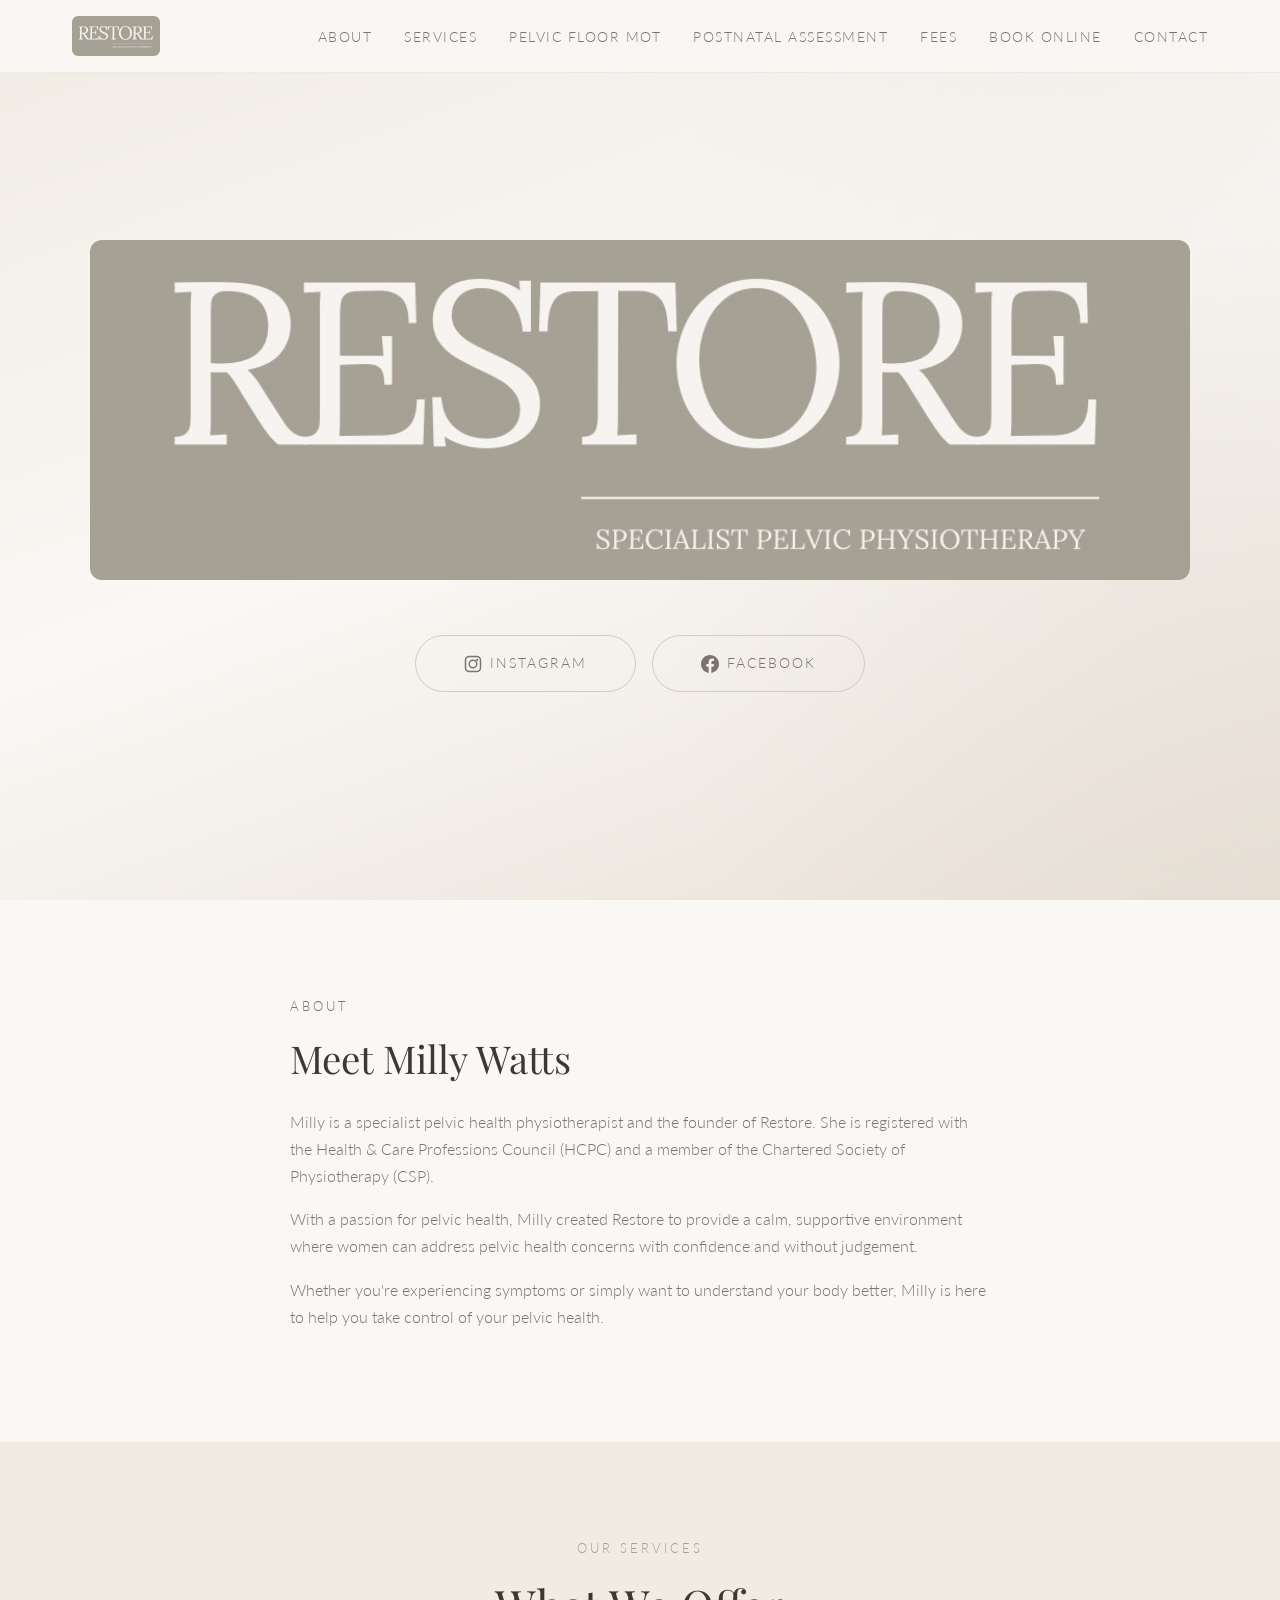
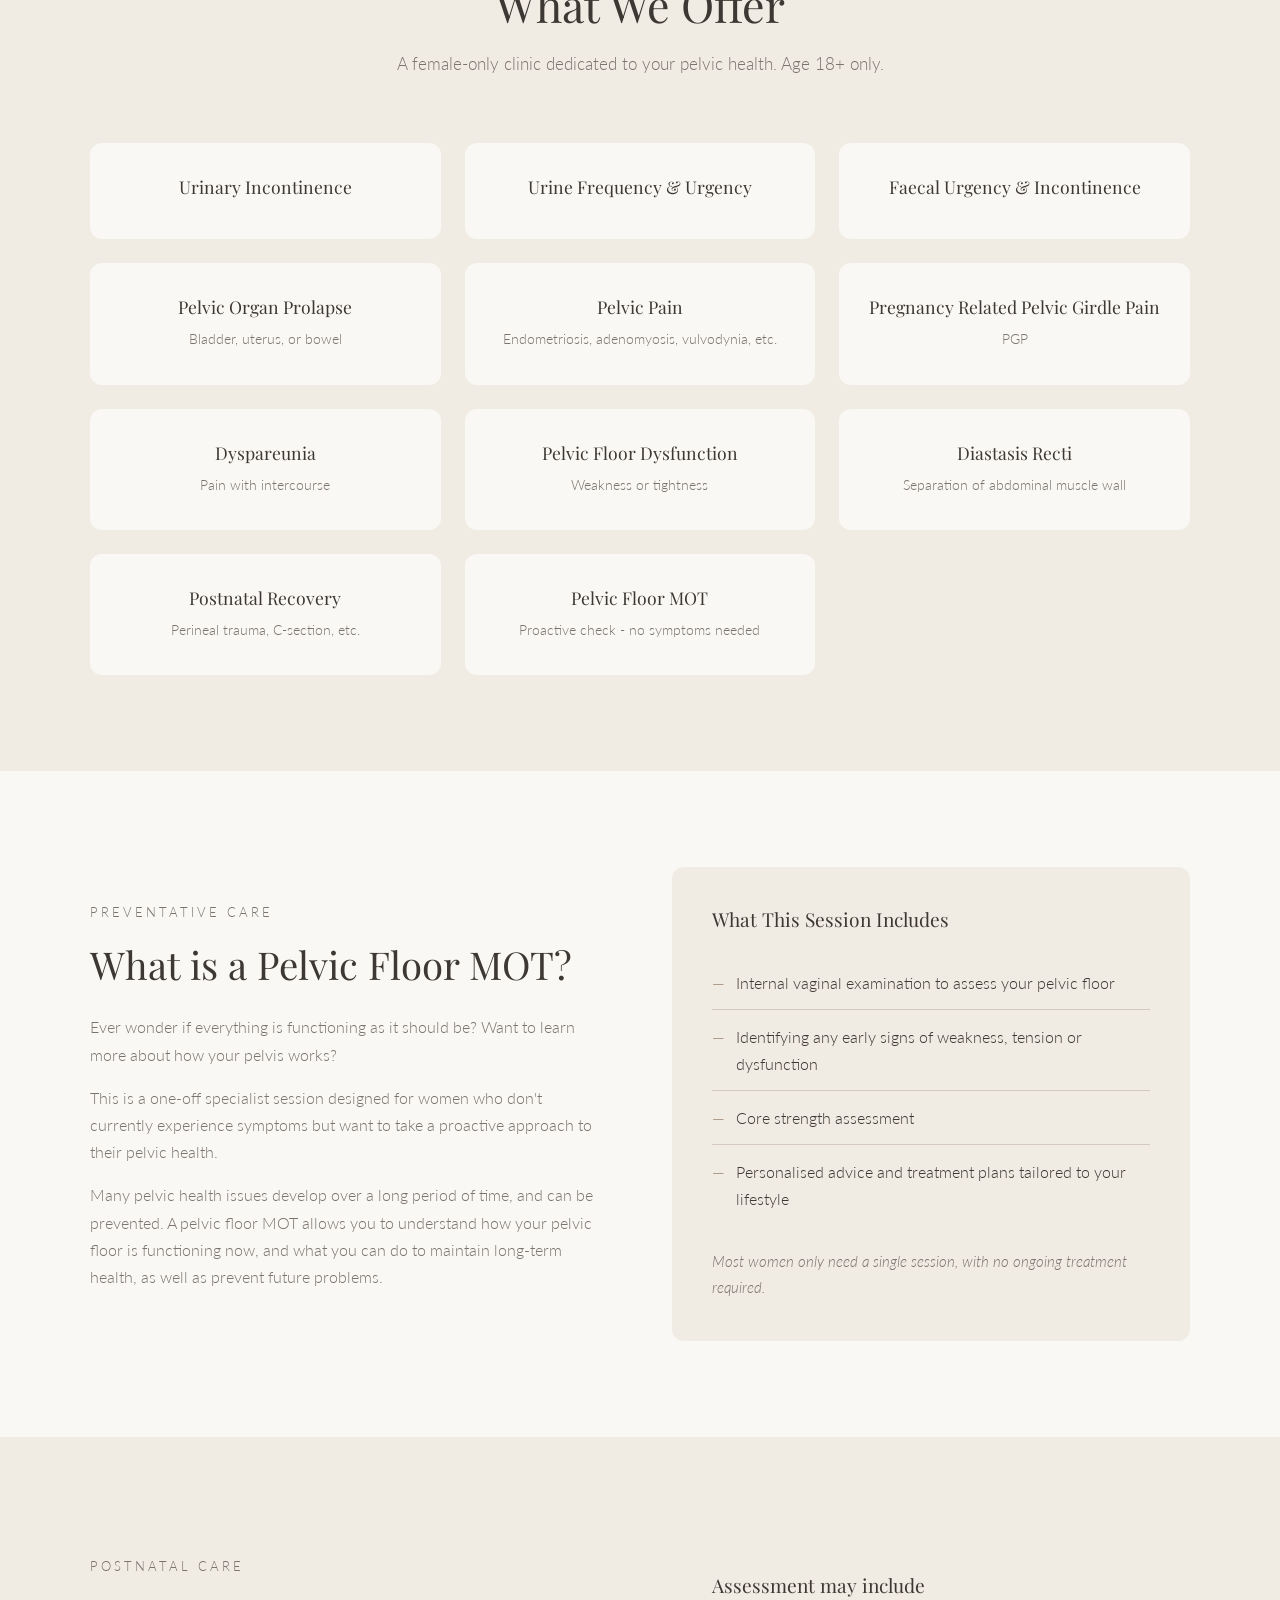
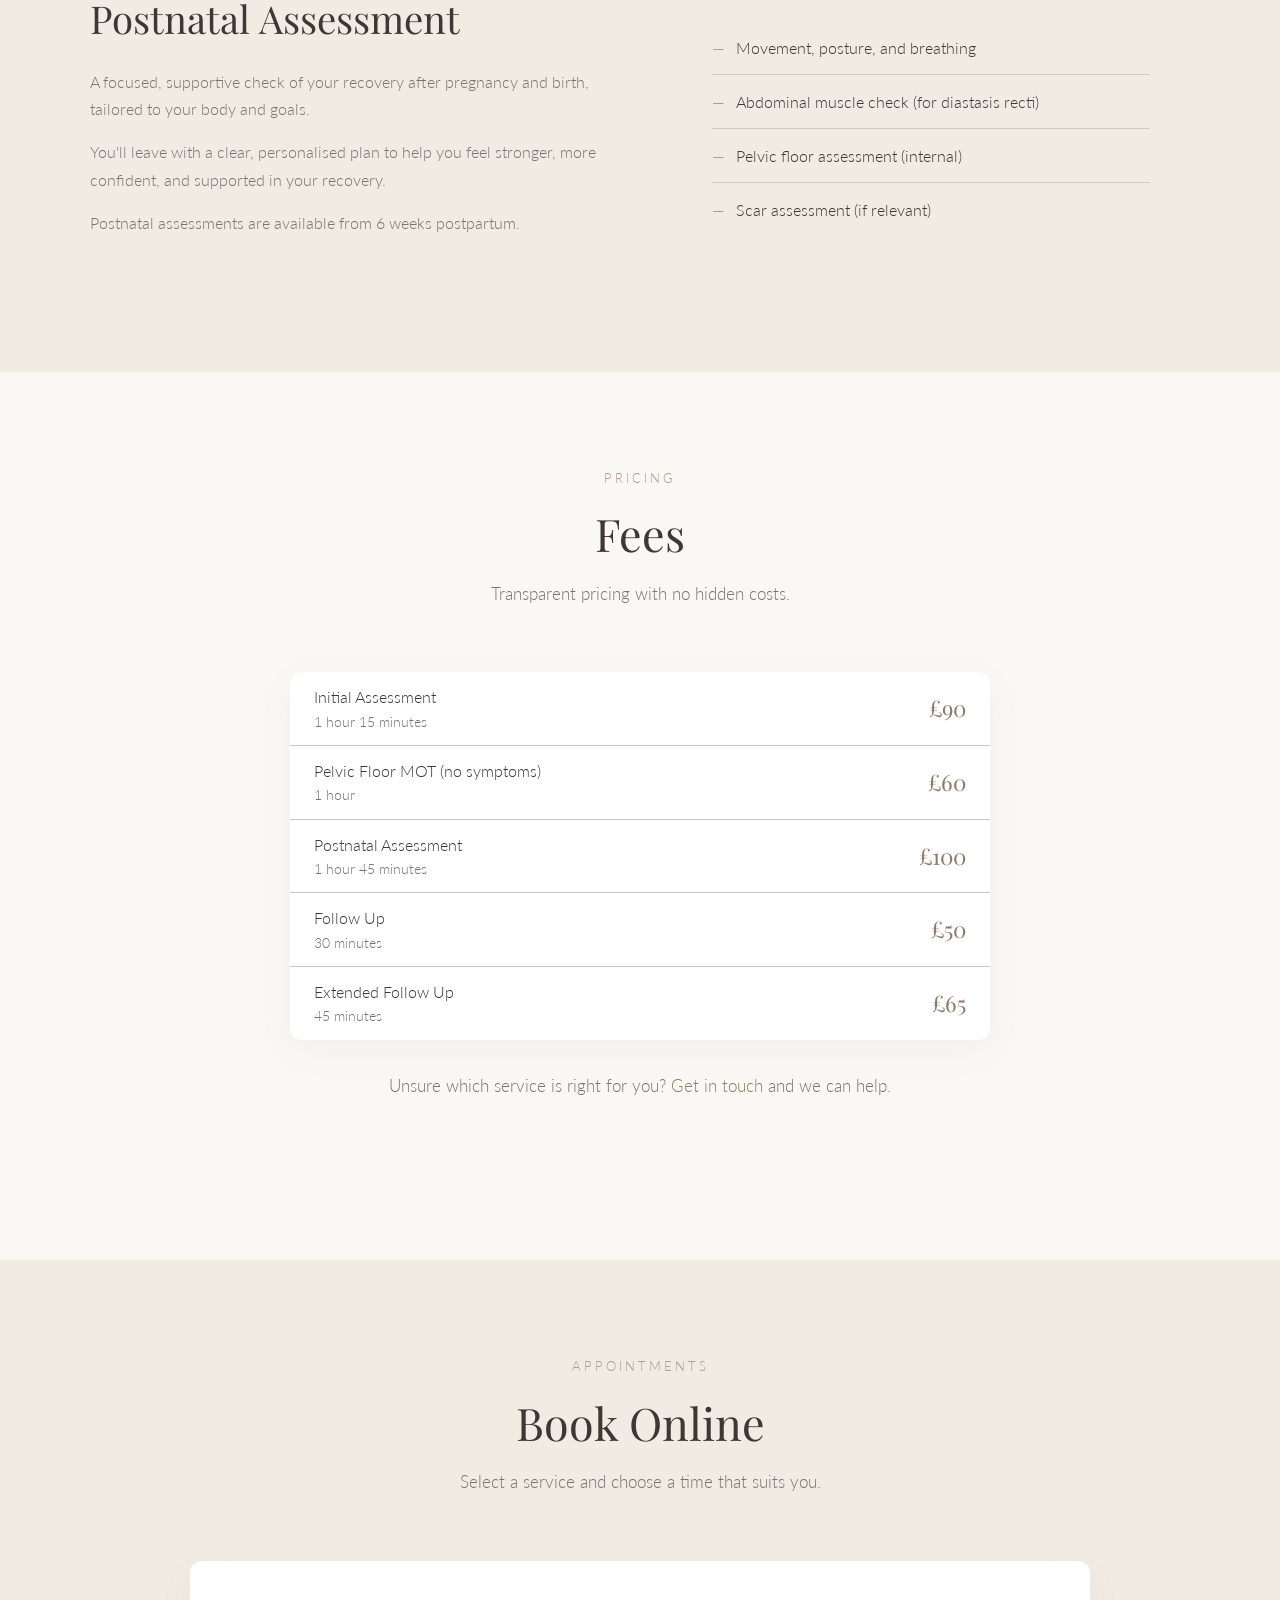
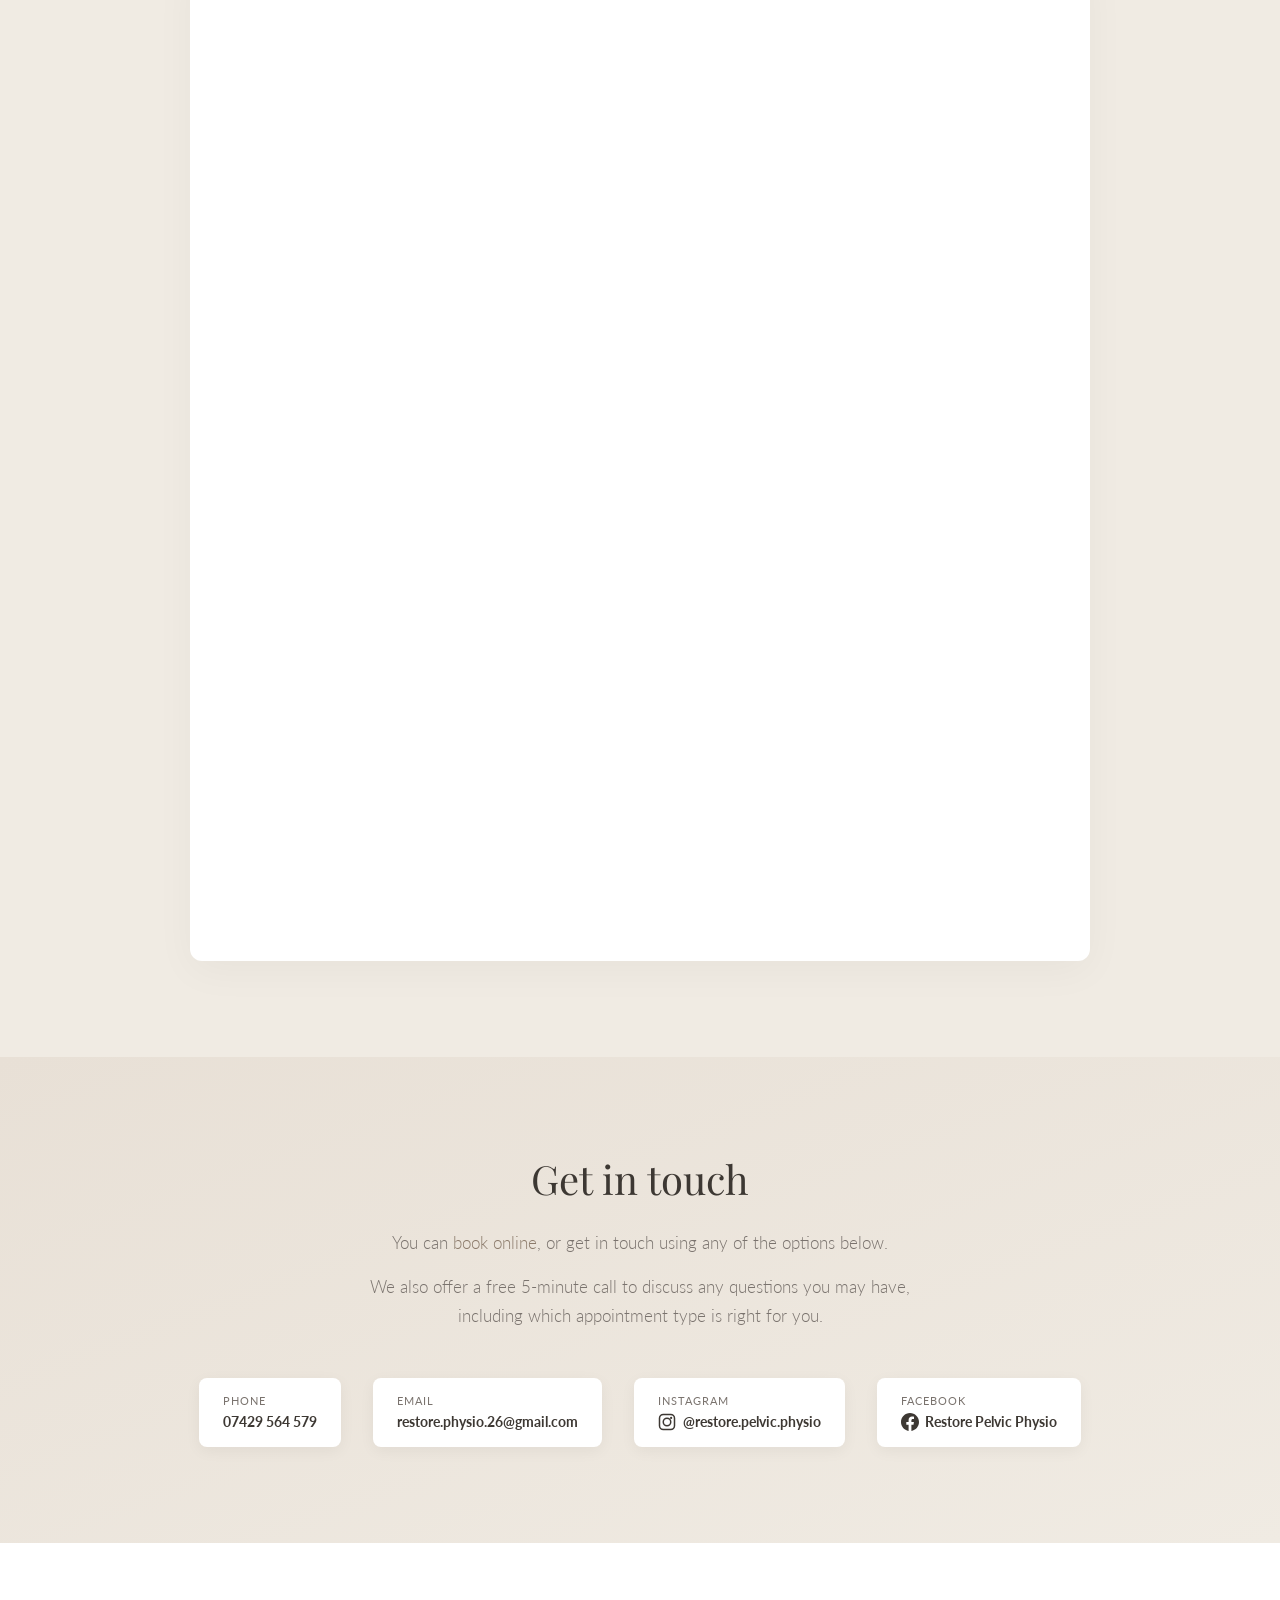
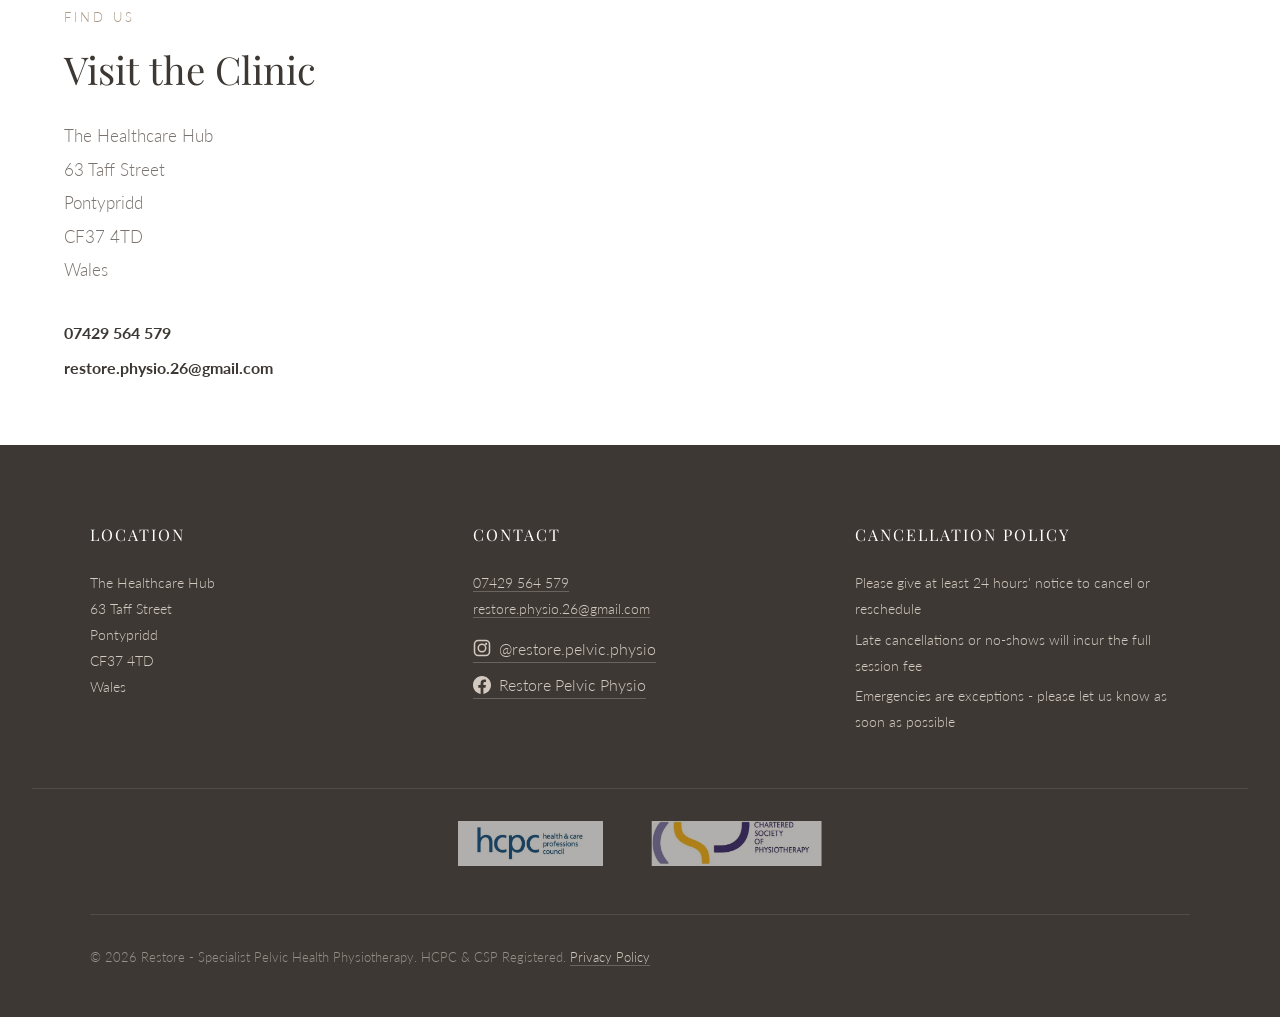
==== index.html @ 41147b46 "Update pricing" ====
<!DOCTYPE html>
<html lang="en">
<head>
    <meta charset="UTF-8">
    <meta name="viewport" content="width=device-width, initial-scale=1.0">
    <title>Restore - Specialist Pelvic Health Physiotherapy</title>
    <link rel="icon" type="image/x-icon" href="favicon.ico">
    <link rel="icon" type="image/png" sizes="48x48" href="images/favicon-48.png">
    <link rel="icon" type="image/png" sizes="32x32" href="images/favicon-32.png">
    <link rel="icon" type="image/png" sizes="16x16" href="images/favicon-16.png">
    <link rel="apple-touch-icon" href="images/apple-touch-icon.png">
    <!-- Google Fonts for Minimalist Vibe -->
    <link rel="preconnect" href="https://fonts.googleapis.com">
    <link rel="preconnect" href="https://fonts.gstatic.com" crossorigin>
    <link href="https://fonts.googleapis.com/css2?family=Playfair+Display:ital,wght@0,400;0,500;0,600;1,400&family=Lato:wght@300;400;700&display=swap" rel="stylesheet">

    <meta name="description" content="Restore is a specialist pelvic health physiotherapy clinic in Pontypridd, Wales. Led by Milly Watts, HCPC registered and CSP member. Treating incontinence, prolapse, pelvic pain, postnatal recovery and more.">
    <meta name="keywords" content="pelvic health physiotherapy, pelvic floor, Pontypridd, Wales, Milly Watts, incontinence, prolapse, postnatal, pelvic pain, women's health">

    <!-- Open Graph -->
    <meta property="og:title" content="Restore - Specialist Pelvic Health Physiotherapy">
    <meta property="og:description" content="Specialist pelvic health physiotherapy in Pontypridd, Wales. Led by Milly Watts, HCPC registered and CSP member.">
    <meta property="og:type" content="website">
    <meta property="og:url" content="https://restorepelvicphysio.co.uk">
    <meta property="og:image" content="https://restorepelvicphysio.co.uk/images/restore-logo.jpg">

    <link rel="stylesheet" href="css/styles.css">
</head>
<body>

    <!-- Navigation -->
    <nav>
        <div class="nav-inner">
            <a href="#" class="nav-logo"><img src="images/restore-logo.jpg" alt="Restore"></a>
            <button class="nav-toggle" aria-label="Menu">
                <span></span>
                <span></span>
                <span></span>
            </button>
            <ul class="nav-links">
                <li><a href="#about">About</a></li>
                <li><a href="#services">Services</a></li>
                <li><a href="#mot">Pelvic Floor MOT</a></li>
                <li><a href="#postnatal">Postnatal Assessment</a></li>
                <li><a href="#fees">Fees</a></li>
                <li><a href="#booking">Book Online</a></li>
                <li><a href="#contact">Contact</a></li>
            </ul>
        </div>
    </nav>

    <!-- Hero -->
    <section class="hero">
        <div class="hero-content">
            <img src="images/restore-logo.jpg" alt="Restore - Specialist Pelvic Physiotherapy" class="hero-logo">
            <div class="hero-buttons">
                <a href="https://www.instagram.com/restore.pelvic.physio/" target="_blank" rel="noopener noreferrer" class="instagram-link">
                    <svg width="18" height="18" viewBox="0 0 24 24" fill="none" stroke="currentColor" stroke-width="2" stroke-linecap="round" stroke-linejoin="round"><rect x="2" y="2" width="20" height="20" rx="5"/><circle cx="12" cy="12" r="5"/><circle cx="17.5" cy="6.5" r="1.5" fill="currentColor" stroke="none"/></svg>
                    Instagram
                </a>
                <a href="https://www.facebook.com/profile.php?id=61589265807035" target="_blank" rel="noopener noreferrer" class="instagram-link">
                    <svg width="18" height="18" viewBox="0 0 24 24" fill="currentColor"><path d="M24 12.073c0-6.627-5.373-12-12-12s-12 5.373-12 12c0 5.99 4.388 10.954 10.125 11.854v-8.385H7.078v-3.47h3.047V9.43c0-3.007 1.792-4.669 4.533-4.669 1.312 0 2.686.235 2.686.235v2.953H15.83c-1.491 0-1.956.925-1.956 1.874v2.25h3.328l-.532 3.47h-2.796v8.385C19.612 23.027 24 18.062 24 12.073z"/></svg>
                    Facebook
                </a>
            </div>
        </div>
    </section>

    <!-- About -->
    <section id="about">
        <div class="section-inner about-container">
            <div class="about-text fade-up">
                <p class="section-label" style="text-align:left">About</p>
                <h2>Meet Milly Watts</h2>
                <p>Milly is a specialist pelvic health physiotherapist and the founder of Restore. She is registered with the Health &amp; Care Professions Council (HCPC) and a member of the Chartered Society of Physiotherapy (CSP).</p>
                <p>With a passion for pelvic health, Milly created Restore to provide a calm, supportive environment where women can address pelvic health concerns with confidence and without judgement.</p>
                <p>Whether you're experiencing symptoms or simply want to understand your body better, Milly is here to help you take control of your pelvic health.</p>
            </div>
        </div>
    </section>

    <!-- Services -->
    <section id="services" class="bg-warm">
        <div class="section-inner">
            <p class="section-label fade-up">Our Services</p>
            <h2 class="section-title fade-up">What We Offer</h2>
            <p class="section-subtitle fade-up">A female-only clinic dedicated to your pelvic health. Age 18+ only.</p>

            <div class="services-grid">
                <div class="service-card fade-up">
                    <h3>Urinary Incontinence</h3>
                </div>
                <div class="service-card fade-up">
                    <h3>Urine Frequency & Urgency</h3>
                </div>
                <div class="service-card fade-up">
                    <h3>Faecal Urgency &amp; Incontinence</h3>
                </div>
                <div class="service-card fade-up">
                    <h3>Pelvic Organ Prolapse</h3>
                    <p>Bladder, uterus, or bowel</p>
                </div>
                <div class="service-card fade-up">
                    <h3>Pelvic Pain</h3>
                    <p>Endometriosis, adenomyosis, vulvodynia, etc.</p>
                </div>
                <div class="service-card fade-up">
                    <h3>Pregnancy Related Pelvic Girdle Pain</h3>
                    <p>PGP</p>
                </div>
                <div class="service-card fade-up">
                    <h3>Dyspareunia</h3>
                    <p>Pain with intercourse</p>
                </div>
                <div class="service-card fade-up">
                    <h3>Pelvic Floor Dysfunction</h3>
                    <p>Weakness or tightness</p>
                </div>
                <div class="service-card fade-up">
                    <h3>Diastasis Recti</h3>
                    <p>Separation of abdominal muscle wall</p>
                </div>
                <div class="service-card fade-up">
                    <h3>Postnatal Recovery</h3>
                    <p>Perineal trauma, C-section, etc.</p>
                </div>
                <div class="service-card fade-up">
                    <h3>Pelvic Floor MOT</h3>
                    <p>Proactive check - no symptoms needed</p>
                </div>
            </div>
        </div>
    </section>

    <!-- MOT Section -->
    <section id="mot">
        <div class="section-inner">
            <div class="mot-container">
                <div class="mot-text fade-up">
                    <p class="section-label" style="text-align:left">Preventative Care</p>
                    <h2>What is a Pelvic Floor MOT?</h2>
                    <p>Ever wonder if everything is functioning as it should be? Want to learn more about how your pelvis works?</p>
                    <p>This is a one-off specialist session designed for women who don't currently experience symptoms but want to take a proactive approach to their pelvic health.</p>
                    <p>Many pelvic health issues develop over a long period of time, and can be prevented. A pelvic floor MOT allows you to understand how your pelvic floor is functioning now, and what you can do to maintain long-term health, as well as prevent future problems.</p>
                </div>
                <div class="mot-includes fade-up">
                    <h4>What This Session Includes</h4>
                    <ul>
                        <li>Internal vaginal examination to assess your pelvic floor</li>
                        <li>Identifying any early signs of weakness, tension or dysfunction</li>
                        <li>Core strength assessment</li>
                        <li>Personalised advice and treatment plans tailored to your lifestyle</li>
                    </ul>
                    <p class="mot-note">Most women only need a single session, with no ongoing treatment required.</p>
                </div>
            </div>
        </div>
    </section>

    <!-- Postnatal Assessment Section -->
    <section id="postnatal" class="bg-warm">
        <div class="section-inner">
            <div class="mot-container">
                <div class="mot-text fade-up">
                    <p class="section-label" style="text-align:left">Postnatal Care</p>
                    <h2>Postnatal Assessment</h2>
                    <p>A focused, supportive check of your recovery after pregnancy and birth, tailored to your body and goals.</p>
                    <p>You'll leave with a clear, personalised plan to help you feel stronger, more confident, and supported in your recovery.</p>
                    <p>Postnatal assessments are available from 6 weeks postpartum.</p>
                </div>
                <div class="mot-includes fade-up">
                    <h4>Assessment may include</h4>
                    <ul>
                        <li>Movement, posture, and breathing</li>
                        <li>Abdominal muscle check (for diastasis recti)</li>
                        <li>Pelvic floor assessment (internal)</li>
                        <li>Scar assessment (if relevant)</li>
                    </ul>
                </div>
            </div>
        </div>
    </section>

    <!-- Fees -->
    <section id="fees">
        <div class="section-inner">
            <p class="section-label fade-up">Pricing</p>
            <h2 class="section-title fade-up">Fees</h2>
            <p class="section-subtitle fade-up">Transparent pricing with no hidden costs.</p>

            <div class="fees-container fade-up">
                <div class="fee-row">
                    <div>
                        <div class="fee-name">Initial Assessment</div>
                        <div class="fee-duration">1 hour 15 minutes</div>
                    </div>
                    <div class="fee-price">&pound;90</div>
                </div>
                <div class="fee-row">
                    <div>
                        <div class="fee-name">Pelvic Floor MOT (no symptoms)</div>
                        <div class="fee-duration">1 hour</div>
                    </div>
                    <div class="fee-price">&pound;60</div>
                </div>
                <div class="fee-row">
                    <div>
                        <div class="fee-name">Postnatal Assessment</div>
                        <div class="fee-duration">1 hour 45 minutes</div>
                    </div>
                    <div class="fee-price">&pound;100</div>
                </div>
                <div class="fee-row">
                    <div>
                        <div class="fee-name">Follow Up</div>
                        <div class="fee-duration">30 minutes</div>
                    </div>
                    <div class="fee-price">&pound;50</div>
                </div>
                <div class="fee-row">
                    <div>
                        <div class="fee-name">Extended Follow Up</div>
                        <div class="fee-duration">45 minutes</div>
                    </div>
                    <div class="fee-price">&pound;65</div>
                </div>
            </div>
            <p class="section-subtitle fade-up" style="margin-top:2rem;">Unsure which service is right for you? <a href="#contact">Get in touch</a> and we can help.</p>
        </div>
    </section>

    <!-- Book Online -->
    <section id="booking" class="bg-warm">
        <div class="section-inner">
            <p class="section-label fade-up">Appointments</p>
            <h2 class="section-title fade-up">Book Online</h2>
            <p class="section-subtitle fade-up">Select a service and choose a time that suits you.</p>
            <div class="booking-embed fade-up">
                <iframe id="cliniko-1921426" src="https://restore.uk3.cliniko.com/bookings?embedded=true" frameborder="0" scrolling="auto" width="100%" height="1000" style="pointer-events: auto;"></iframe>
            </div>
        </div>
    </section>

    <!-- Contact -->
    <section class="cta-section" id="contact">
        <div class="fade-up">
            <h2>Get in touch</h2>
            <p>You can <a href="#booking">book online</a>, or get in touch using any of the options below.</p>
            <p>We also offer a free 5-minute call to discuss any questions you may have, including which appointment type is right for you.</p>
            <div class="cta-contact">
                <a href="tel:07429564579">
                    <span class="contact-text">
                        <span class="contact-label">Phone</span>
                        <span class="contact-value">07429 564 579</span>
                    </span>
                </a>
                <a href="mailto:restore.physio.26@gmail.com">
                    <span class="contact-text">
                        <span class="contact-label">Email</span>
                        <span class="contact-value">restore.physio.26@gmail.com</span>
                    </span>
                </a>
                <a href="https://www.instagram.com/restore.pelvic.physio/" target="_blank" rel="noopener noreferrer">
                    <span class="contact-text">
                        <span class="contact-label">Instagram</span>
                        <span class="contact-value" style="display:flex;align-items:center;gap:0.4rem;">
                            <svg width="18" height="18" viewBox="0 0 24 24" fill="none" stroke="currentColor" stroke-width="2" stroke-linecap="round" stroke-linejoin="round"><rect x="2" y="2" width="20" height="20" rx="5"/><circle cx="12" cy="12" r="5"/><circle cx="17.5" cy="6.5" r="1.5" fill="currentColor" stroke="none"/></svg>
                            @restore.pelvic.physio
                        </span>
                    </span>
                </a>
                <a href="https://www.facebook.com/profile.php?id=61589265807035" target="_blank" rel="noopener noreferrer">
                    <span class="contact-text">
                        <span class="contact-label">Facebook</span>
                        <span class="contact-value" style="display:flex;align-items:center;gap:0.4rem;">
                            <svg width="18" height="18" viewBox="0 0 24 24" fill="currentColor"><path d="M24 12.073c0-6.627-5.373-12-12-12s-12 5.373-12 12c0 5.99 4.388 10.954 10.125 11.854v-8.385H7.078v-3.47h3.047V9.43c0-3.007 1.792-4.669 4.533-4.669 1.312 0 2.686.235 2.686.235v2.953H15.83c-1.491 0-1.956.925-1.956 1.874v2.25h3.328l-.532 3.47h-2.796v8.385C19.612 23.027 24 18.062 24 12.073z"/></svg>
                            Restore Pelvic Physio
                        </span>
                    </span>
                </a>
            </div>
        </div>
    </section>

    <!-- Location -->
    <section class="location-section">
        <div class="location-grid">
            <div class="location-info fade-up">
                <p class="section-label">Find Us</p>
                <h2>Visit the Clinic</h2>
                <address>
                    The Healthcare Hub<br>
                    63 Taff Street<br>
                    Pontypridd<br>
                    CF37 4TD<br>
                    Wales
                </address>
                <div class="location-contact">
                    <a href="tel:07429564579">07429 564 579</a>
                    <a href="mailto:restore.physio.26@gmail.com">restore.physio.26@gmail.com</a>
                </div>
            </div>
            <div class="location-map">
                <iframe
                    src="https://www.google.com/maps?q=63+Taff+Street,+Pontypridd+CF37+4TD,+UK&output=embed"
                    allowfullscreen=""
                    loading="lazy"
                    referrerpolicy="no-referrer-when-downgrade"
                    title="Restore clinic location - The Healthcare Hub, 63 Taff Street, Pontypridd">
                </iframe>
            </div>
        </div>
    </section>

    <!-- Footer -->
    <footer>
        <div class="footer-grid">
            <div>
                <h4>Location</h4>
                <p>The Healthcare Hub<br>
                63 Taff Street<br>
                Pontypridd<br>
                CF37 4TD<br>
                Wales</p>
            </div>
            <div>
                <h4>Contact</h4>
                <p>
                    <a href="tel:07429564579">07429 564 579</a><br>
                    <a href="mailto:restore.physio.26@gmail.com">restore.physio.26@gmail.com</a>
                </p>
                <a href="https://www.instagram.com/restore.pelvic.physio/" target="_blank" rel="noopener noreferrer" style="display:inline-flex;align-items:center;gap:0.5rem;margin-top:0.8rem;">
                    <svg width="18" height="18" viewBox="0 0 24 24" fill="none" stroke="currentColor" stroke-width="2" stroke-linecap="round" stroke-linejoin="round"><rect x="2" y="2" width="20" height="20" rx="5"/><circle cx="12" cy="12" r="5"/><circle cx="17.5" cy="6.5" r="1.5" fill="currentColor" stroke="none"/></svg>
                    @restore.pelvic.physio
                </a>
                <a href="https://www.facebook.com/profile.php?id=61589265807035" target="_blank" rel="noopener noreferrer" style="display:inline-flex;align-items:center;gap:0.5rem;margin-top:0.4rem;">
                    <svg width="18" height="18" viewBox="0 0 24 24" fill="currentColor"><path d="M24 12.073c0-6.627-5.373-12-12-12s-12 5.373-12 12c0 5.99 4.388 10.954 10.125 11.854v-8.385H7.078v-3.47h3.047V9.43c0-3.007 1.792-4.669 4.533-4.669 1.312 0 2.686.235 2.686.235v2.953H15.83c-1.491 0-1.956.925-1.956 1.874v2.25h3.328l-.532 3.47h-2.796v8.385C19.612 23.027 24 18.062 24 12.073z"/></svg>
                    Restore Pelvic Physio
                </a>
            </div>
            <div class="footer-policy">
                <h4>Cancellation Policy</h4>
                <ul>
                    <li>Please give at least 24 hours' notice to cancel or reschedule</li>
                    <li>Late cancellations or no-shows will incur the full session fee</li>
                    <li>Emergencies are exceptions - please let us know as soon as possible</li>
                </ul>
            </div>
        </div>
        <div class="footer-accreditations hero-accreditations">
            <img src="images/hcpc-logo.jpg" alt="HCPC - Health & Care Professions Council Registered">
            <img src="images/csp-logo.png" alt="CSP - Chartered Society of Physiotherapy Member">
        </div>
        <div class="footer-bottom">
            <div class="footer-copy">
                &copy; 2026 Restore - Specialist Pelvic Health Physiotherapy. HCPC &amp; CSP Registered. <a href="privacy.html">Privacy Policy</a>
            </div>
        </div>
    </footer>

    <!-- Cliniko Booking Widget -->
    <script type="text/javascript">
      window.addEventListener('message', function handleIFrameMessage (e) {
        var clinikoBookings = document.getElementById('cliniko-1921426');
        if (typeof e.data !== 'string') return;
        if (e.data.search('cliniko-bookings-resize') > -1) {
          var height = Number(e.data.split(':')[1]);
          clinikoBookings.style.height = height + 'px';
        }
        e.data.search('cliniko-bookings-page') > -1 && clinikoBookings.scrollIntoView();
      });
    </script>

    <script src="js/main.js"></script>
</body>
</html>
---- css/styles.css ----
/* Color Palette & Base Styles */
:root {
    --bg-primary: #FAF8F5;
    --bg-secondary: #F0EBE3;
    --bg-dark: #E8E0D6;
    --text-main: #3D3833;
    --text-light: #7A736E;
    --accent: #B09C8B;
    --accent-dark: #8C7B6B;
    --border-color: #D3C9C1;
    --white: #FFFFFF;
}

* {
    margin: 0;
    padding: 0;
    box-sizing: border-box;
}

html {
    scroll-behavior: smooth;
}

body {
    font-family: 'Lato', sans-serif;
    background-color: var(--bg-primary);
    color: var(--text-main);
    line-height: 1.7;
    font-weight: 300;
}

h1, h2, h3, h4 {
    font-family: 'Playfair Display', serif;
    font-weight: 400;
    line-height: 1.3;
}

a {
    color: var(--accent-dark);
    text-decoration: none;
    transition: color 0.3s ease;
}

a:hover {
    color: var(--text-main);
}

img {
    max-width: 100%;
    height: auto;
}

/* Navigation */
nav {
    position: fixed;
    top: 0;
    left: 0;
    right: 0;
    z-index: 100;
    background: rgba(250, 248, 245, 0.9);
    backdrop-filter: blur(20px);
    -webkit-backdrop-filter: blur(20px);
    border-bottom: 1px solid rgba(211, 201, 193, 0.3);
    transition: all 0.3s ease;
}

nav.scrolled {
    box-shadow: 0 2px 30px rgba(0,0,0,0.06);
}

.nav-inner {
    max-width: 1200px;
    margin: 0 auto;
    padding: 1rem 2rem;
    display: flex;
    justify-content: space-between;
    align-items: center;
}

.nav-logo {
    display: flex;
    align-items: center;
}

.nav-logo img {
    height: 40px;
    width: auto;
    border-radius: 6px;
}

.nav-links {
    display: flex;
    gap: 2rem;
    list-style: none;
}

.nav-links a {
    font-size: 0.85rem;
    letter-spacing: 1.5px;
    text-transform: uppercase;
    color: var(--text-light);
    position: relative;
    padding-bottom: 2px;
}

.nav-links a::after {
    content: '';
    position: absolute;
    bottom: 0;
    left: 0;
    width: 0;
    height: 1px;
    background: var(--accent);
    transition: width 0.3s ease;
}

.nav-links a:hover {
    color: var(--text-main);
}

.nav-links a:hover::after,
.nav-links a.active::after {
    width: 100%;
}

.nav-links a.active {
    color: var(--text-main);
}

.nav-toggle {
    display: none;
    background: none;
    border: none;
    cursor: pointer;
    padding: 0.5rem;
}

.nav-toggle span {
    display: block;
    width: 24px;
    height: 2px;
    background: var(--text-main);
    margin: 5px 0;
    transition: all 0.3s ease;
}

/* Hero Section */
.hero {
    min-height: 100vh;
    display: flex;
    align-items: center;
    justify-content: center;
    text-align: center;
    padding: 8rem 2rem 6rem;
    background: linear-gradient(160deg, var(--bg-secondary) 0%, var(--bg-primary) 50%, var(--bg-dark) 100%);
    position: relative;
    overflow: hidden;
}

.hero::before {
    content: '';
    position: absolute;
    top: -50%;
    right: -30%;
    width: 80%;
    height: 200%;
    background: radial-gradient(ellipse, rgba(176, 156, 139, 0.08) 0%, transparent 70%);
    pointer-events: none;
}

.hero-content {
    max-width: 1200px;
    position: relative;
}

.hero-logo {
    width: clamp(360px, 90vw, 1100px);
    height: clamp(150px, 32vw, 340px);
    object-fit: cover;
    object-position: center 55%;
    margin-bottom: 3rem;
    border-radius: 12px;
}

.hero-buttons {
    display: flex;
    justify-content: center;
    align-items: stretch;
    gap: 1rem;
    flex-wrap: wrap;
}

.instagram-link {
    display: inline-flex;
    align-items: center;
    gap: 0.5rem;
    padding: 1rem 3rem;
    font-size: 0.85rem;
    letter-spacing: 2px;
    text-transform: uppercase;
    color: var(--text-light);
    border: 1px solid var(--border-color);
    border-radius: 50px;
    transition: all 0.3s ease;
}

.instagram-link:hover {
    color: var(--text-main);
    border-color: var(--accent-dark);
    background: var(--white);
    transform: translateY(-2px);
    box-shadow: 0 6px 20px rgba(0,0,0,0.06);
}

.hero-accreditations {
    display: flex;
    justify-content: center;
    align-items: center;
    gap: 3rem;
    margin-top: 3rem;
    padding-top: 3rem;
    border-top: 1px solid var(--border-color);
}

.hero-accreditations img {
    height: 45px;
    width: auto;
    opacity: 0.6;
    transition: opacity 0.3s ease;
}

.hero-accreditations img:hover {
    opacity: 1;
}

.hero-cta {
    display: inline-block;
    padding: 1rem 3rem;
    background: var(--text-main);
    color: var(--white);
    font-size: 0.85rem;
    letter-spacing: 2px;
    text-transform: uppercase;
    border: 1px solid var(--text-main);
    border-radius: 50px;
    cursor: pointer;
    transition: all 0.4s ease;
}

.hero-cta:hover {
    background: var(--accent-dark);
    color: var(--white);
    transform: translateY(-2px);
    box-shadow: 0 10px 30px rgba(0,0,0,0.1);
}

/* Section Styles */
section {
    padding: 6rem 2rem;
}

.section-inner {
    max-width: 1100px;
    margin: 0 auto;
}

.section-label {
    font-size: 0.8rem;
    letter-spacing: 3px;
    text-transform: uppercase;
    color: var(--accent);
    text-align: center;
    margin-bottom: 1rem;
}

.section-title {
    font-family: 'Playfair Display', serif;
    font-size: clamp(2rem, 4vw, 2.8rem);
    text-align: center;
    margin-bottom: 1rem;
}

.section-subtitle {
    text-align: center;
    color: var(--text-light);
    max-width: 600px;
    margin: 0 auto 4rem;
    font-size: 1.05rem;
}

/* Alternating section backgrounds */
.bg-warm {
    background: var(--bg-secondary);
}

.bg-white {
    background: var(--white);
}

/* About Section */
.about-container {
    max-width: 700px;
}

.about-text h2 {
    font-size: clamp(1.8rem, 3vw, 2.4rem);
    margin-bottom: 1.5rem;
}

.about-text p {
    margin-bottom: 1rem;
    color: var(--text-light);
}

/* Services Section */
.services-grid {
    display: grid;
    grid-template-columns: repeat(auto-fit, minmax(280px, 1fr));
    gap: 1.5rem;
}

.service-card {
    background: var(--white);
    padding: 2rem 1.5rem;
    border-radius: 12px;
    text-align: center;
    transition: all 0.4s ease;
    border: 1px solid transparent;
    position: relative;
    overflow: hidden;
}

.bg-warm .service-card {
    background: var(--bg-primary);
}

.service-card::before {
    content: '';
    position: absolute;
    top: 0;
    left: 0;
    right: 0;
    height: 3px;
    background: linear-gradient(90deg, var(--accent), var(--border-color));
    opacity: 0;
    transition: opacity 0.4s ease;
}

.service-card:hover {
    transform: translateY(-4px);
    box-shadow: 0 20px 40px rgba(0,0,0,0.06);
    border-color: var(--border-color);
}

.service-card:hover::before {
    opacity: 1;
}

.service-card h3 {
    font-size: 1.1rem;
    margin-bottom: 0.5rem;
}

.service-card p {
    font-size: 0.9rem;
    color: var(--text-light);
}

/* MOT Section */
.mot-container {
    display: grid;
    grid-template-columns: 1fr 1fr;
    gap: 4rem;
    align-items: center;
}

.mot-text h2 {
    font-size: clamp(1.8rem, 3vw, 2.4rem);
    margin-bottom: 1.5rem;
}

.mot-text p {
    margin-bottom: 1rem;
    color: var(--text-light);
}

.mot-includes {
    background: var(--bg-secondary);
    padding: 2.5rem;
    border-radius: 12px;
}

.mot-includes h4 {
    margin-bottom: 1.5rem;
    font-size: 1.2rem;
}

.mot-includes ul {
    list-style: none;
    padding: 0;
}

.mot-includes li {
    padding: 0.8rem 0;
    padding-left: 1.5rem;
    position: relative;
    border-bottom: 1px solid var(--border-color);
}

.mot-includes li:last-child {
    border-bottom: none;
}

.mot-includes li::before {
    content: '—';
    position: absolute;
    left: 0;
    color: var(--accent);
}

.mot-note {
    margin-top: 1.5rem;
    font-style: italic;
    color: var(--text-light);
    font-size: 0.95rem;
}

/* Fees Section */
.fees-container {
    max-width: 700px;
    margin: 0 auto;
    background: var(--white);
    border-radius: 12px;
    overflow: hidden;
    box-shadow: 0 10px 40px rgba(0,0,0,0.04);
}

.bg-white .fees-container {
    background: var(--bg-primary);
}

.fee-row {
    display: flex;
    justify-content: space-between;
    align-items: center;
    padding: 0.7rem 1.5rem;
    border-bottom: 1px solid var(--border-color);
    transition: background 0.3s ease;
}

.fee-row:last-child {
    border-bottom: none;
}

.fee-row:hover {
    background: var(--bg-secondary);
}

.fee-name {
    font-size: 1rem;
}

.fee-duration {
    font-size: 0.85rem;
    color: var(--text-light);
}

.fee-price {
    font-family: 'Playfair Display', serif;
    font-size: 1.4rem;
    color: var(--accent-dark);
    white-space: nowrap;
}

/* Booking Embed */
.booking-embed {
    max-width: 900px;
    margin: 0 auto;
    border-radius: 12px;
    overflow: hidden;
    background: var(--white);
    box-shadow: 0 10px 40px rgba(0,0,0,0.04);
}

.booking-embed iframe {
    display: block;
    border: 0;
}

/* Booking Section */
.booking-form {
    max-width: 700px;
    margin: 0 auto;
    background: var(--white);
    padding: 3rem;
    border-radius: 12px;
    box-shadow: 0 10px 40px rgba(0,0,0,0.04);
}

.form-row {
    display: grid;
    grid-template-columns: 1fr 1fr;
    gap: 1.5rem;
}

.form-group {
    margin-bottom: 1.5rem;
}

label {
    display: block;
    margin-bottom: 0.5rem;
    font-size: 0.8rem;
    font-weight: 700;
    letter-spacing: 1px;
    text-transform: uppercase;
    color: var(--text-light);
}

input[type="text"],
input[type="email"],
input[type="date"],
select,
textarea {
    width: 100%;
    padding: 0.9rem 1rem;
    border: 1px solid var(--border-color);
    border-radius: 8px;
    font-family: inherit;
    font-size: 1rem;
    background-color: var(--bg-primary);
    transition: all 0.3s ease;
    color: var(--text-main);
}

input:focus,
select:focus,
textarea:focus {
    outline: none;
    border-color: var(--accent);
    box-shadow: 0 0 0 3px rgba(176, 156, 139, 0.15);
}

.consent-box {
    background-color: var(--bg-secondary);
    padding: 2rem;
    border-radius: 8px;
    font-size: 0.9rem;
    margin-top: 2rem;
    margin-bottom: 1.5rem;
    line-height: 1.8;
}

.consent-box h4 {
    margin-top: 0;
    margin-bottom: 1rem;
    font-size: 1.2rem;
}

.consent-box strong {
    display: block;
    margin-top: 1rem;
    margin-bottom: 0.3rem;
}

.consent-box ul {
    padding-left: 1.2rem;
    margin-bottom: 0.5rem;
}

.consent-box li {
    margin-bottom: 0.3rem;
}

.checkbox-group {
    display: flex;
    align-items: flex-start;
    gap: 0.75rem;
    margin-top: 1.5rem;
    padding-top: 1.5rem;
    border-top: 1px solid var(--border-color);
}

.checkbox-group input[type="checkbox"] {
    margin-top: 0.3rem;
    accent-color: var(--accent-dark);
    width: 18px;
    height: 18px;
}

.checkbox-group label {
    text-transform: none;
    font-weight: 400;
    font-size: 0.9rem;
    letter-spacing: 0;
    color: var(--text-main);
}

.btn-submit {
    display: block;
    width: 100%;
    background-color: var(--text-main);
    color: var(--white);
    border: none;
    padding: 1.1rem 2rem;
    font-size: 0.9rem;
    font-family: 'Lato', sans-serif;
    text-transform: uppercase;
    letter-spacing: 2px;
    cursor: pointer;
    border-radius: 8px;
    transition: all 0.4s ease;
}

.btn-submit:hover {
    background-color: var(--accent-dark);
    transform: translateY(-2px);
    box-shadow: 0 10px 30px rgba(0,0,0,0.1);
}

/* CTA Section */
.cta-section {
    text-align: center;
    padding: 6rem 2rem;
    background: linear-gradient(160deg, var(--bg-dark) 0%, var(--bg-secondary) 100%);
    position: relative;
}

.cta-section h2 {
    font-size: clamp(1.8rem, 3.5vw, 2.5rem);
    margin-bottom: 1.5rem;
    max-width: 600px;
    margin-left: auto;
    margin-right: auto;
}

.cta-section p {
    max-width: 550px;
    margin: 0 auto 1rem;
    color: var(--text-light);
    font-size: 1.05rem;
}

.cta-contact {
    display: inline-flex;
    gap: 2rem;
    margin-top: 2rem;
    flex-wrap: wrap;
    justify-content: center;
}

.cta-contact a {
    display: inline-flex;
    align-items: center;
    gap: 0.5rem;
    padding: 0.8rem 1.5rem;
    background: var(--white);
    border-radius: 8px;
    font-size: 0.9rem;
    font-weight: 700;
    color: var(--text-main);
    box-shadow: 0 4px 15px rgba(0,0,0,0.05);
    transition: all 0.3s ease;
}

.cta-contact a:hover {
    transform: translateY(-2px);
    box-shadow: 0 8px 25px rgba(0,0,0,0.1);
}

.cta-contact .contact-label {
    font-size: 0.7rem;
    text-transform: uppercase;
    letter-spacing: 1px;
    color: var(--text-light);
    font-weight: 400;
}

.cta-contact .contact-value {
    font-weight: 700;
}

.cta-contact a .contact-text {
    display: flex;
    flex-direction: column;
    text-align: left;
}

/* Location Section */
.location-section {
    padding: 0;
    background: var(--white);
}

.location-grid {
    display: grid;
    grid-template-columns: 1fr 1fr;
    min-height: 450px;
}

.location-info {
    display: flex;
    flex-direction: column;
    justify-content: center;
    padding: 4rem;
}

.location-info .section-label {
    text-align: left;
}

.location-info h2 {
    font-size: clamp(1.8rem, 3vw, 2.4rem);
    margin-bottom: 1.5rem;
}

.location-info address {
    font-style: normal;
    font-size: 1.05rem;
    line-height: 2;
    color: var(--text-light);
    margin-bottom: 2rem;
}

.location-info .location-contact {
    display: flex;
    flex-direction: column;
    gap: 0.5rem;
}

.location-info .location-contact a {
    color: var(--text-main);
    font-weight: 700;
    border-bottom: none;
}

.location-info .location-contact a:hover {
    color: var(--accent-dark);
}

.location-map {
    min-height: 450px;
}

.location-map iframe {
    width: 100%;
    height: 100%;
    border: 0;
    display: block;
    filter: saturate(0.3) contrast(1.1) brightness(1.05);
    transition: filter 0.5s ease;
}

.location-map iframe:hover {
    filter: saturate(0.7) contrast(1.05) brightness(1.02);
}

/* Footer */
footer {
    background-color: var(--text-main);
    color: var(--bg-secondary);
    padding: 5rem 2rem 3rem;
}

.footer-grid {
    display: grid;
    grid-template-columns: repeat(auto-fit, minmax(250px, 1fr));
    gap: 3rem;
    max-width: 1100px;
    margin: 0 auto;
}

footer h4 {
    font-size: 1rem;
    letter-spacing: 2px;
    text-transform: uppercase;
    margin-bottom: 1.5rem;
    color: var(--white);
}

footer p, footer li {
    font-size: 0.9rem;
    line-height: 1.8;
    color: var(--border-color);
}

footer a {
    color: var(--border-color);
    border-bottom: 1px solid rgba(211, 201, 193, 0.3);
}

footer a:hover {
    color: var(--white);
}

.footer-policy ul {
    list-style: none;
    padding: 0;
}

.footer-policy li {
    margin-bottom: 0.3rem;
}

.footer-accreditations {
    margin-top: 3rem;
    padding-top: 2rem;
    border-top: 1px solid rgba(255,255,255,0.1);
}

.footer-bottom {
    max-width: 1100px;
    margin: 3rem auto 0;
    padding-top: 2rem;
    border-top: 1px solid rgba(255,255,255,0.1);
    display: flex;
    justify-content: space-between;
    align-items: center;
    flex-wrap: wrap;
    gap: 1.5rem;
}

.footer-logos {
    display: flex;
    gap: 1.5rem;
    align-items: center;
}

.footer-logos img {
    height: 30px;
    width: auto;
    filter: brightness(0) invert(1);
    opacity: 0.5;
}

.footer-copy {
    font-size: 0.8rem;
    color: rgba(211, 201, 193, 0.6);
}

/* Scroll Animations */
.fade-up {
    opacity: 0;
    transform: translateY(30px);
    transition: opacity 0.8s ease, transform 0.8s ease;
}

.fade-up.visible {
    opacity: 1;
    transform: translateY(0);
}

/* Responsive */
@media (max-width: 768px) {
    .nav-links {
        display: none;
        position: absolute;
        top: 100%;
        left: 0;
        right: 0;
        background: rgba(250, 248, 245, 0.98);
        backdrop-filter: blur(20px);
        flex-direction: column;
        padding: 1.5rem 2rem;
        gap: 1rem;
        border-bottom: 1px solid var(--border-color);
    }

    .nav-links.open {
        display: flex;
    }

    .nav-toggle {
        display: block;
    }

    .hero {
        min-height: 85vh;
        padding: 7rem 1.5rem 4rem;
    }

    .hero-accreditations {
        gap: 2rem;
    }

    .hero-accreditations img {
        height: 35px;
    }

    section {
        padding: 4rem 1.5rem;
    }

    .mot-container {
        grid-template-columns: 1fr;
        gap: 2rem;
    }

    .form-row {
        grid-template-columns: 1fr;
        gap: 0;
    }

    .location-grid {
        grid-template-columns: 1fr;
    }

    .location-info {
        padding: 3rem 1.5rem;
    }

    .location-map {
        min-height: 300px;
    }

    .booking-form {
        padding: 2rem 1.5rem;
    }

    .fee-row {
        padding: 1.2rem 1.5rem;
    }

    .footer-bottom {
        justify-content: center;
        text-align: center;
    }
}
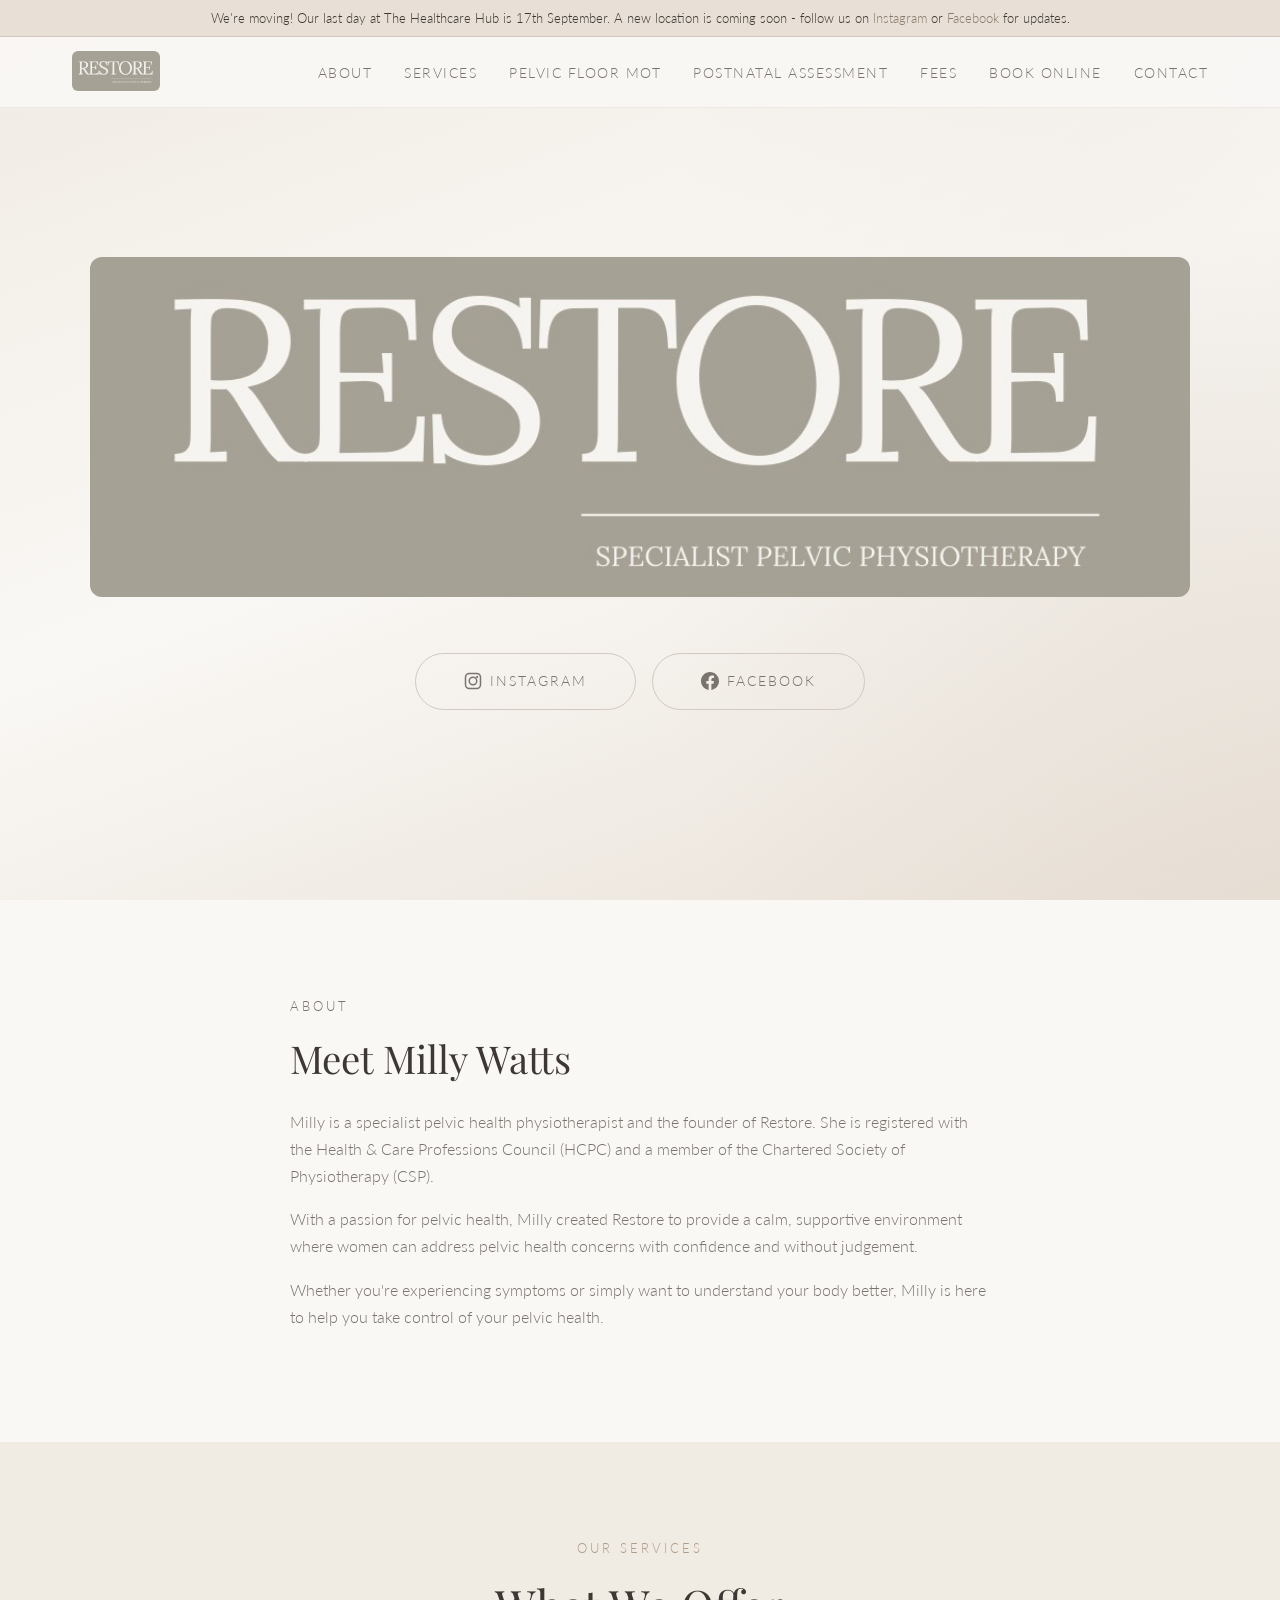
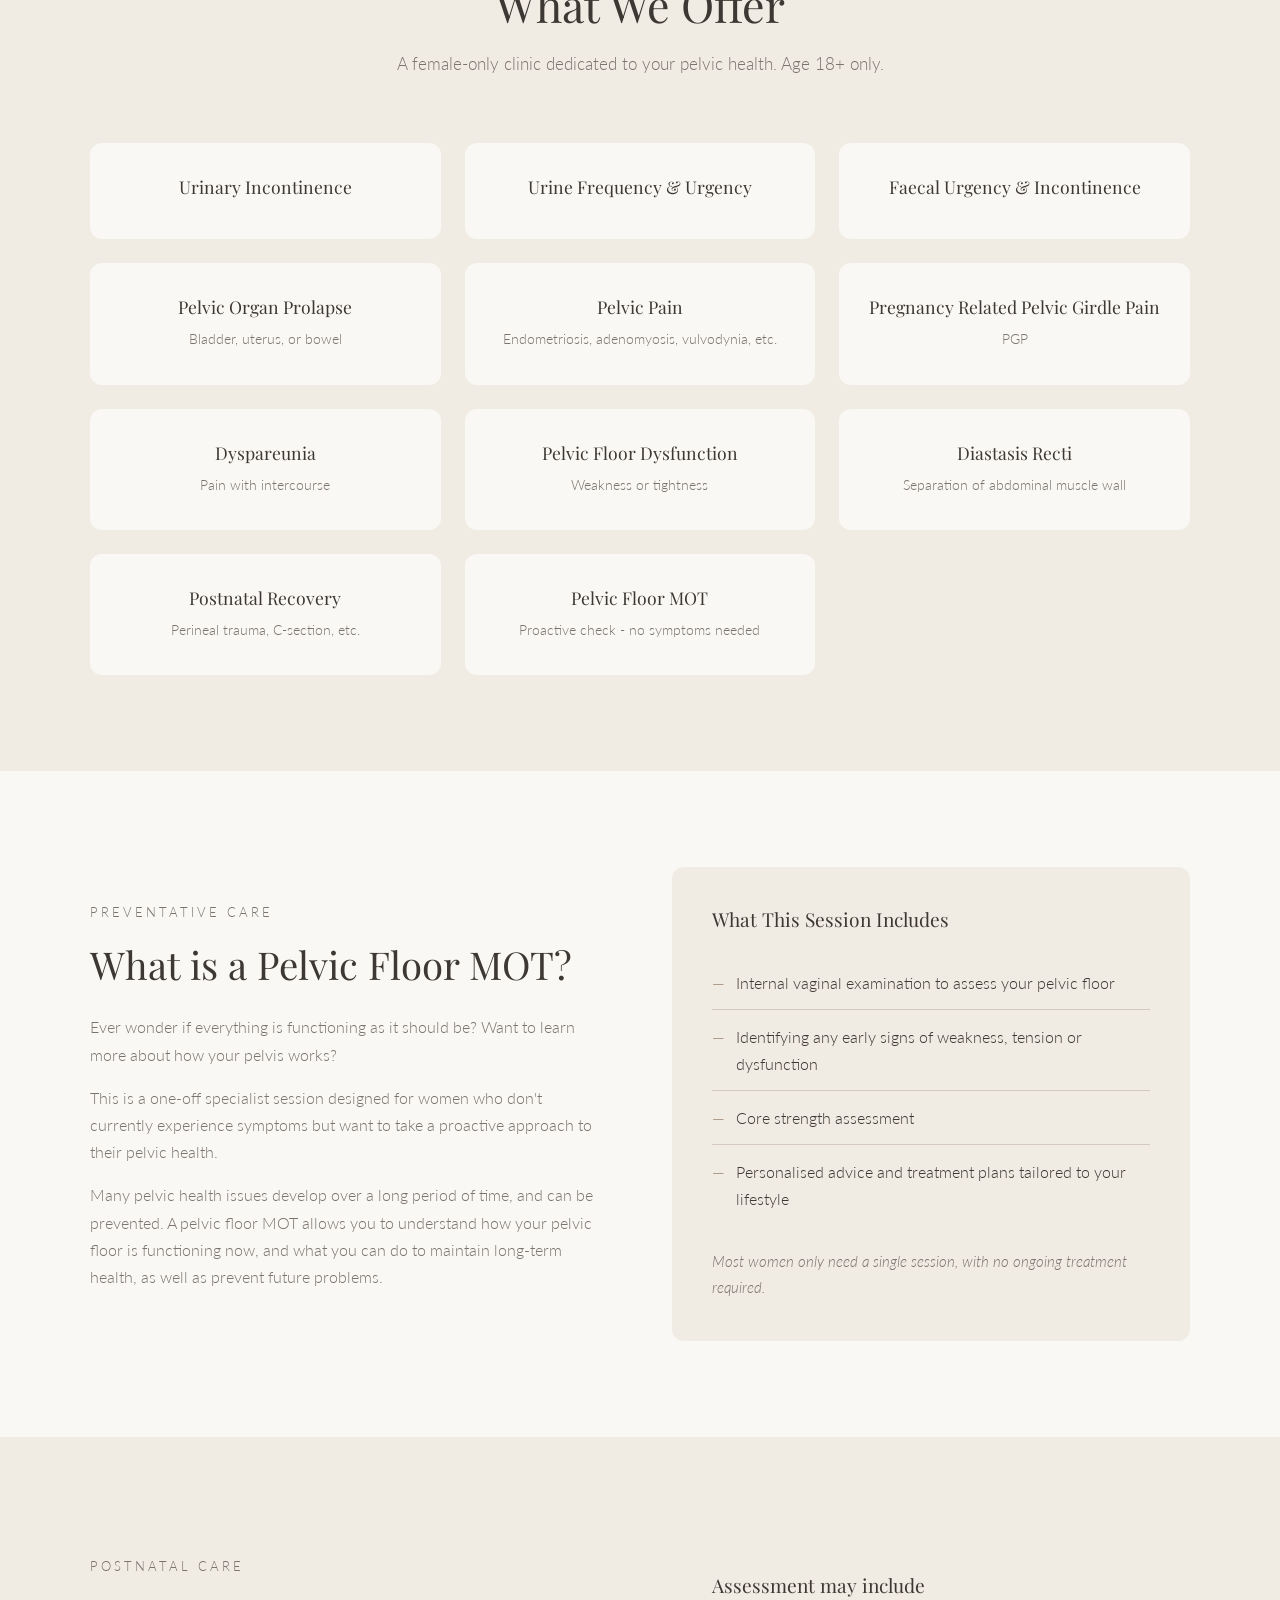
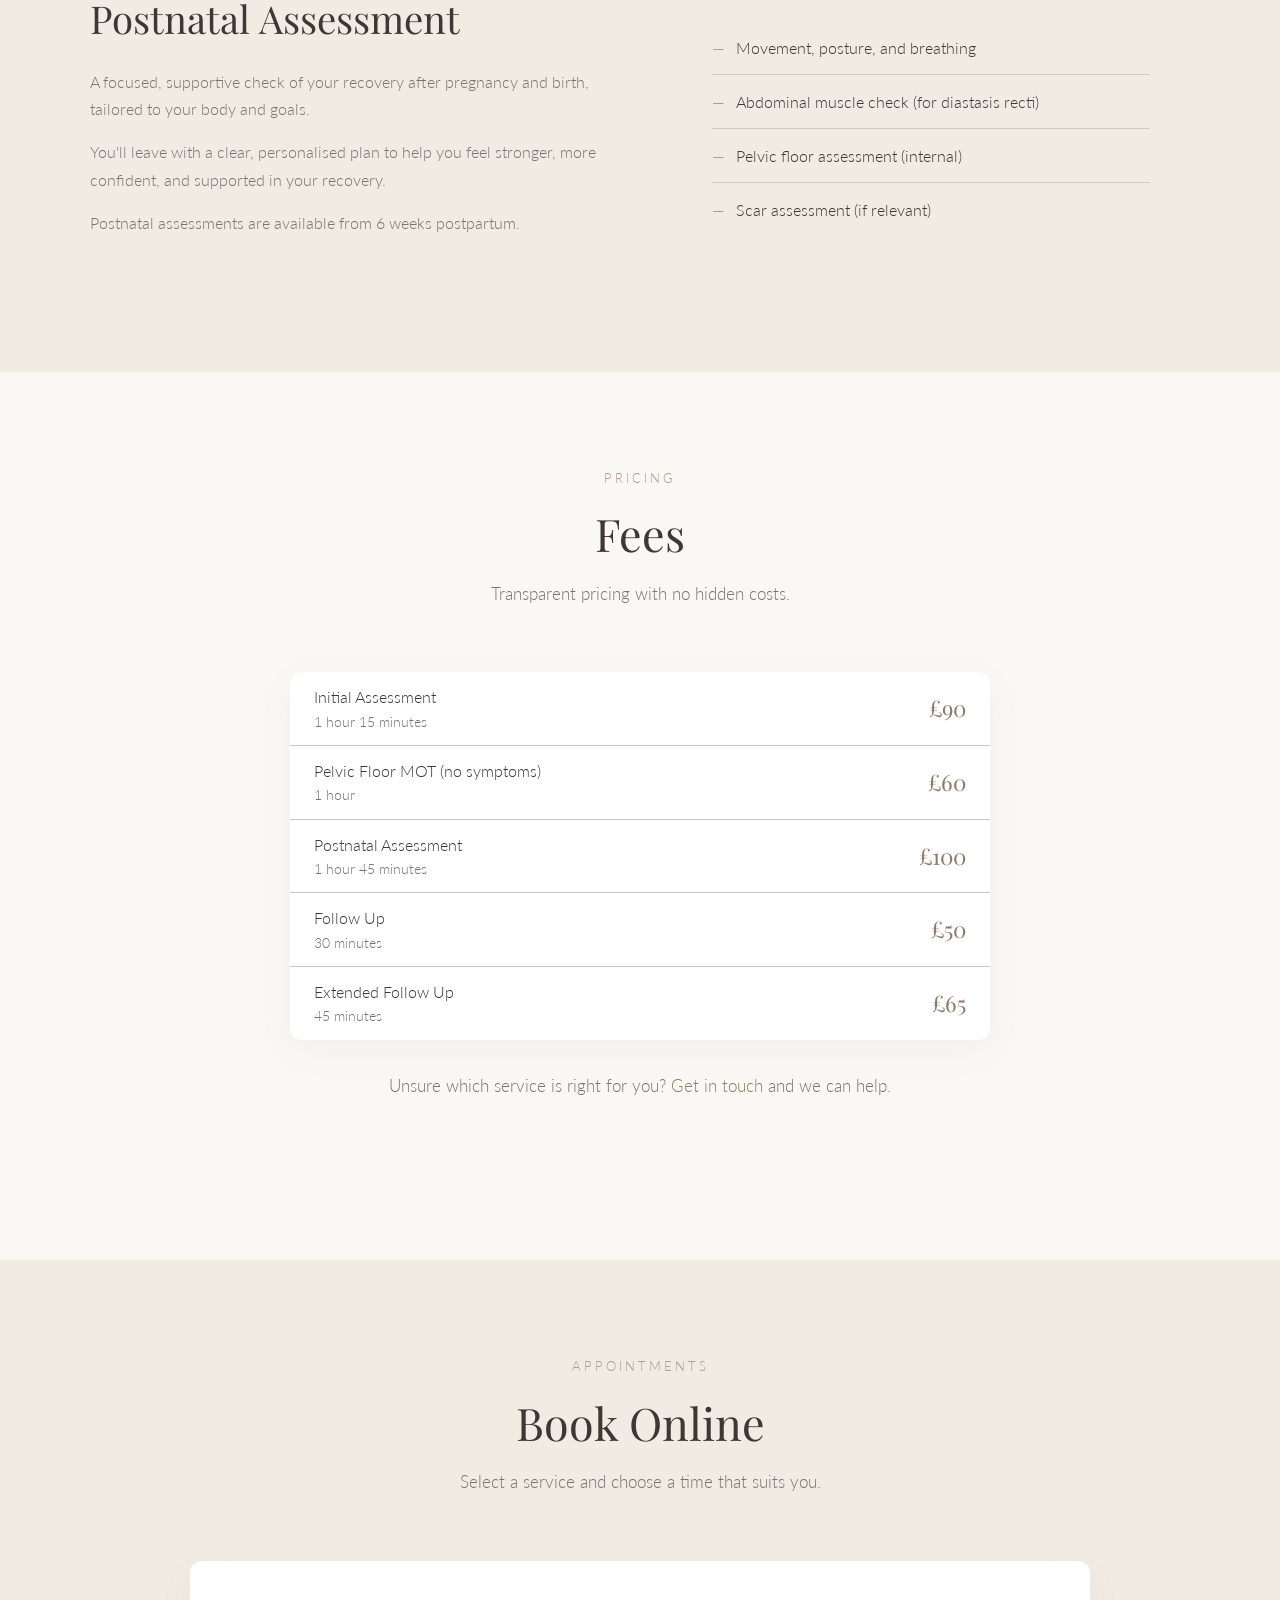
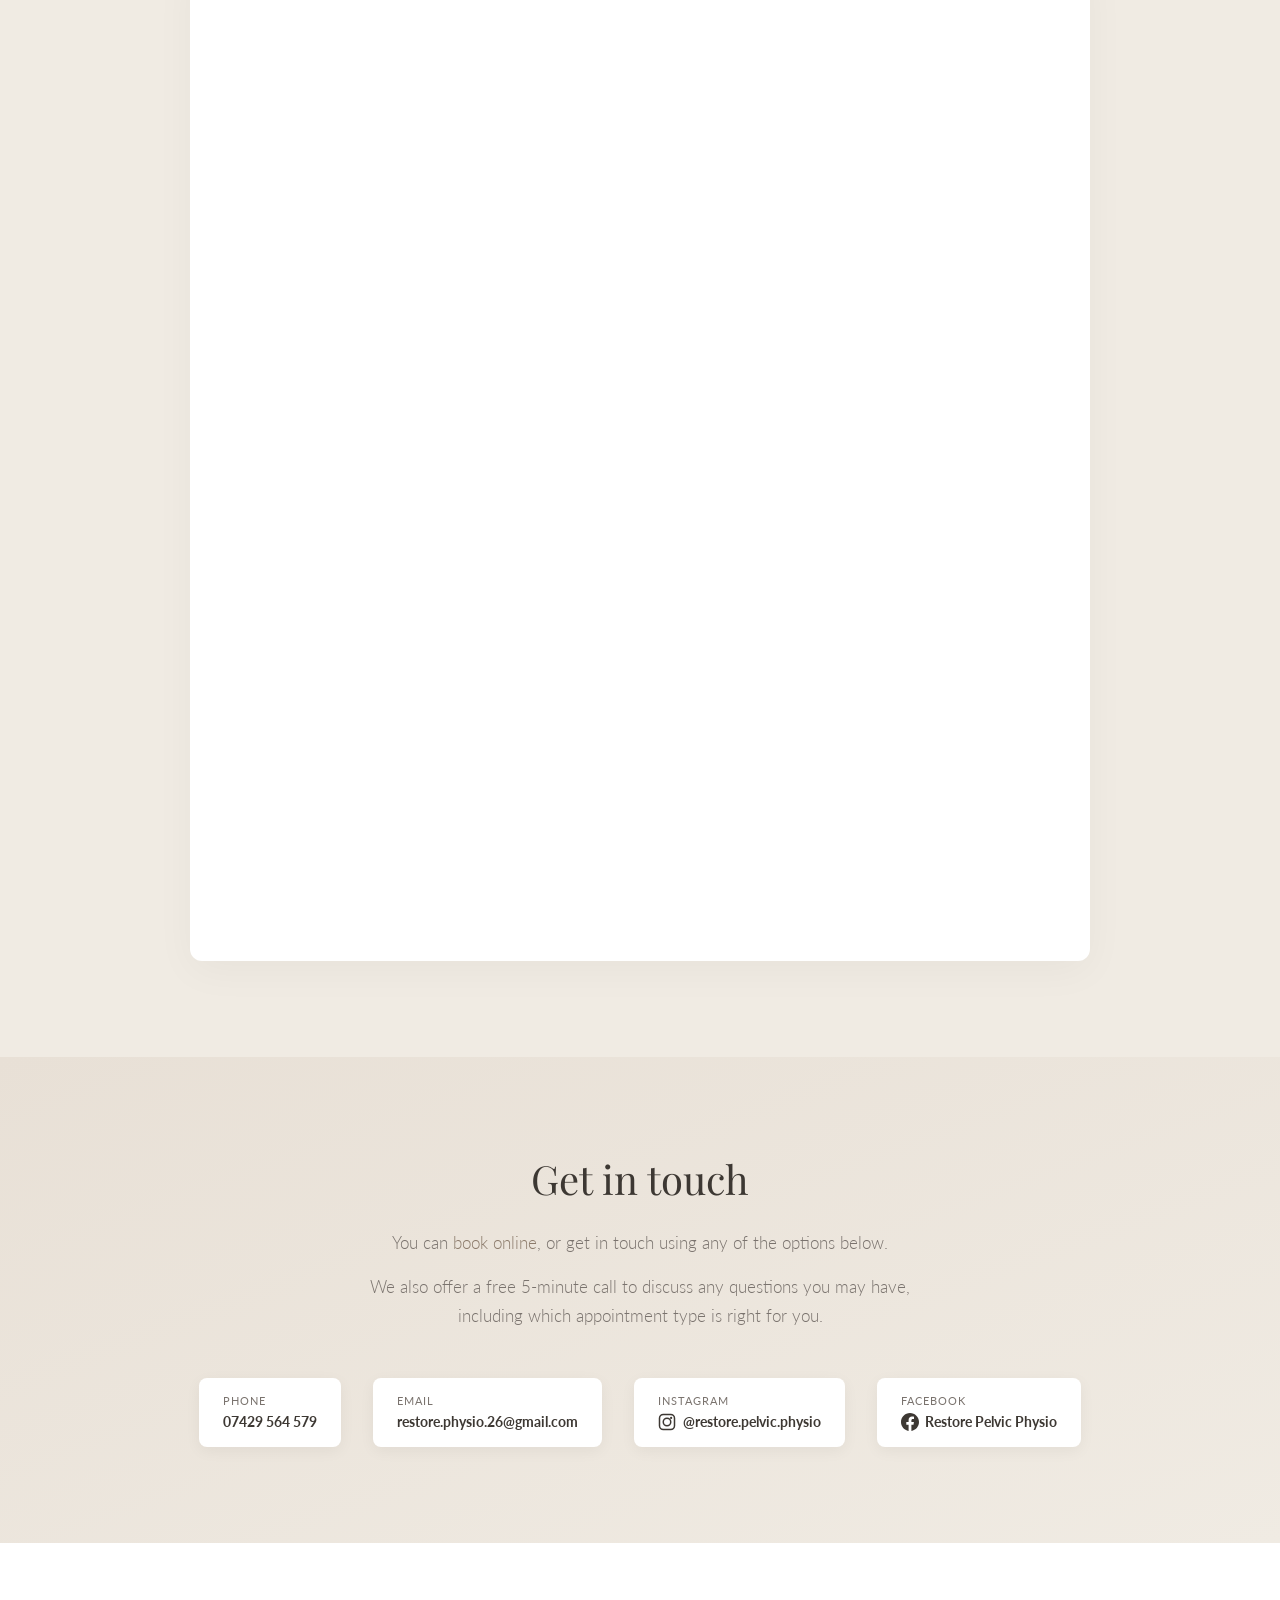
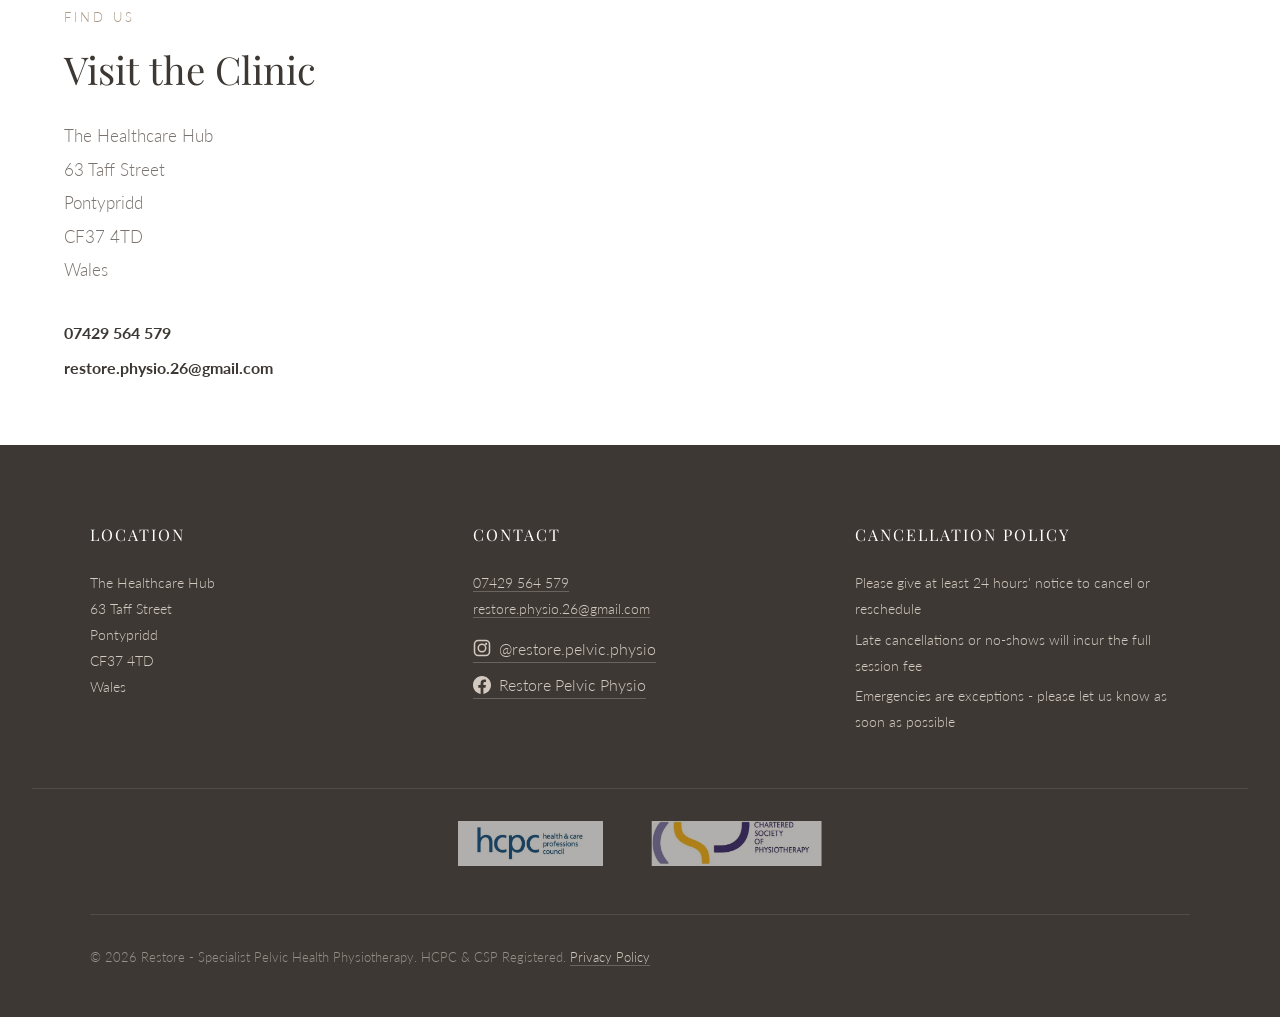
==== commit 0766f695: "Add moving banner" ====
--- a/index.html
+++ b/index.html
@@ -49,6 +49,11 @@
         </div>
     </nav>
 
+    <!-- Moving location notice -->
+    <div class="moving-banner">
+        We're moving! Our last day at The Healthcare Hub is 17th September. A new location is coming soon - follow us on <a href="https://www.instagram.com/restore.pelvic.physio/" target="_blank" rel="noopener noreferrer">Instagram</a> or <a href="https://www.facebook.com/profile.php?id=61589265807035" target="_blank" rel="noopener noreferrer">Facebook</a> for updates.
+    </div>
+
     <!-- Hero -->
     <section class="hero">
         <div class="hero-content">
--- a/css/styles.css
+++ b/css/styles.css
@@ -50,10 +50,26 @@
     height: auto;
 }
 
+/* Moving location banner */
+.moving-banner {
+    position: fixed;
+    top: 0;
+    left: 0;
+    right: 0;
+    z-index: 200;
+    background: var(--bg-dark);
+    border-bottom: 1px solid var(--border-color);
+    text-align: center;
+    padding: 0.55rem 2rem;
+    font-size: 0.82rem;
+    color: var(--text-main);
+    line-height: 1.4;
+}
+
 /* Navigation */
 nav {
     position: fixed;
-    top: 0;
+    top: 2.2rem;
     left: 0;
     right: 0;
     z-index: 100;
@@ -151,7 +167,7 @@
     align-items: center;
     justify-content: center;
     text-align: center;
-    padding: 8rem 2rem 6rem;
+    padding: 10.2rem 2rem 6rem;
     background: linear-gradient(160deg, var(--bg-secondary) 0%, var(--bg-primary) 50%, var(--bg-dark) 100%);
     position: relative;
     overflow: hidden;
@@ -876,7 +892,11 @@
 
     .hero {
         min-height: 85vh;
-        padding: 7rem 1.5rem 4rem;
+        padding: 9.2rem 1.5rem 4rem;
+    }
+
+    .moving-banner {
+        font-size: 0.78rem;
     }
 
     .hero-accreditations {
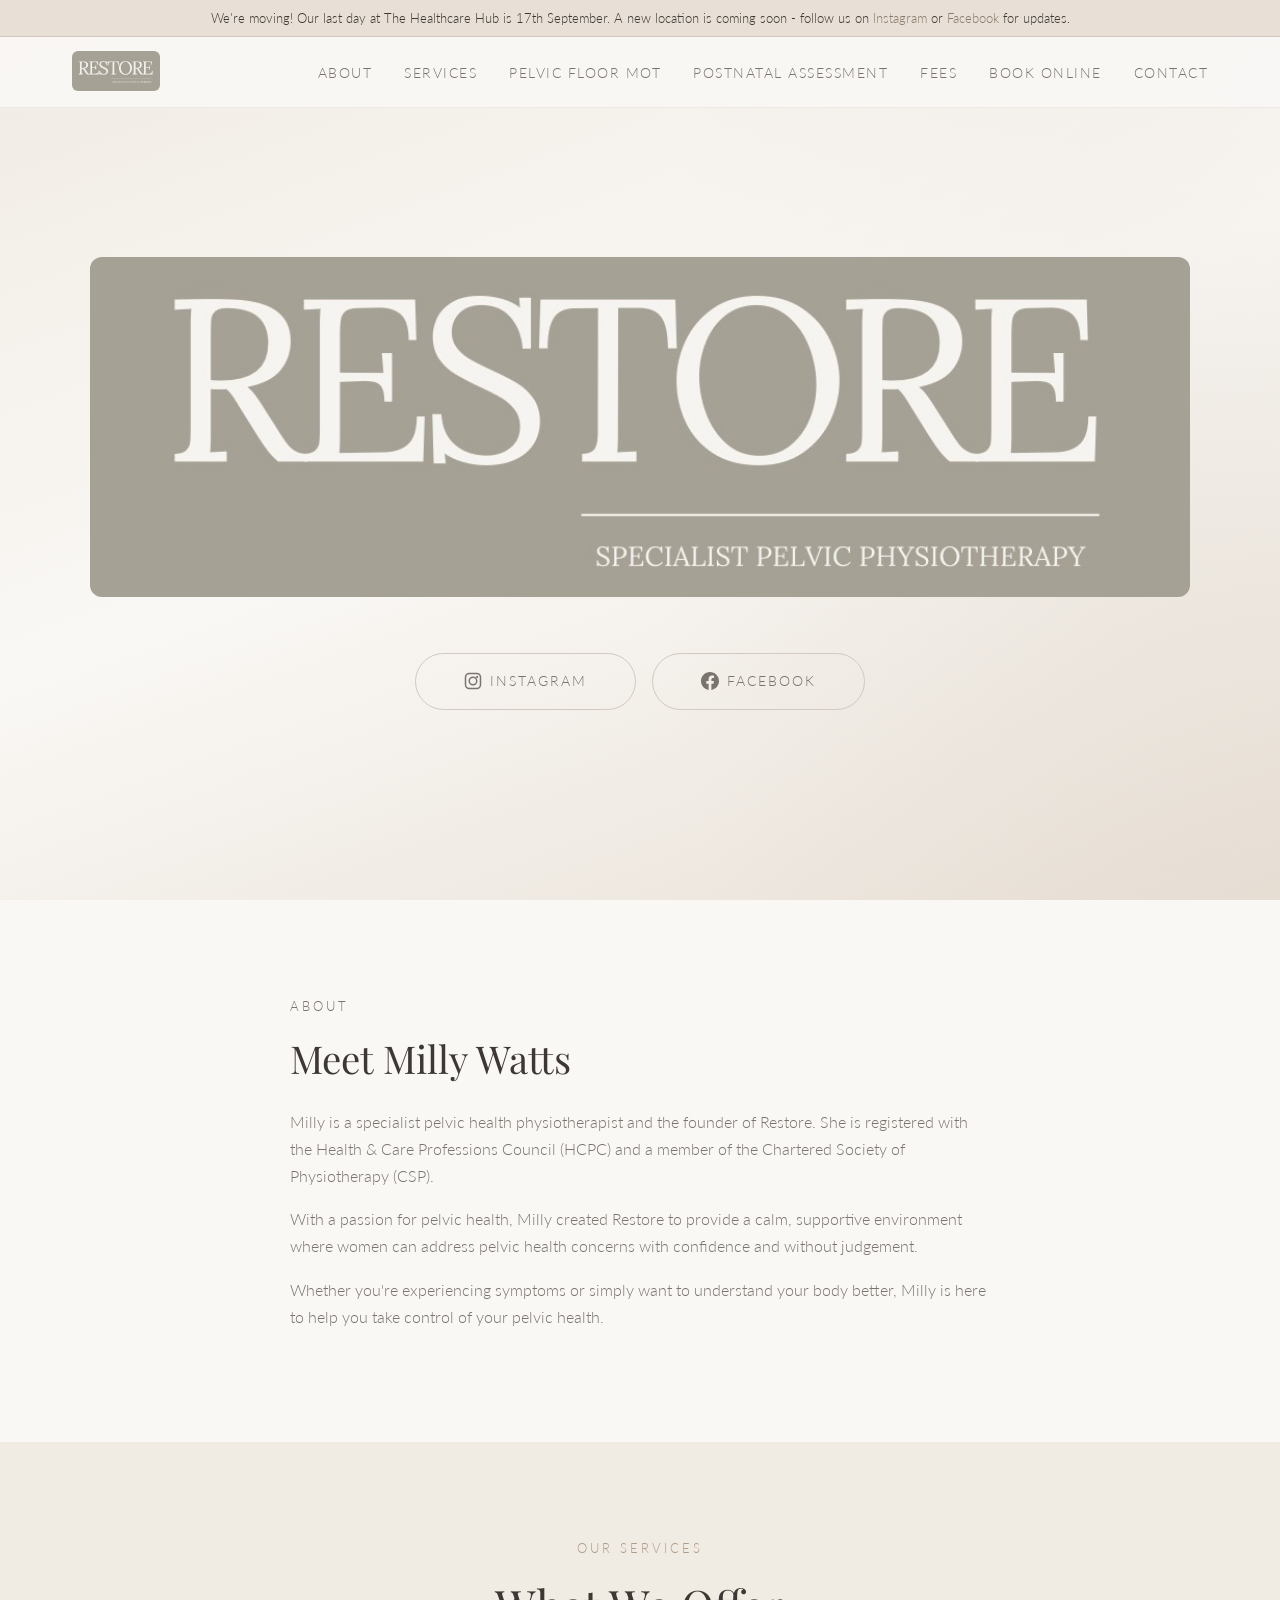
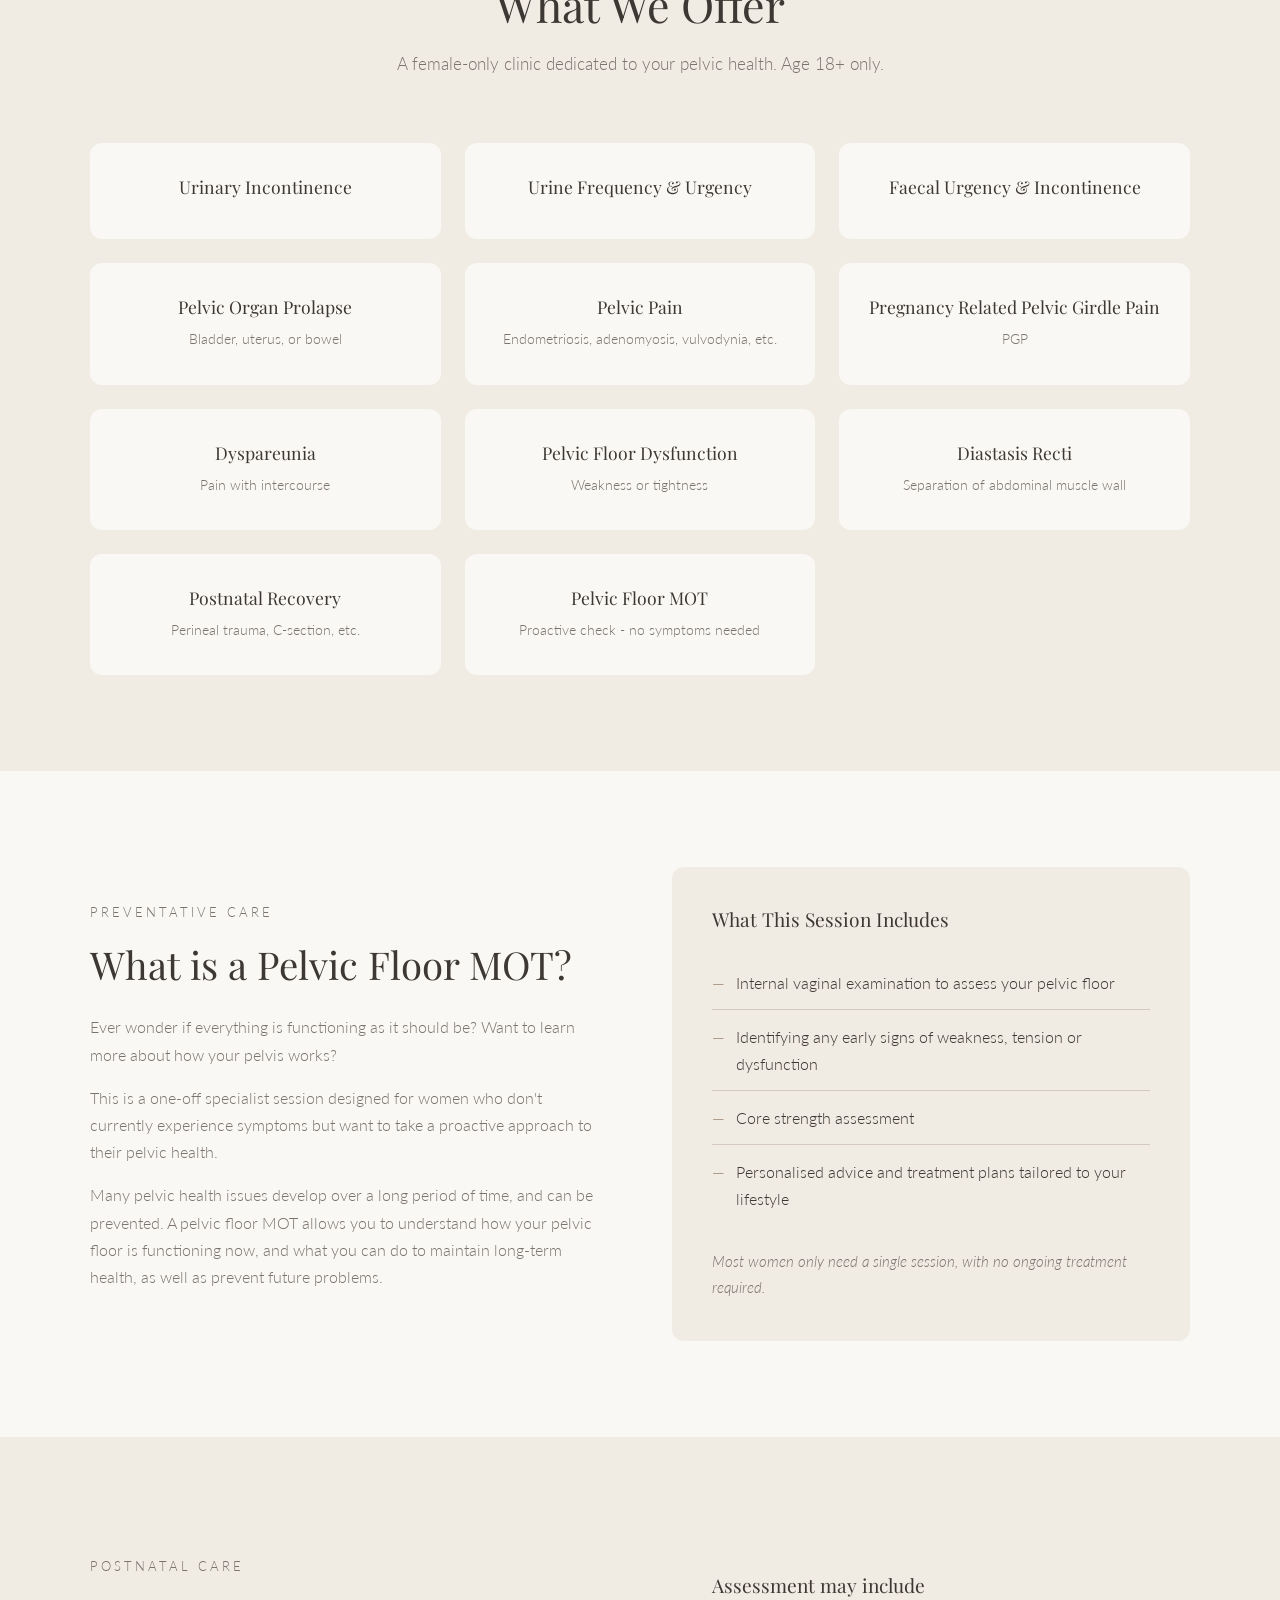
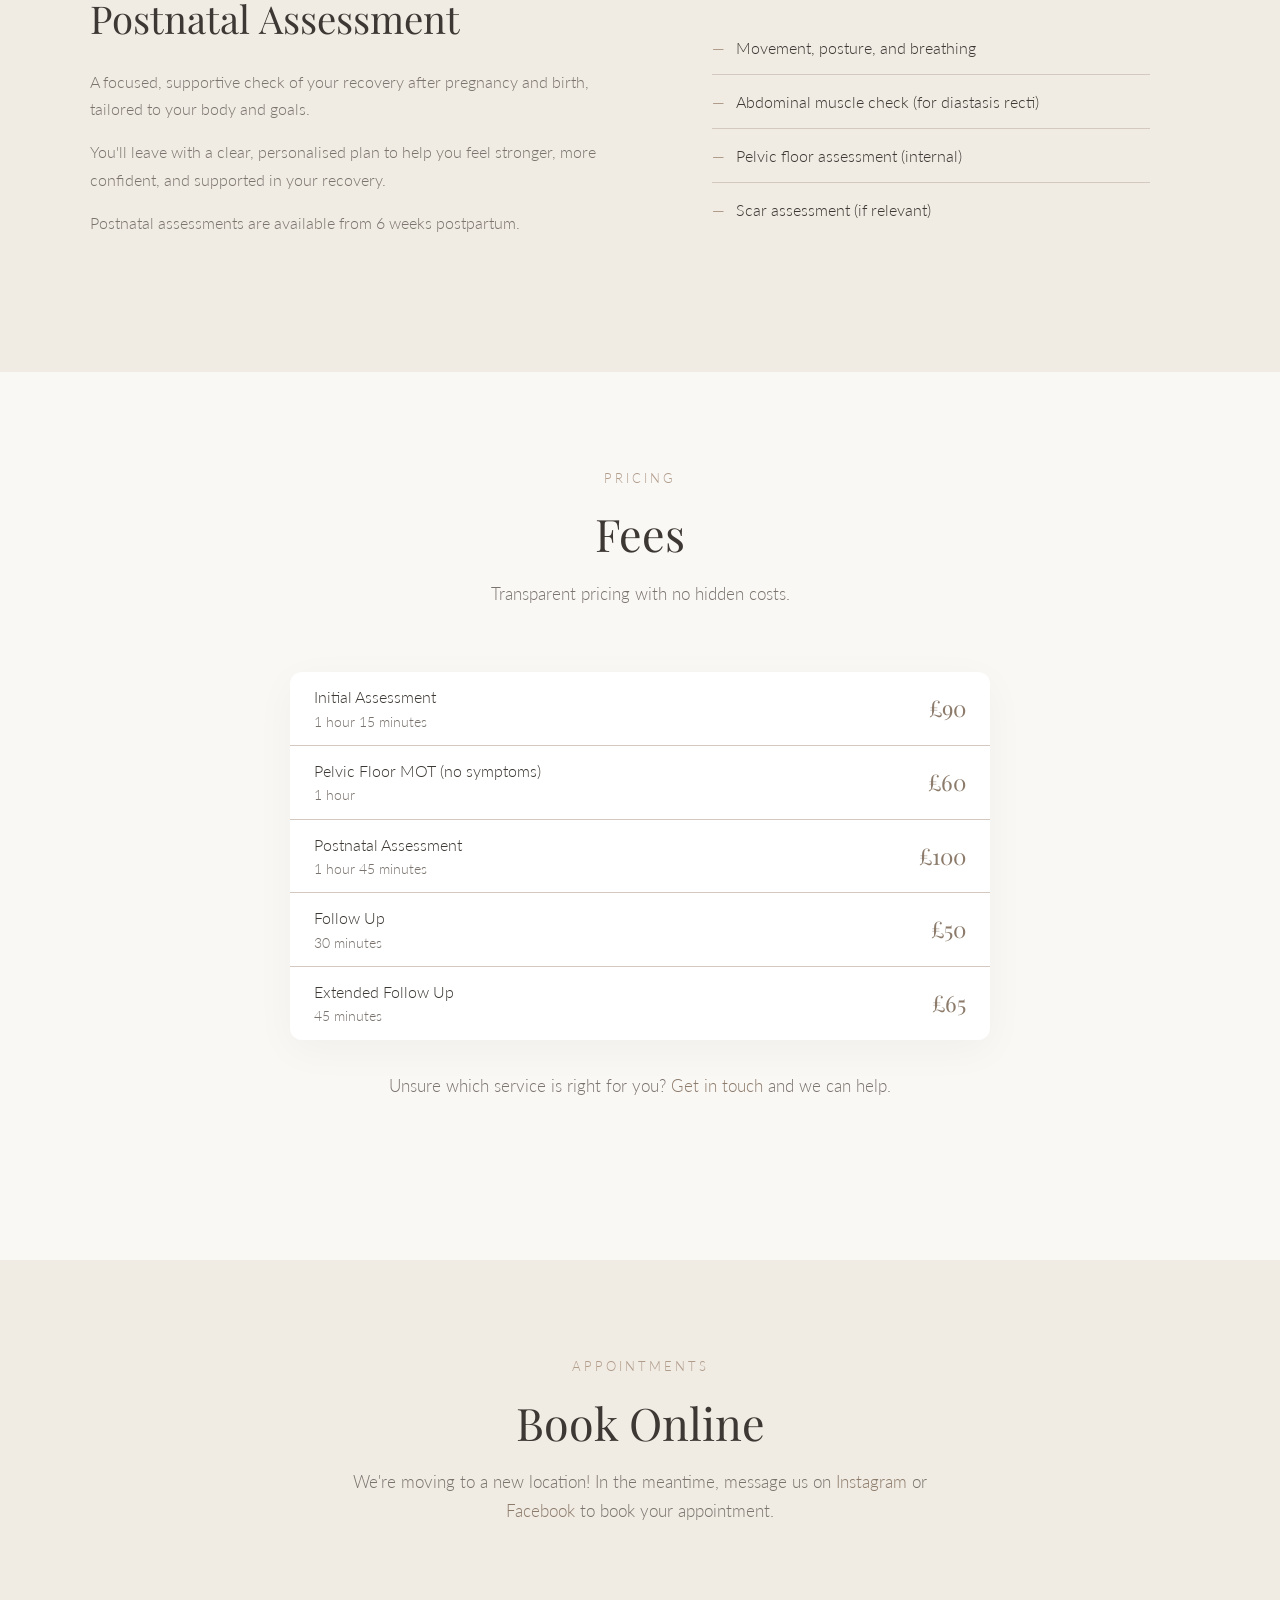
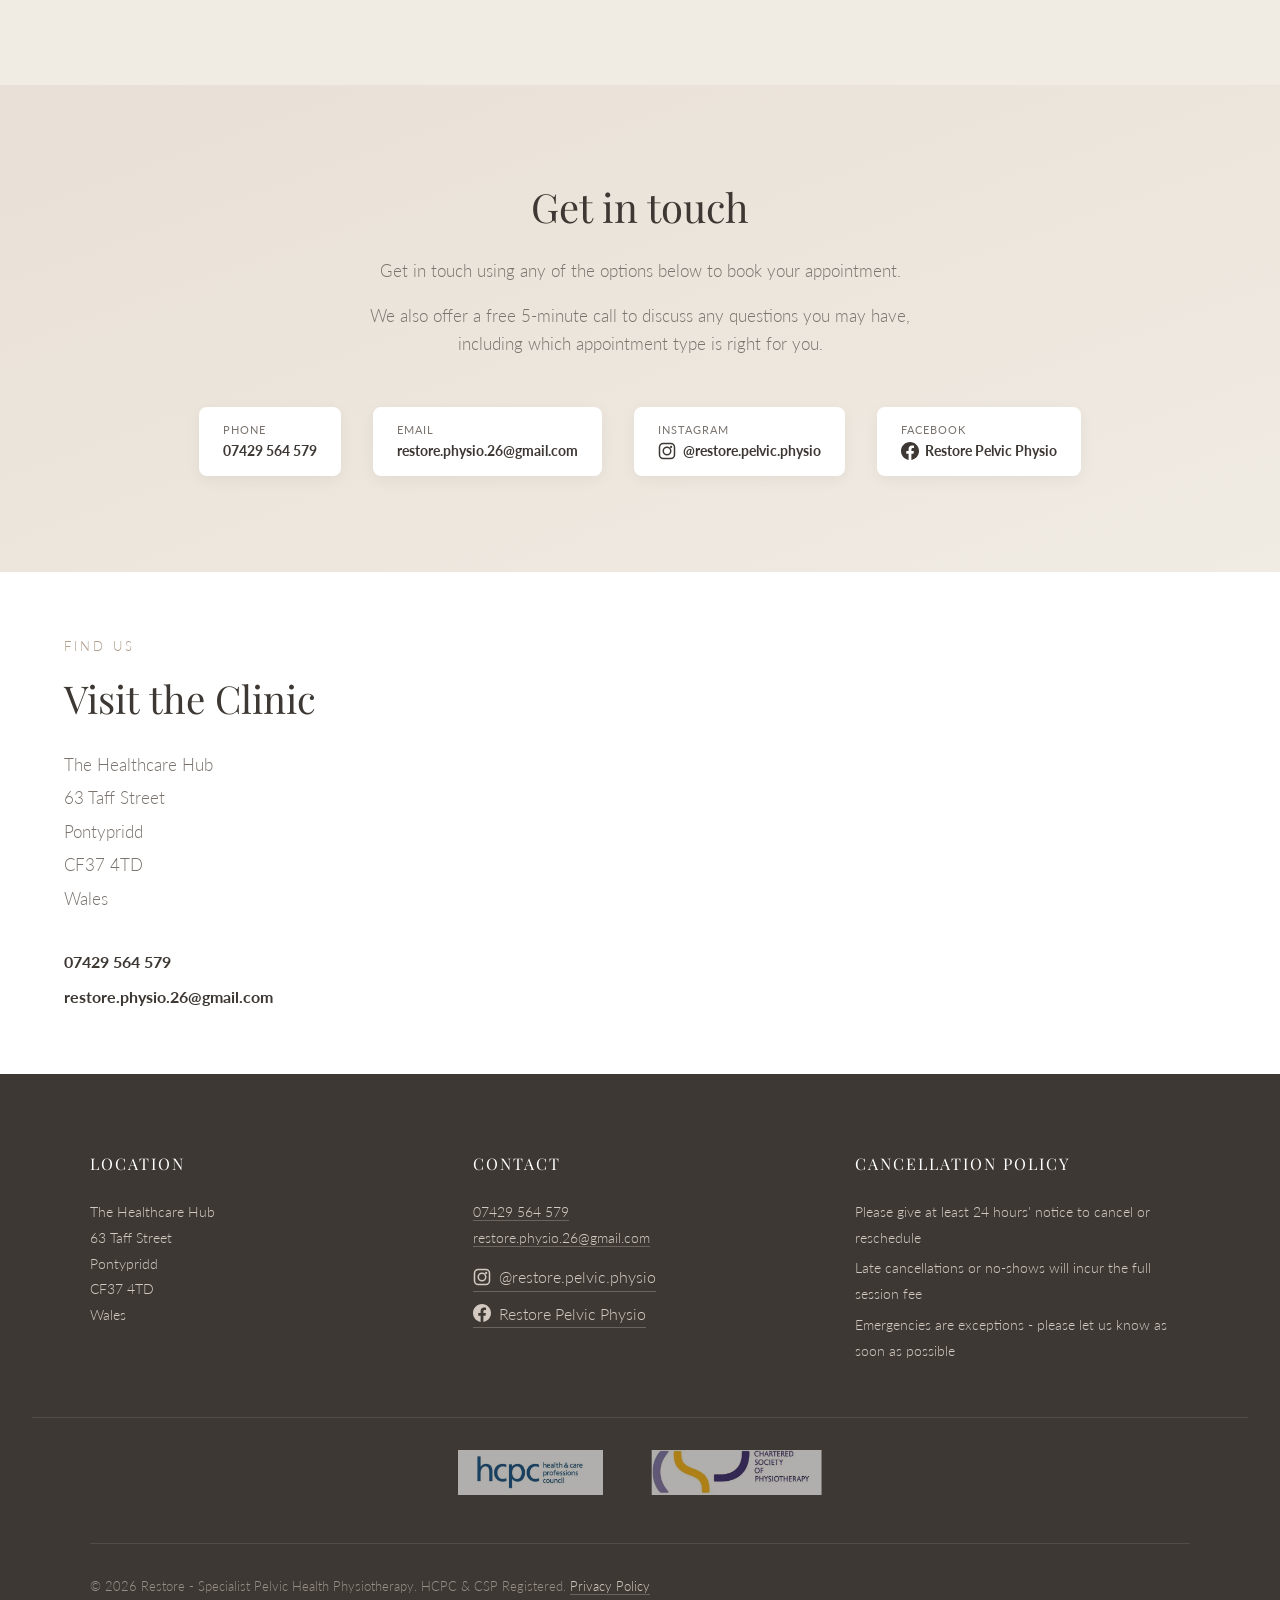
==== commit becbd9a3: "Remove Booking from" ====
--- a/index.html
+++ b/index.html
@@ -239,10 +239,7 @@
         <div class="section-inner">
             <p class="section-label fade-up">Appointments</p>
             <h2 class="section-title fade-up">Book Online</h2>
-            <p class="section-subtitle fade-up">Select a service and choose a time that suits you.</p>
-            <div class="booking-embed fade-up">
-                <iframe id="cliniko-1921426" src="https://restore.uk3.cliniko.com/bookings?embedded=true" frameborder="0" scrolling="auto" width="100%" height="1000" style="pointer-events: auto;"></iframe>
-            </div>
+            <p class="section-subtitle fade-up">We're moving to a new location! In the meantime, message us on <a href="https://www.instagram.com/restore.pelvic.physio/" target="_blank" rel="noopener noreferrer">Instagram</a> or <a href="https://www.facebook.com/profile.php?id=61589265807035" target="_blank" rel="noopener noreferrer">Facebook</a> to book your appointment.</p>
         </div>
     </section>
 
@@ -250,7 +247,7 @@
     <section class="cta-section" id="contact">
         <div class="fade-up">
             <h2>Get in touch</h2>
-            <p>You can <a href="#booking">book online</a>, or get in touch using any of the options below.</p>
+            <p>Get in touch using any of the options below to book your appointment.</p>
             <p>We also offer a free 5-minute call to discuss any questions you may have, including which appointment type is right for you.</p>
             <div class="cta-contact">
                 <a href="tel:07429564579">
@@ -363,19 +360,6 @@
         </div>
     </footer>
 
-    <!-- Cliniko Booking Widget -->
-    <script type="text/javascript">
-      window.addEventListener('message', function handleIFrameMessage (e) {
-        var clinikoBookings = document.getElementById('cliniko-1921426');
-        if (typeof e.data !== 'string') return;
-        if (e.data.search('cliniko-bookings-resize') > -1) {
-          var height = Number(e.data.split(':')[1]);
-          clinikoBookings.style.height = height + 'px';
-        }
-        e.data.search('cliniko-bookings-page') > -1 && clinikoBookings.scrollIntoView();
-      });
-    </script>
-
     <script src="js/main.js"></script>
 </body>
 </html>
--- a/css/styles.css
+++ b/css/styles.css
@@ -488,20 +488,7 @@
     white-space: nowrap;
 }
 
-/* Booking Embed */
-.booking-embed {
-    max-width: 900px;
-    margin: 0 auto;
-    border-radius: 12px;
-    overflow: hidden;
-    background: var(--white);
-    box-shadow: 0 10px 40px rgba(0,0,0,0.04);
-}
-
-.booking-embed iframe {
-    display: block;
-    border: 0;
-}
+
 
 /* Booking Section */
 .booking-form {
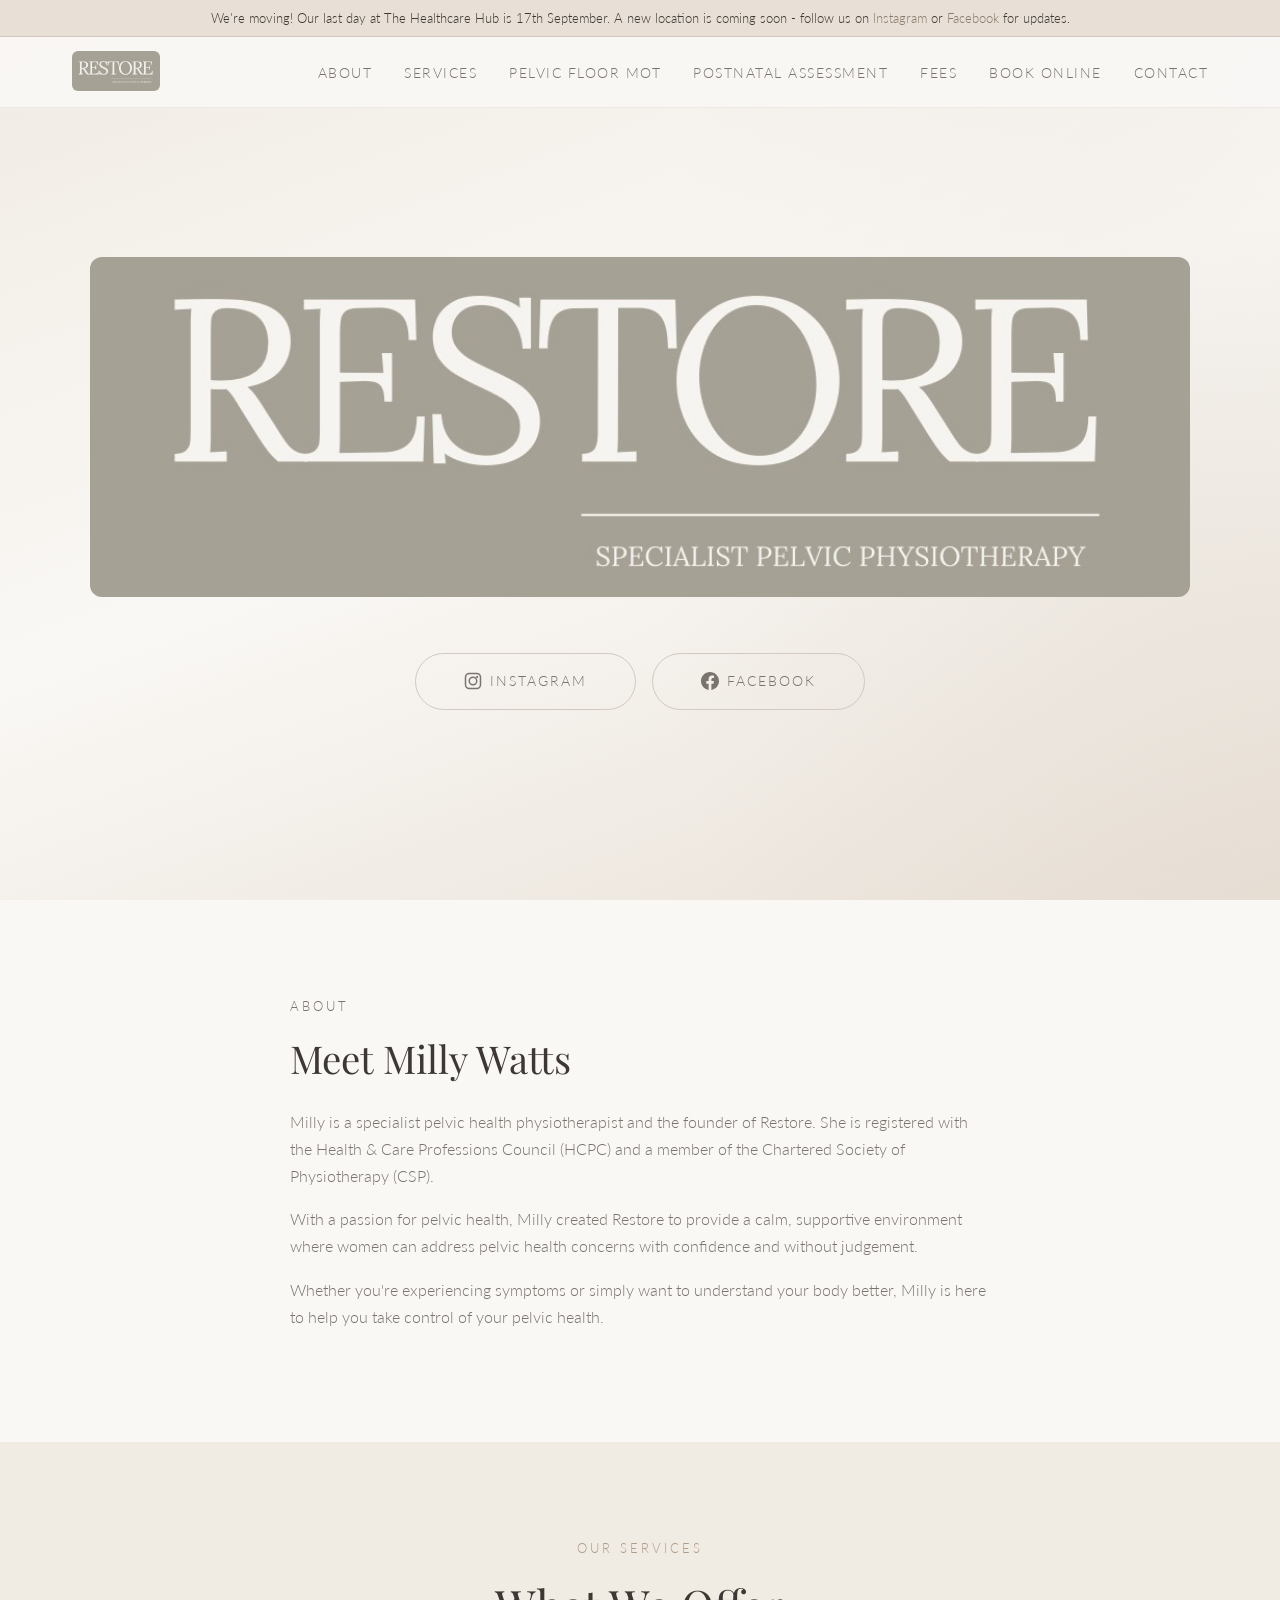
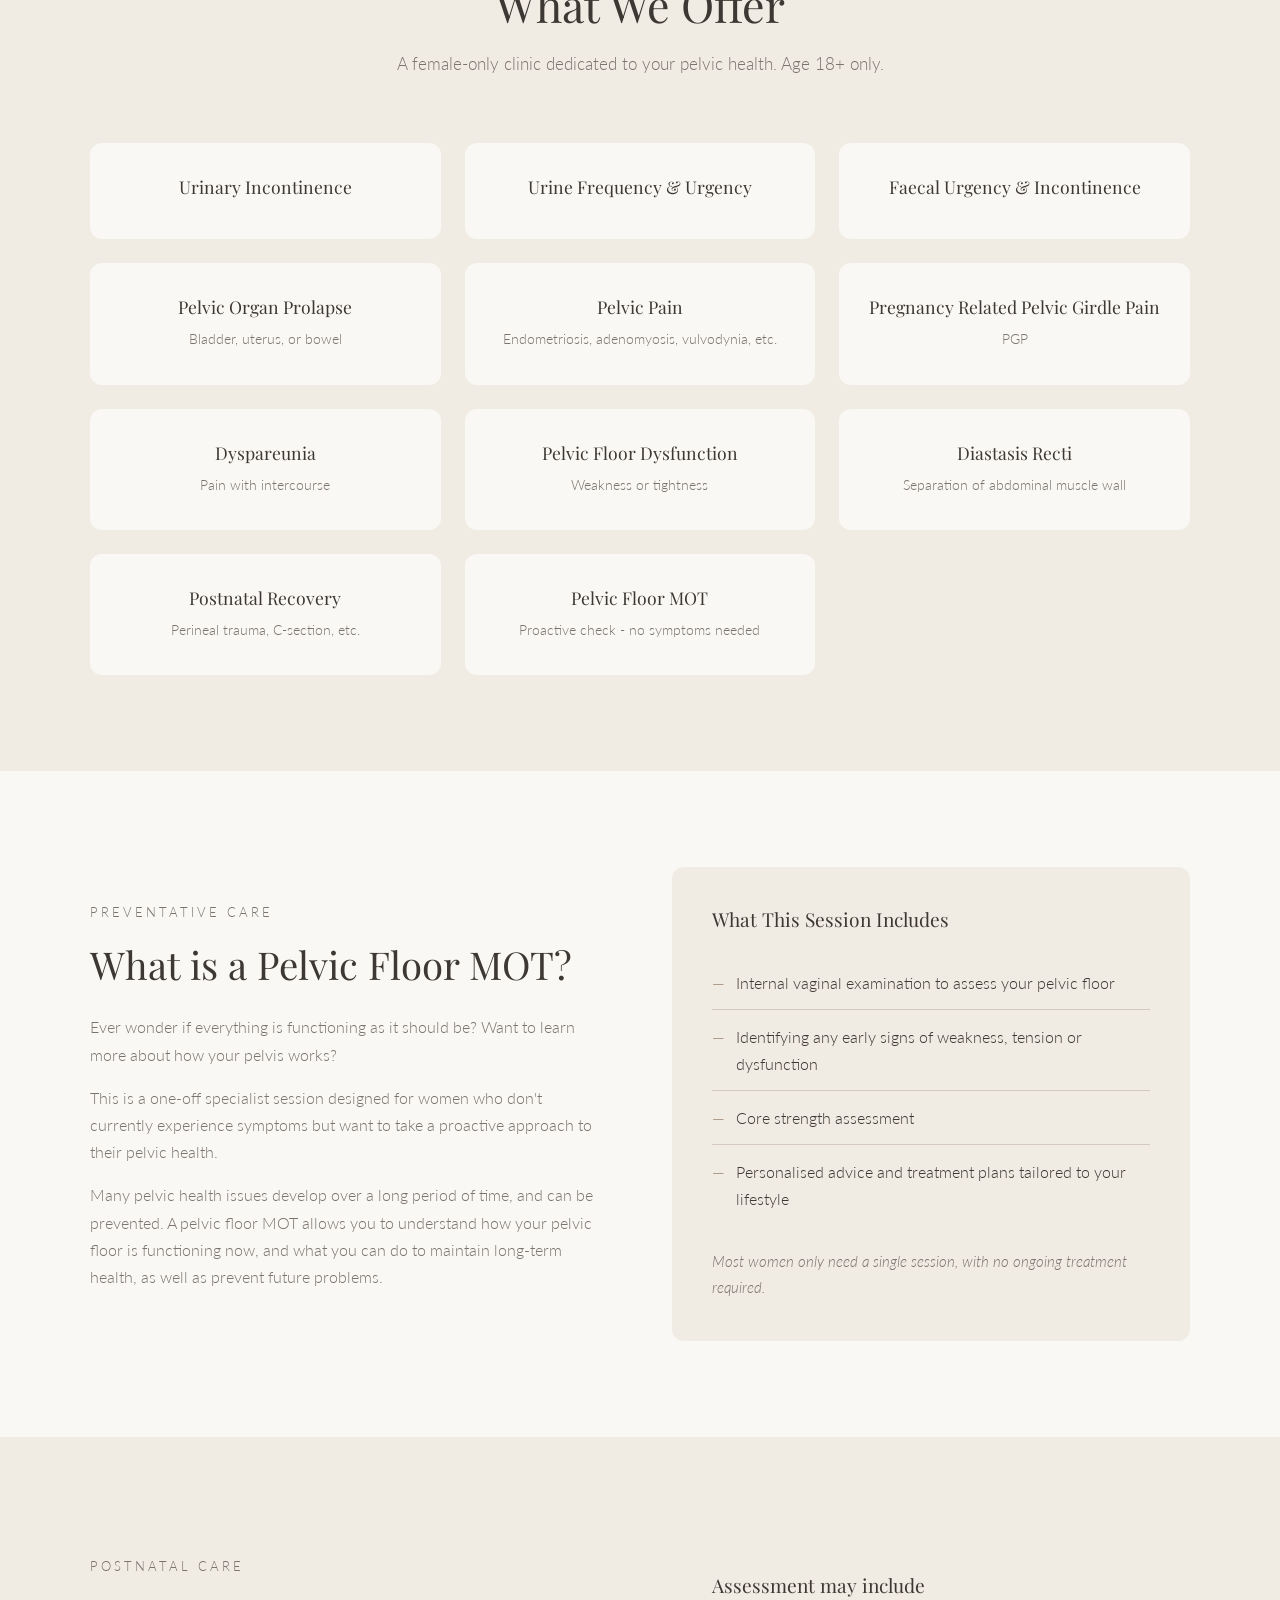
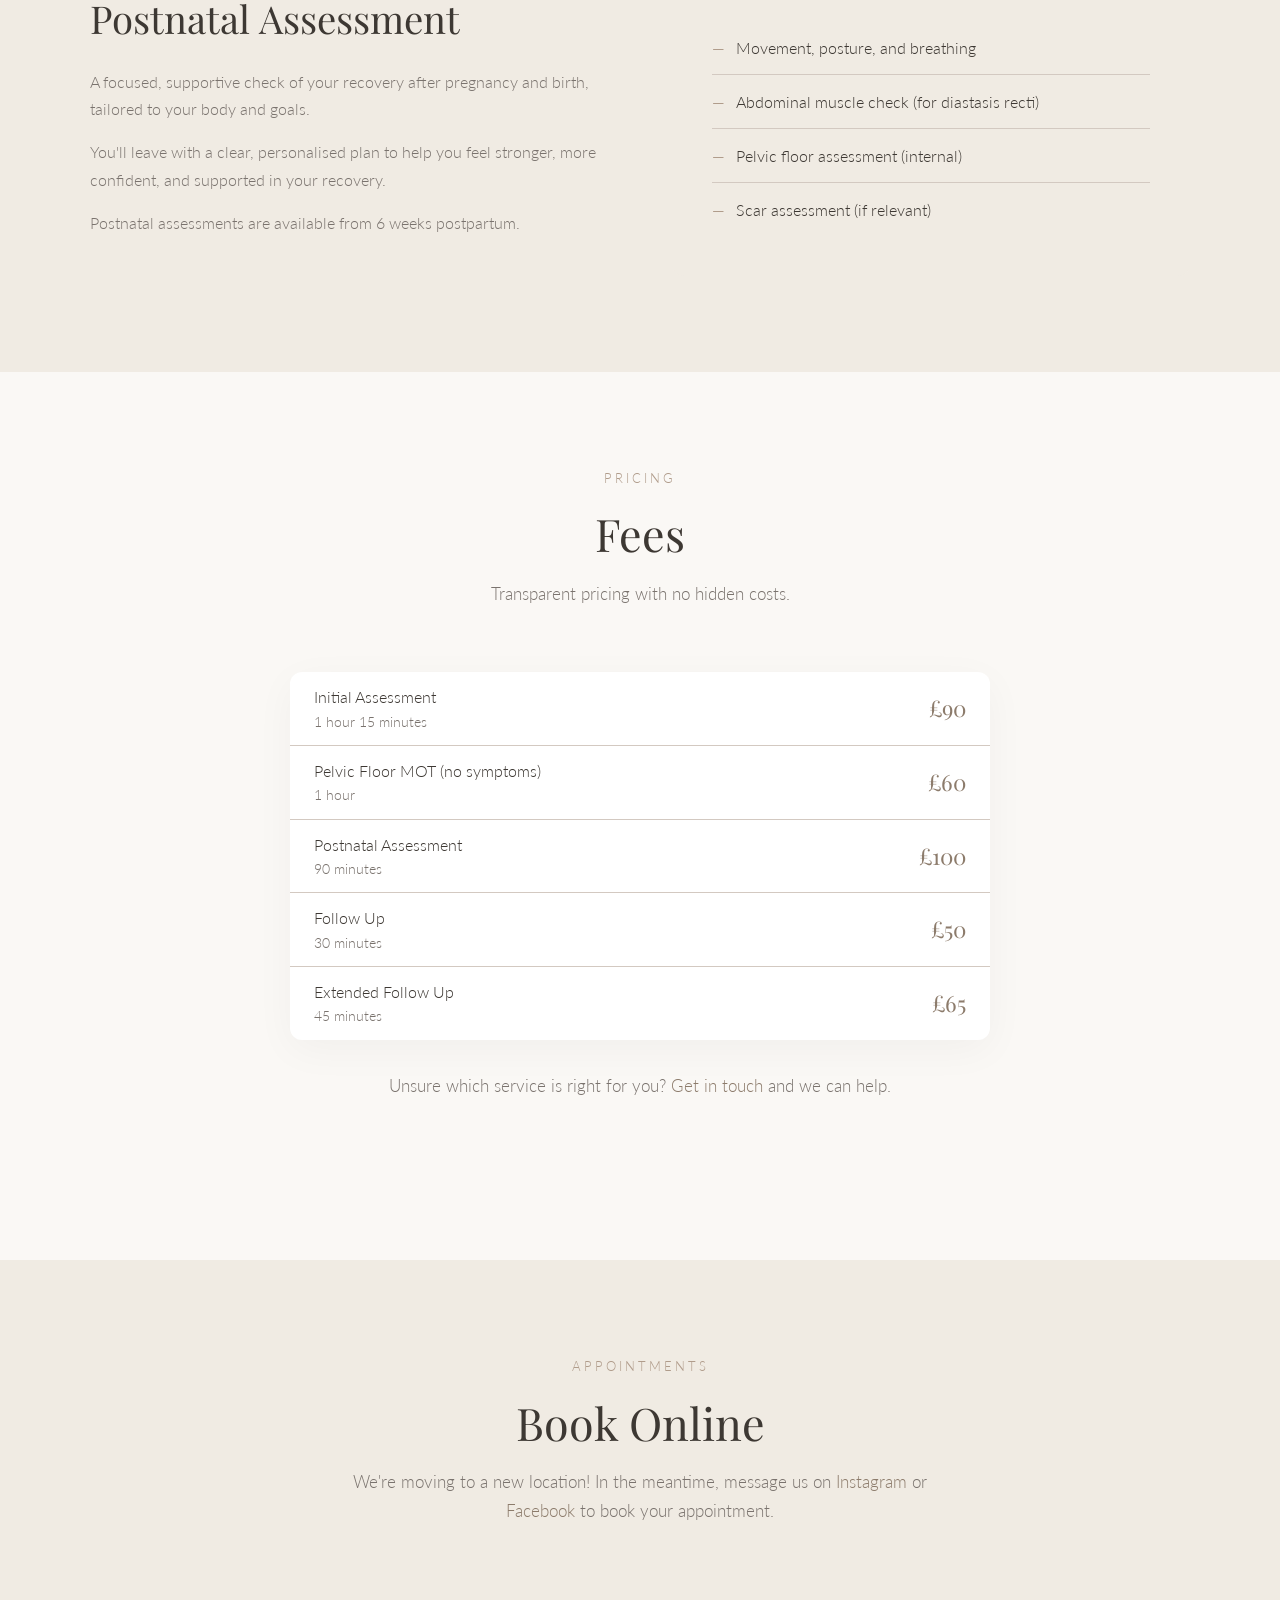
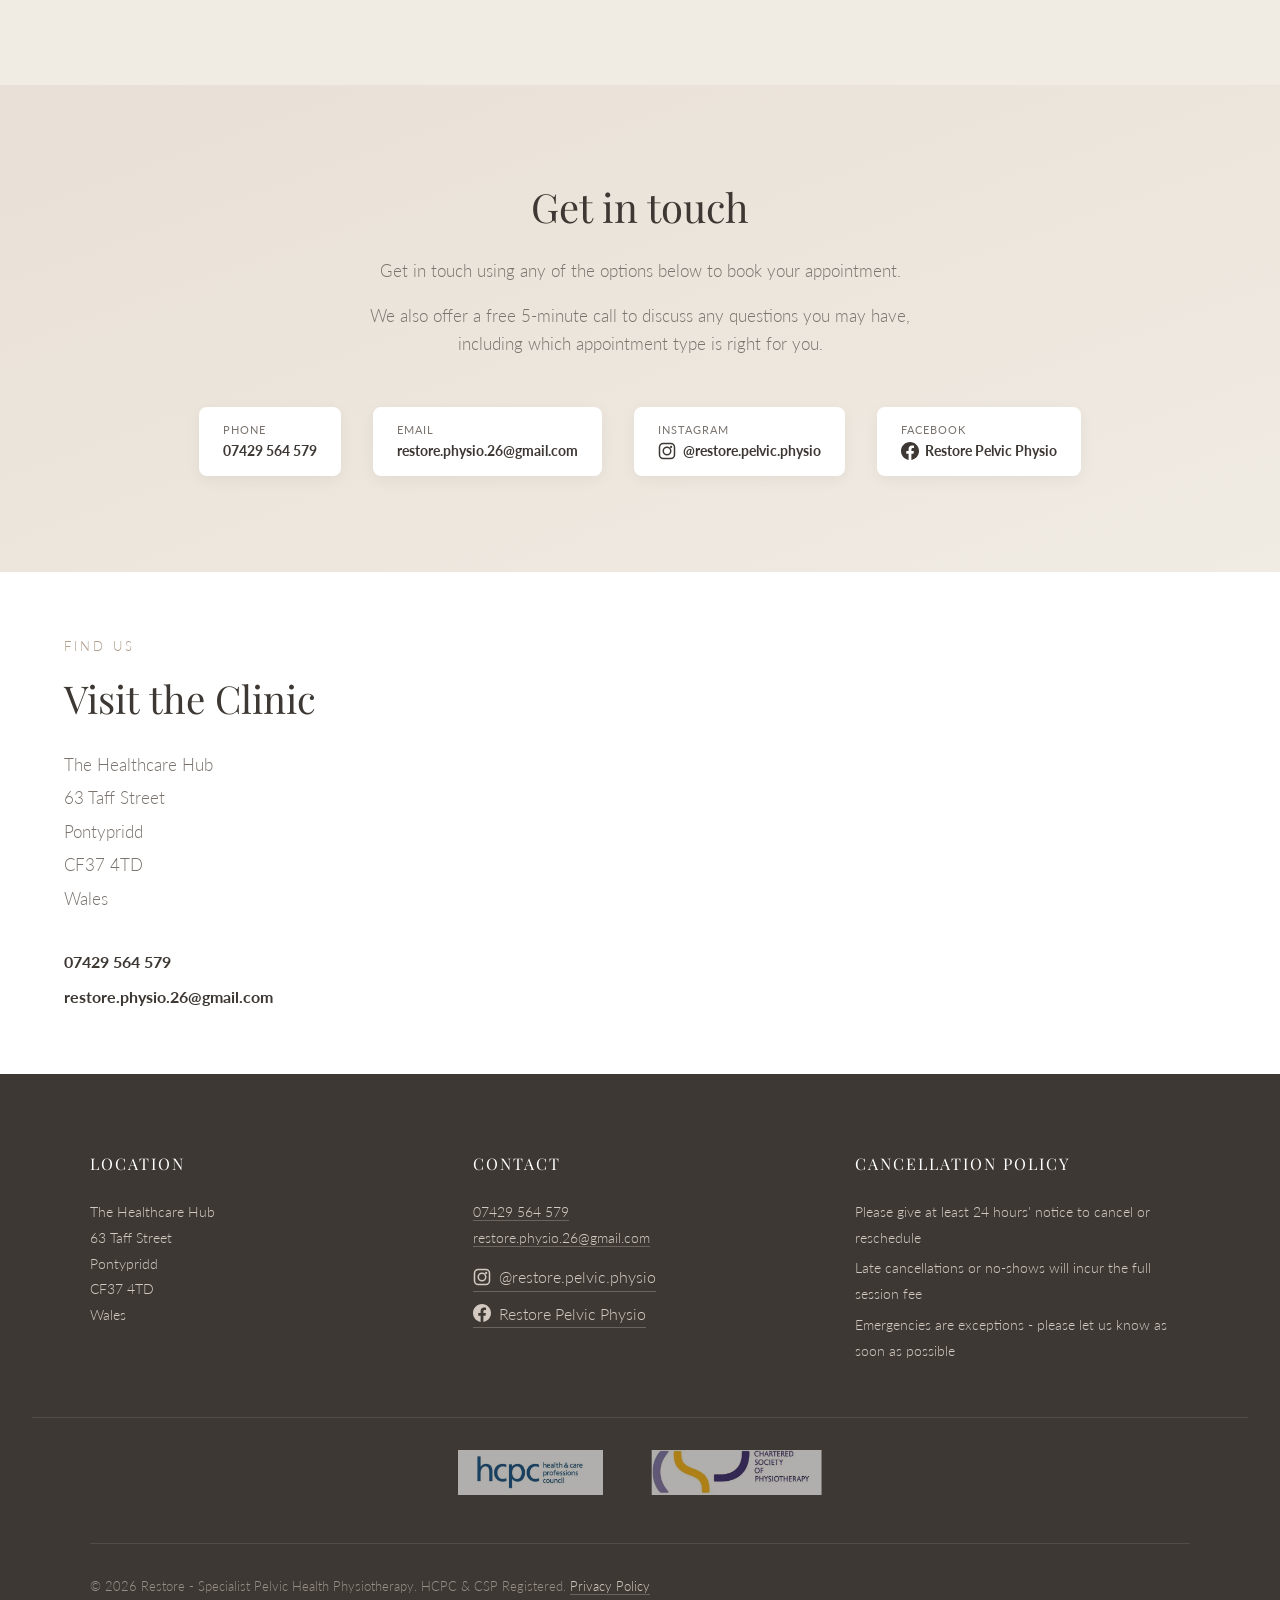
==== commit b0b94c62: "Update postnatal assessment duration to 90 minutes Co-Authored-By: Claude Opus 4.6 <noreply@anthropi" ====
--- a/index.html
+++ b/index.html
@@ -211,7 +211,7 @@
                 <div class="fee-row">
                     <div>
                         <div class="fee-name">Postnatal Assessment</div>
-                        <div class="fee-duration">1 hour 45 minutes</div>
+                        <div class="fee-duration">90 minutes</div>
                     </div>
                     <div class="fee-price">&pound;100</div>
                 </div>
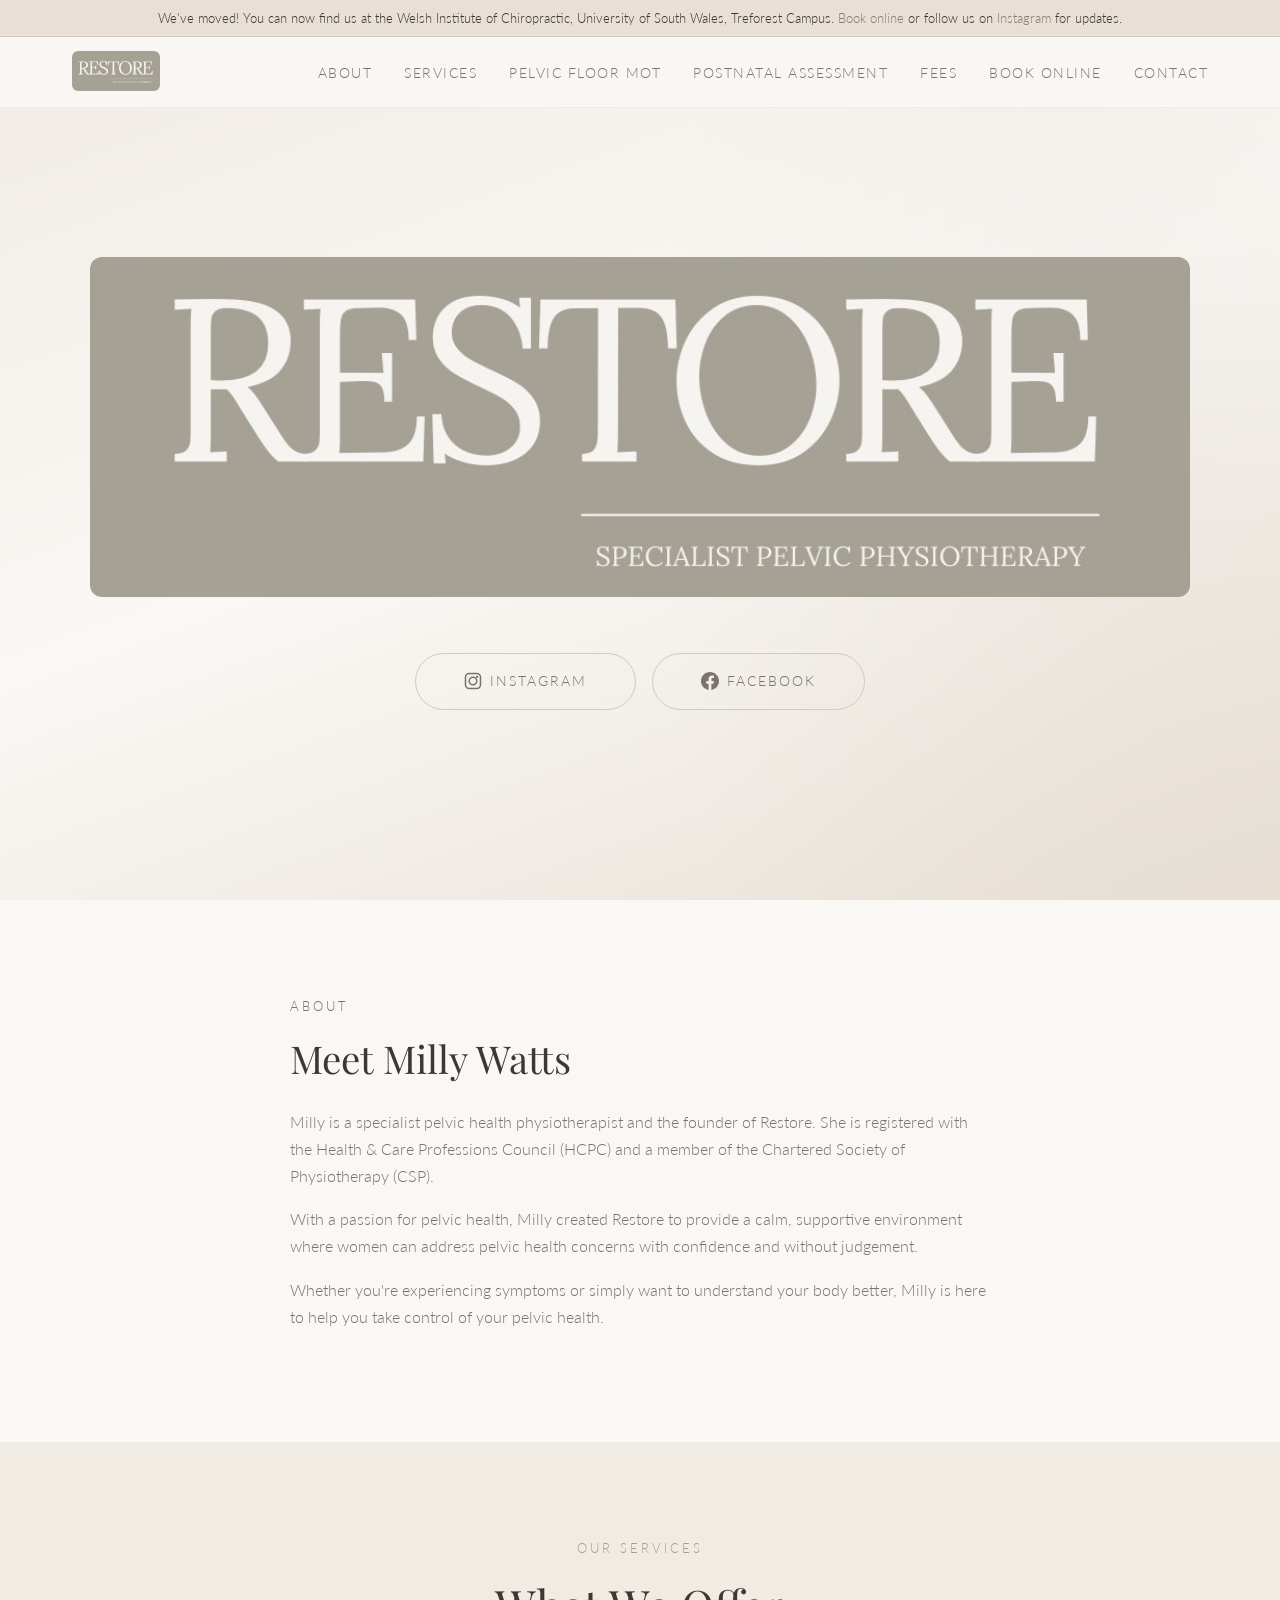
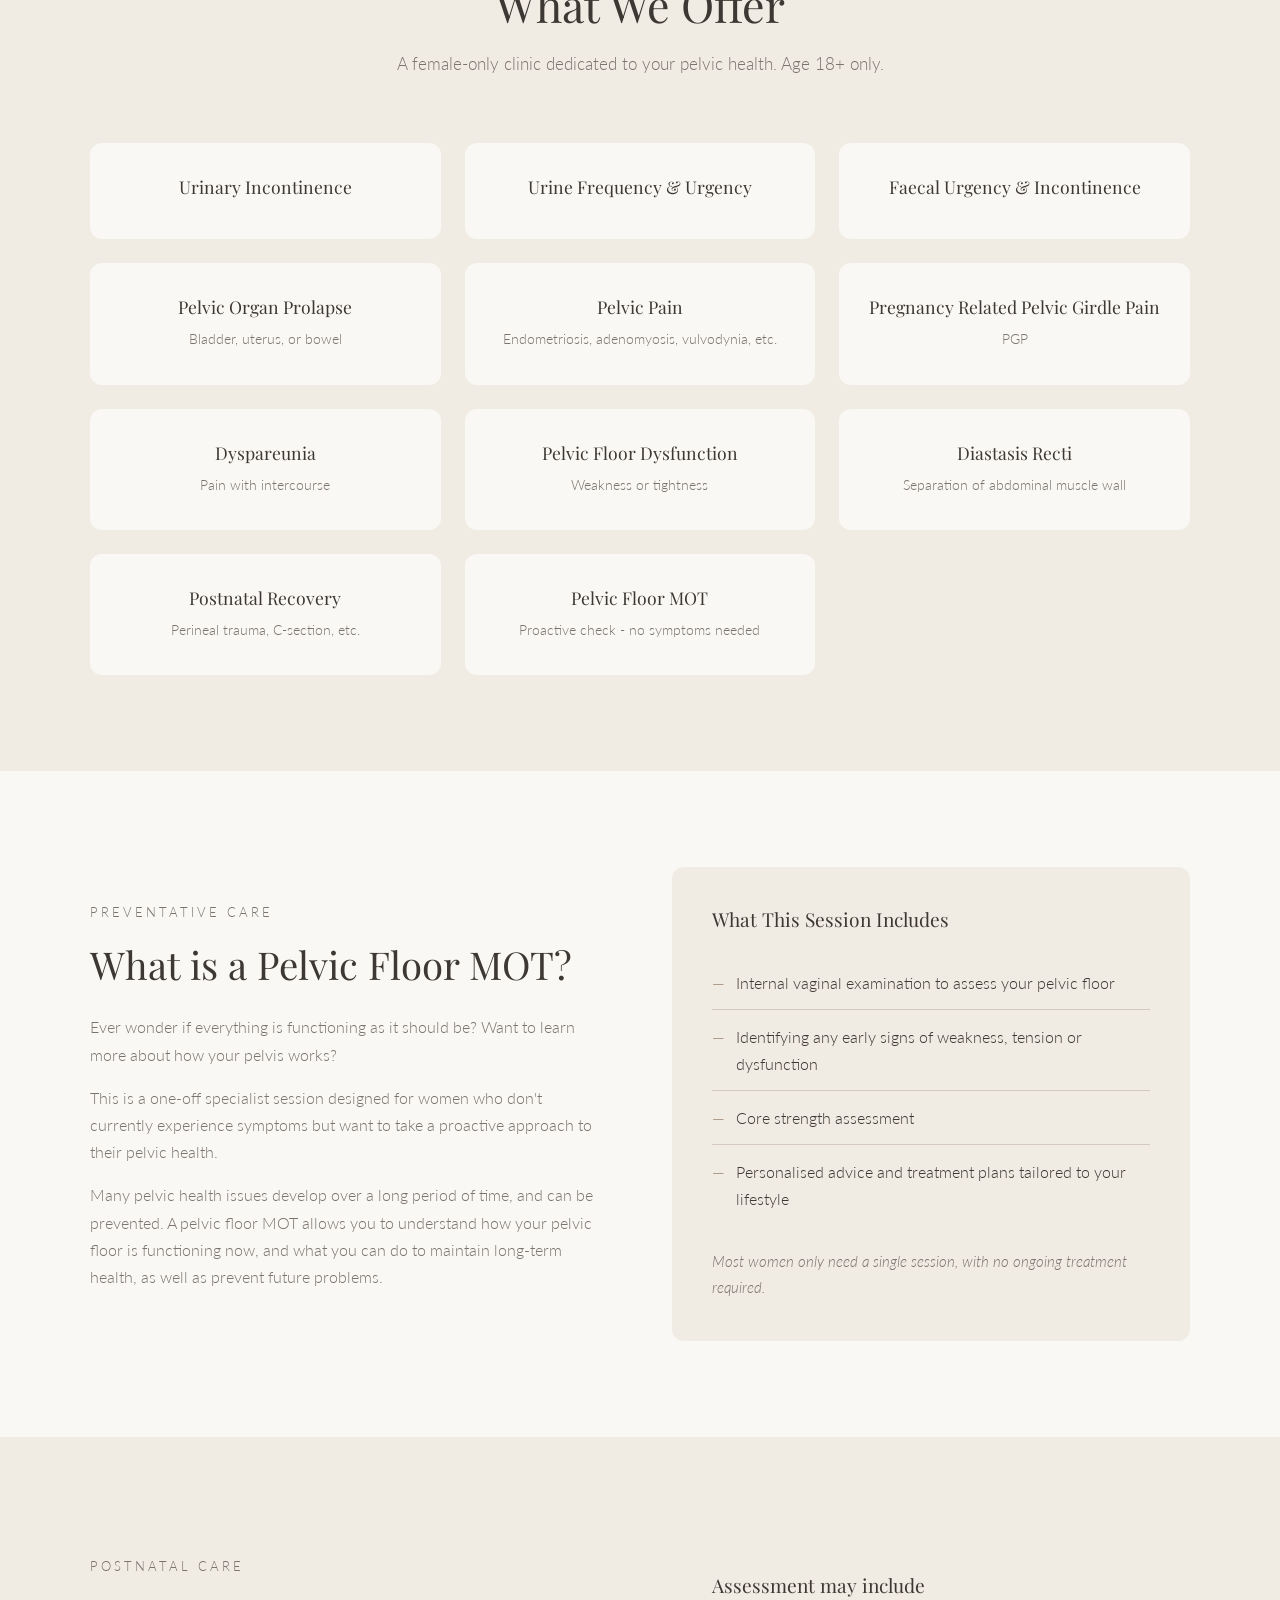
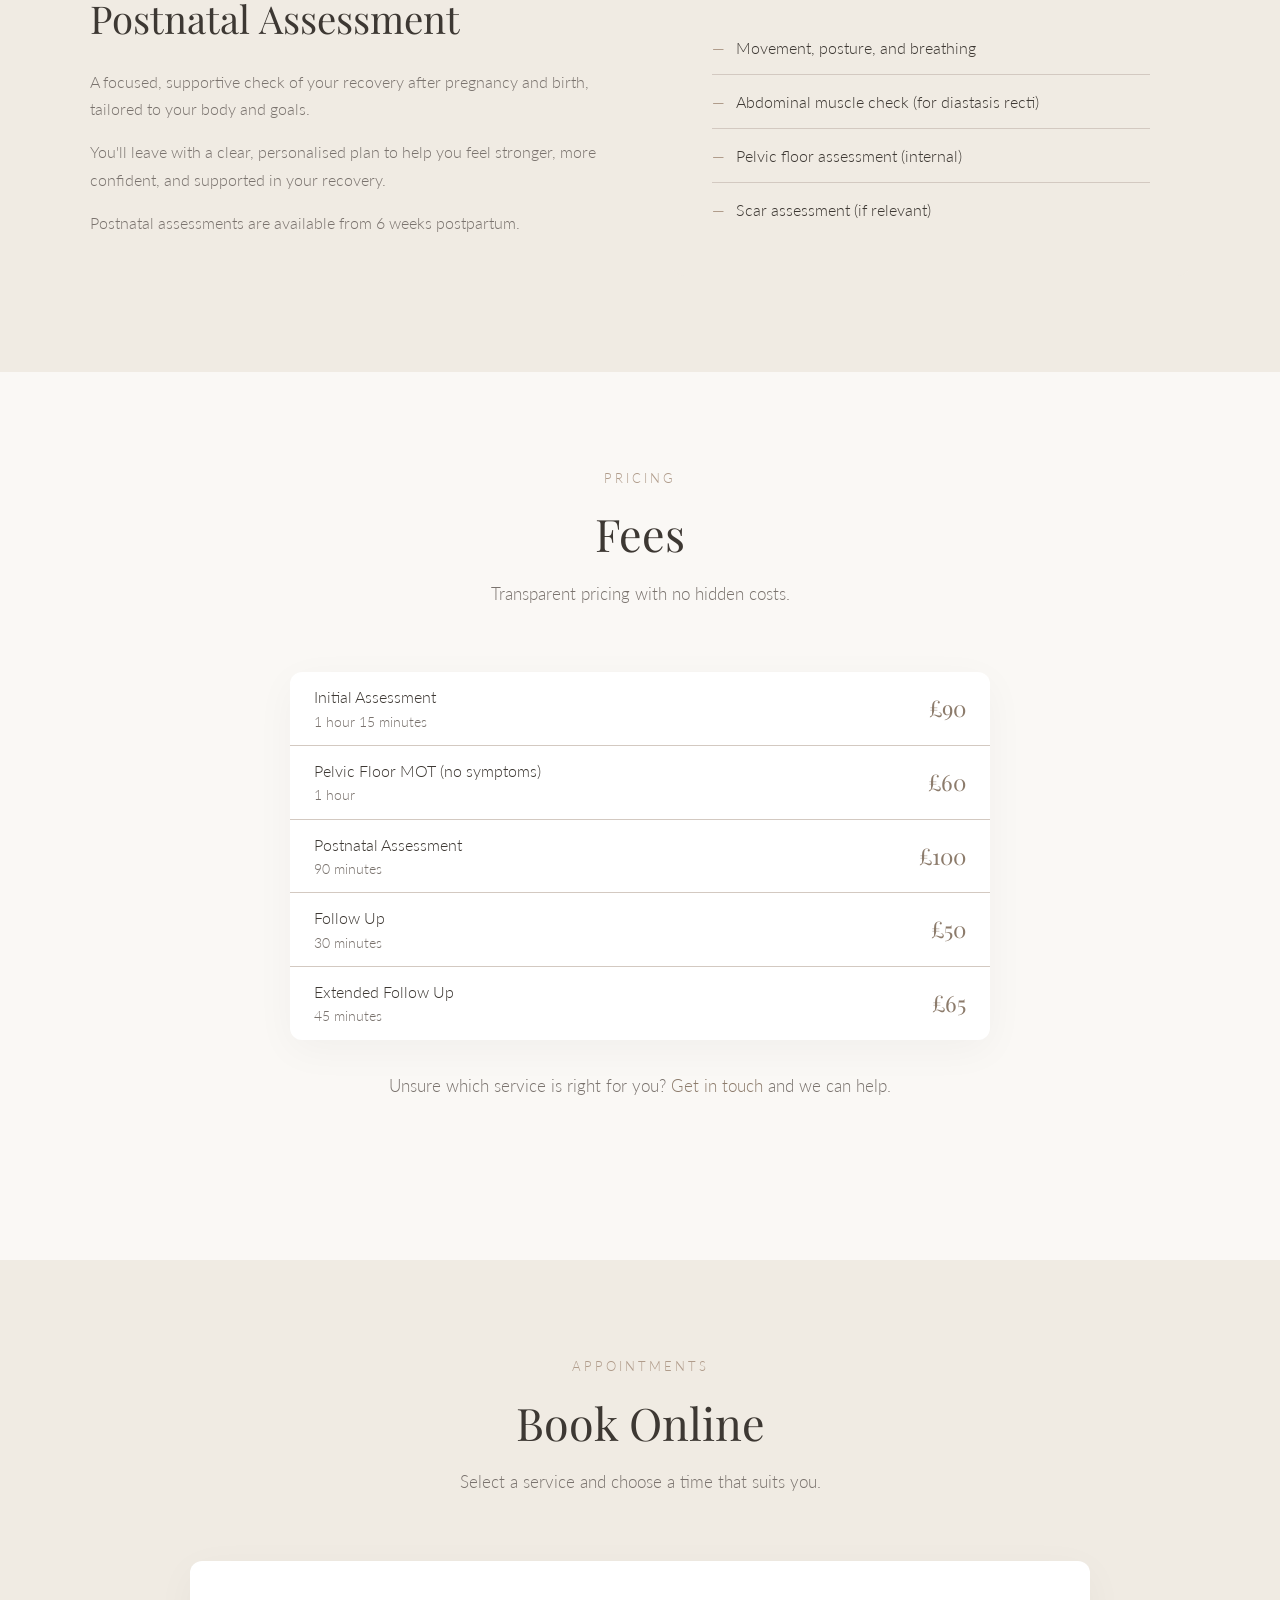
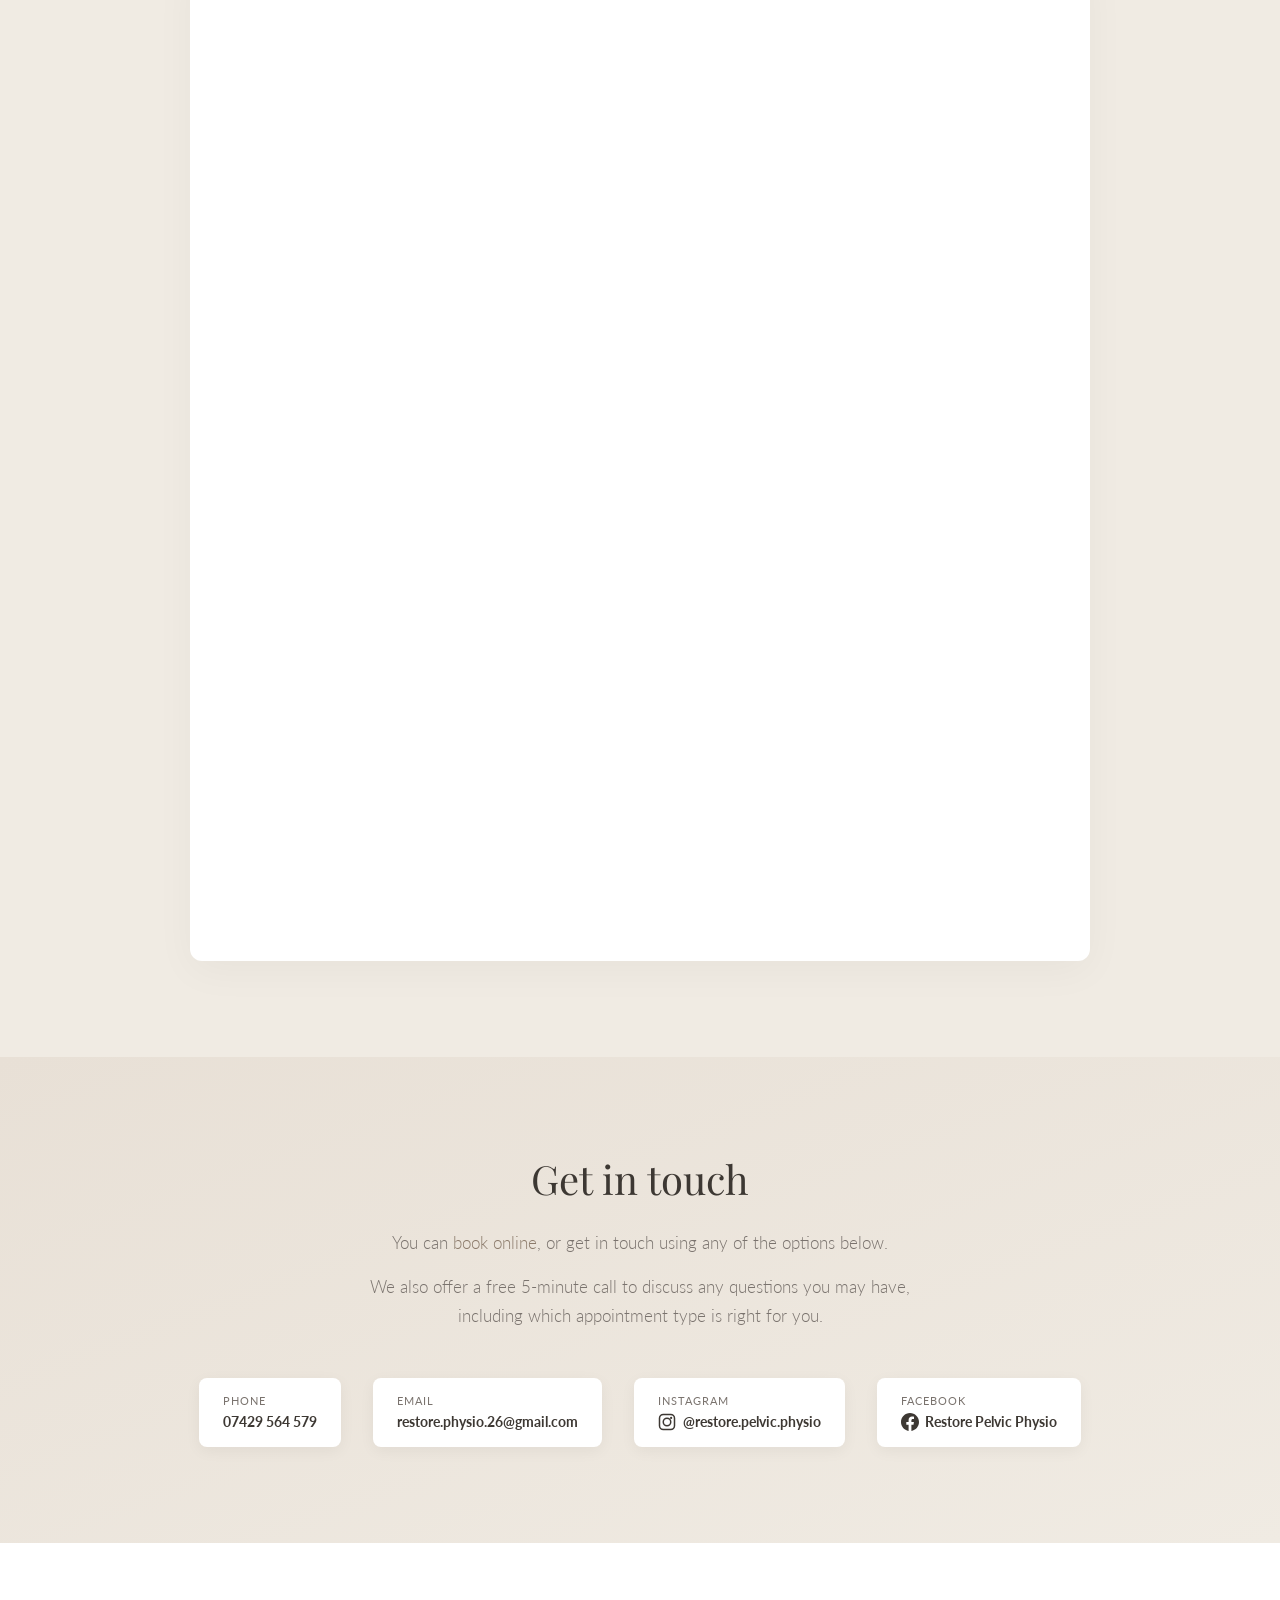
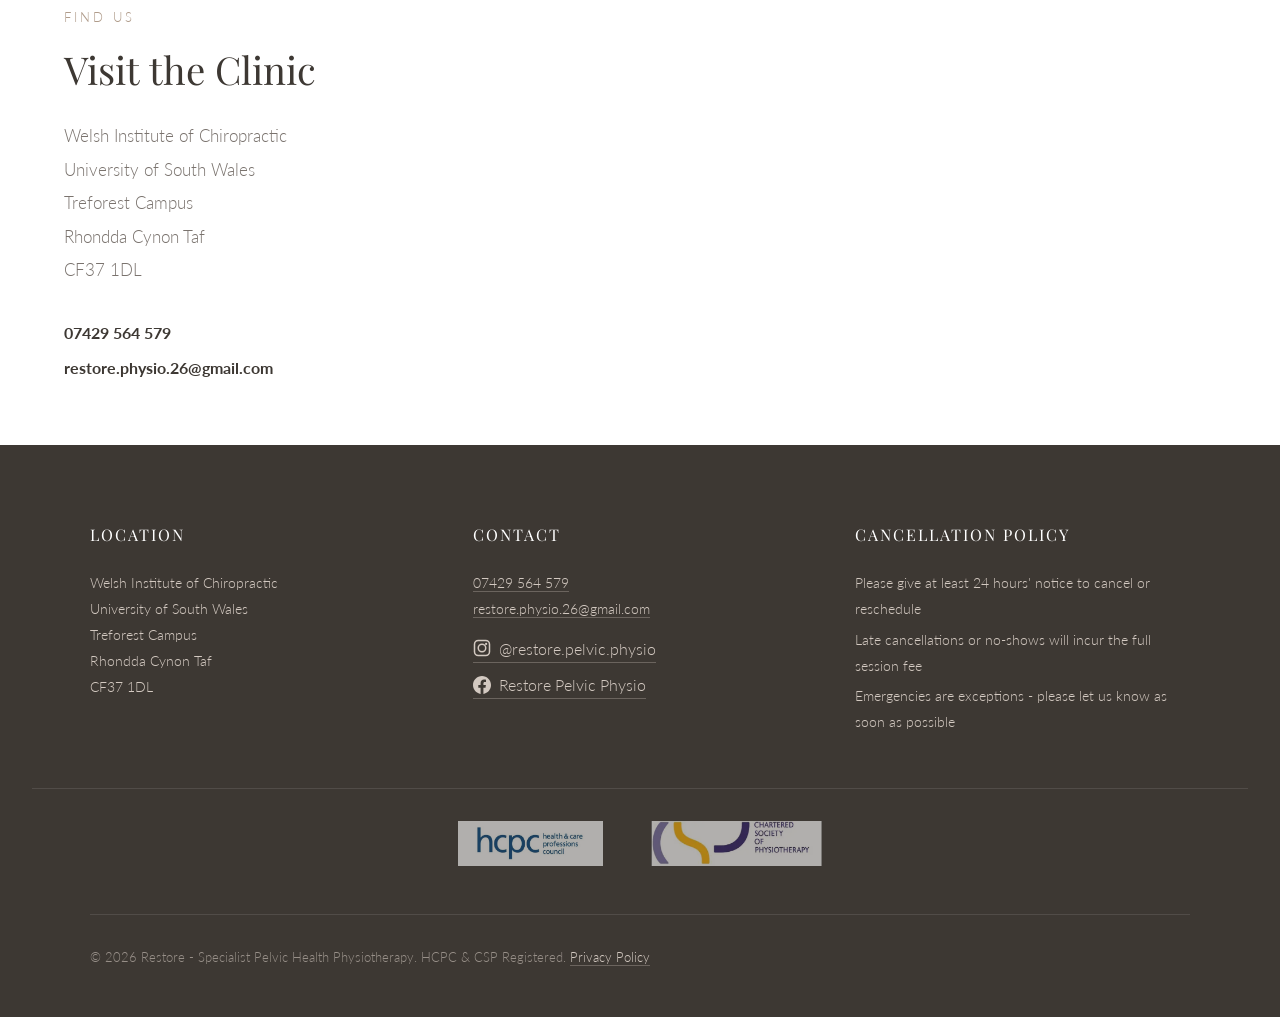
==== commit c6eb4575: "Update address to Welsh Institute of Chiropractic and restore Cliniko booking New location: Welsh In" ====
--- a/index.html
+++ b/index.html
@@ -49,9 +49,9 @@
         </div>
     </nav>
 
-    <!-- Moving location notice -->
+    <!-- New location notice -->
     <div class="moving-banner">
-        We're moving! Our last day at The Healthcare Hub is 17th September. A new location is coming soon - follow us on <a href="https://www.instagram.com/restore.pelvic.physio/" target="_blank" rel="noopener noreferrer">Instagram</a> or <a href="https://www.facebook.com/profile.php?id=61589265807035" target="_blank" rel="noopener noreferrer">Facebook</a> for updates.
+        We've moved! You can now find us at the Welsh Institute of Chiropractic, University of South Wales, Treforest Campus. <a href="#booking">Book online</a> or follow us on <a href="https://www.instagram.com/restore.pelvic.physio/" target="_blank" rel="noopener noreferrer">Instagram</a> for updates.
     </div>
 
     <!-- Hero -->
@@ -239,7 +239,10 @@
         <div class="section-inner">
             <p class="section-label fade-up">Appointments</p>
             <h2 class="section-title fade-up">Book Online</h2>
-            <p class="section-subtitle fade-up">We're moving to a new location! In the meantime, message us on <a href="https://www.instagram.com/restore.pelvic.physio/" target="_blank" rel="noopener noreferrer">Instagram</a> or <a href="https://www.facebook.com/profile.php?id=61589265807035" target="_blank" rel="noopener noreferrer">Facebook</a> to book your appointment.</p>
+            <p class="section-subtitle fade-up">Select a service and choose a time that suits you.</p>
+            <div class="booking-embed fade-up">
+                <iframe id="cliniko-1921426" src="https://restore.uk3.cliniko.com/bookings?embedded=true" frameborder="0" scrolling="auto" width="100%" height="1000" style="pointer-events: auto;"></iframe>
+            </div>
         </div>
     </section>
 
@@ -247,7 +250,7 @@
     <section class="cta-section" id="contact">
         <div class="fade-up">
             <h2>Get in touch</h2>
-            <p>Get in touch using any of the options below to book your appointment.</p>
+            <p>You can <a href="#booking">book online</a>, or get in touch using any of the options below.</p>
             <p>We also offer a free 5-minute call to discuss any questions you may have, including which appointment type is right for you.</p>
             <div class="cta-contact">
                 <a href="tel:07429564579">
@@ -291,11 +294,11 @@
                 <p class="section-label">Find Us</p>
                 <h2>Visit the Clinic</h2>
                 <address>
-                    The Healthcare Hub<br>
-                    63 Taff Street<br>
-                    Pontypridd<br>
-                    CF37 4TD<br>
-                    Wales
+                    Welsh Institute of Chiropractic<br>
+                    University of South Wales<br>
+                    Treforest Campus<br>
+                    Rhondda Cynon Taf<br>
+                    CF37 1DL
                 </address>
                 <div class="location-contact">
                     <a href="tel:07429564579">07429 564 579</a>
@@ -304,11 +307,11 @@
             </div>
             <div class="location-map">
                 <iframe
-                    src="https://www.google.com/maps?q=63+Taff+Street,+Pontypridd+CF37+4TD,+UK&output=embed"
+                    src="https://www.google.com/maps?q=Welsh+Institute+of+Chiropractic,+Llantwit+Road,+Treforest,+Pontypridd+CF37+1DL&output=embed"
                     allowfullscreen=""
                     loading="lazy"
                     referrerpolicy="no-referrer-when-downgrade"
-                    title="Restore clinic location - The Healthcare Hub, 63 Taff Street, Pontypridd">
+                    title="Restore clinic location - Welsh Institute of Chiropractic, University of South Wales, Treforest">
                 </iframe>
             </div>
         </div>
@@ -319,11 +322,11 @@
         <div class="footer-grid">
             <div>
                 <h4>Location</h4>
-                <p>The Healthcare Hub<br>
-                63 Taff Street<br>
-                Pontypridd<br>
-                CF37 4TD<br>
-                Wales</p>
+                <p>Welsh Institute of Chiropractic<br>
+                University of South Wales<br>
+                Treforest Campus<br>
+                Rhondda Cynon Taf<br>
+                CF37 1DL</p>
             </div>
             <div>
                 <h4>Contact</h4>
@@ -360,6 +363,19 @@
         </div>
     </footer>
 
+    <!-- Cliniko Booking Widget -->
+    <script type="text/javascript">
+      window.addEventListener('message', function handleIFrameMessage (e) {
+        var clinikoBookings = document.getElementById('cliniko-1921426');
+        if (typeof e.data !== 'string') return;
+        if (e.data.search('cliniko-bookings-resize') > -1) {
+          var height = Number(e.data.split(':')[1]);
+          clinikoBookings.style.height = height + 'px';
+        }
+        e.data.search('cliniko-bookings-page') > -1 && clinikoBookings.scrollIntoView();
+      });
+    </script>
+
     <script src="js/main.js"></script>
 </body>
 </html>
--- a/css/styles.css
+++ b/css/styles.css
@@ -488,7 +488,20 @@
     white-space: nowrap;
 }
 
-
+/* Booking Embed */
+.booking-embed {
+    max-width: 900px;
+    margin: 0 auto;
+    border-radius: 12px;
+    overflow: hidden;
+    background: var(--white);
+    box-shadow: 0 10px 40px rgba(0,0,0,0.04);
+}
+
+.booking-embed iframe {
+    display: block;
+    border: 0;
+}
 
 /* Booking Section */
 .booking-form {
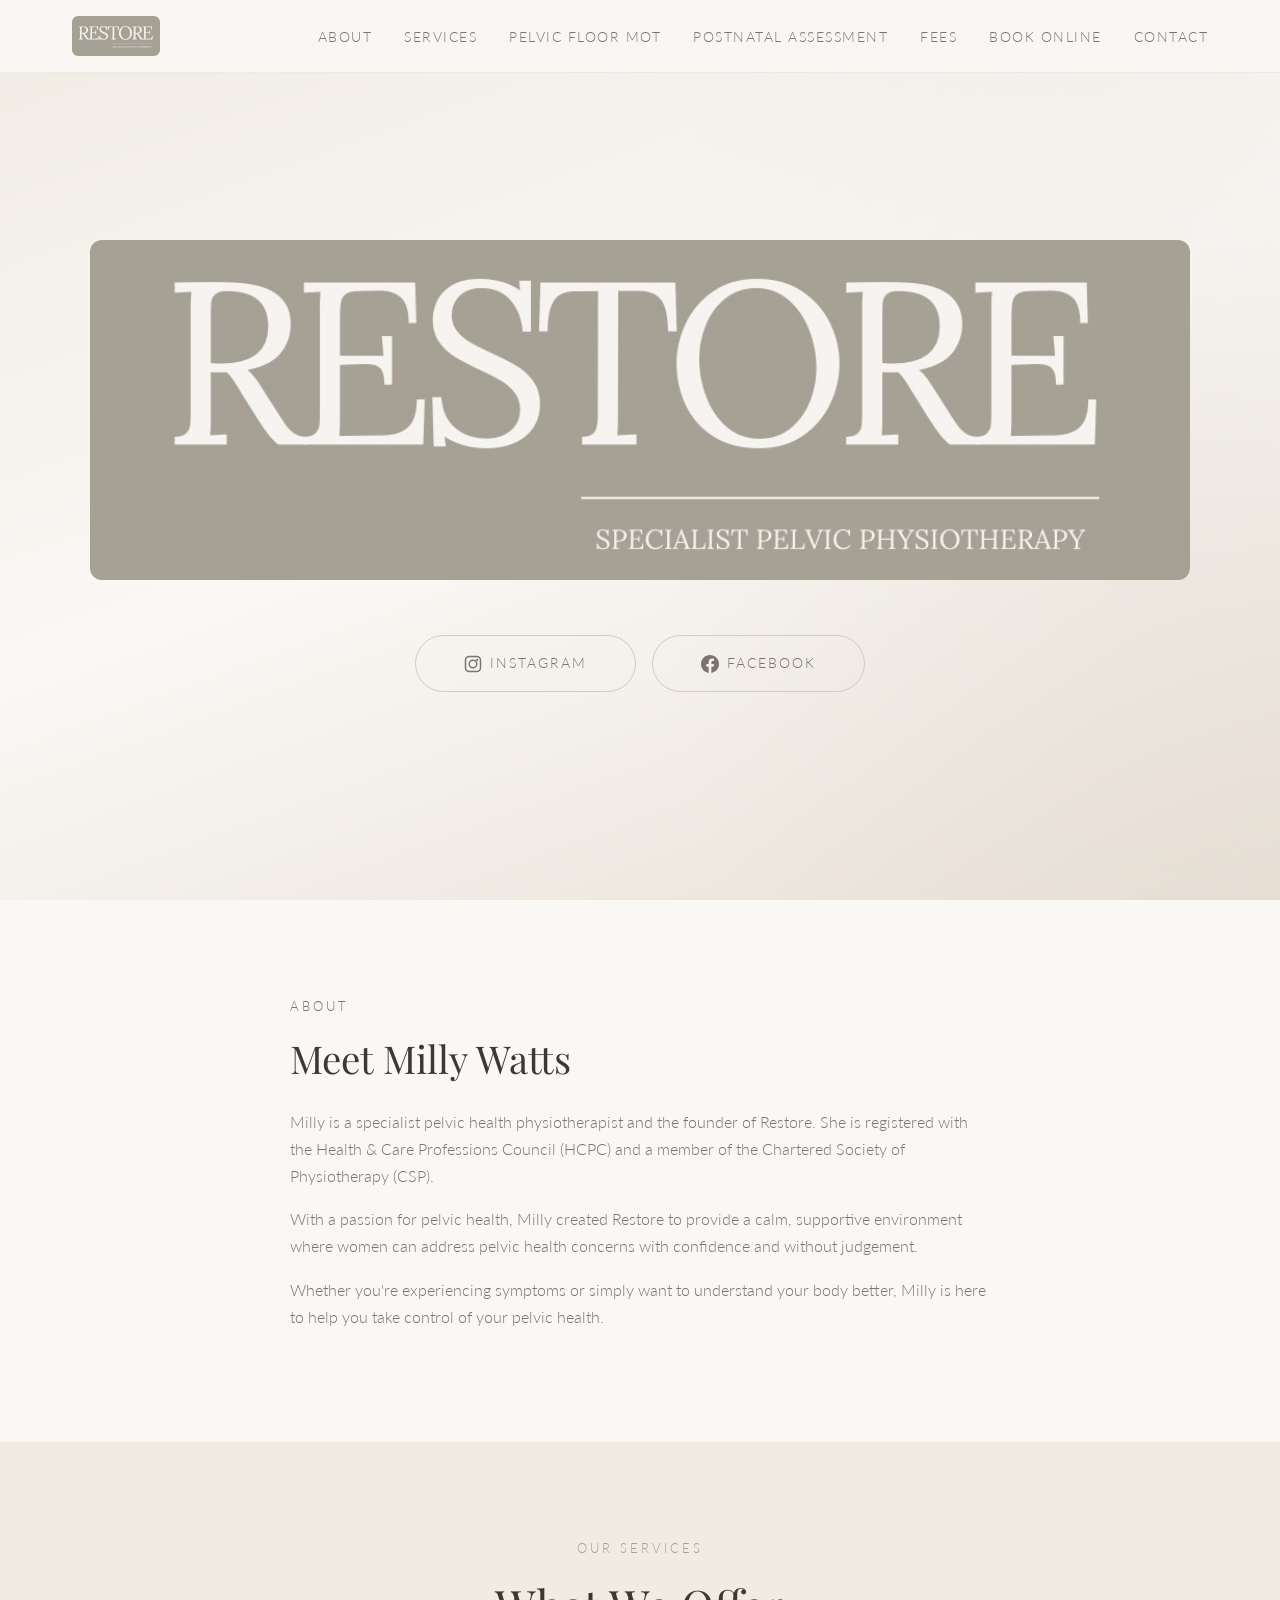
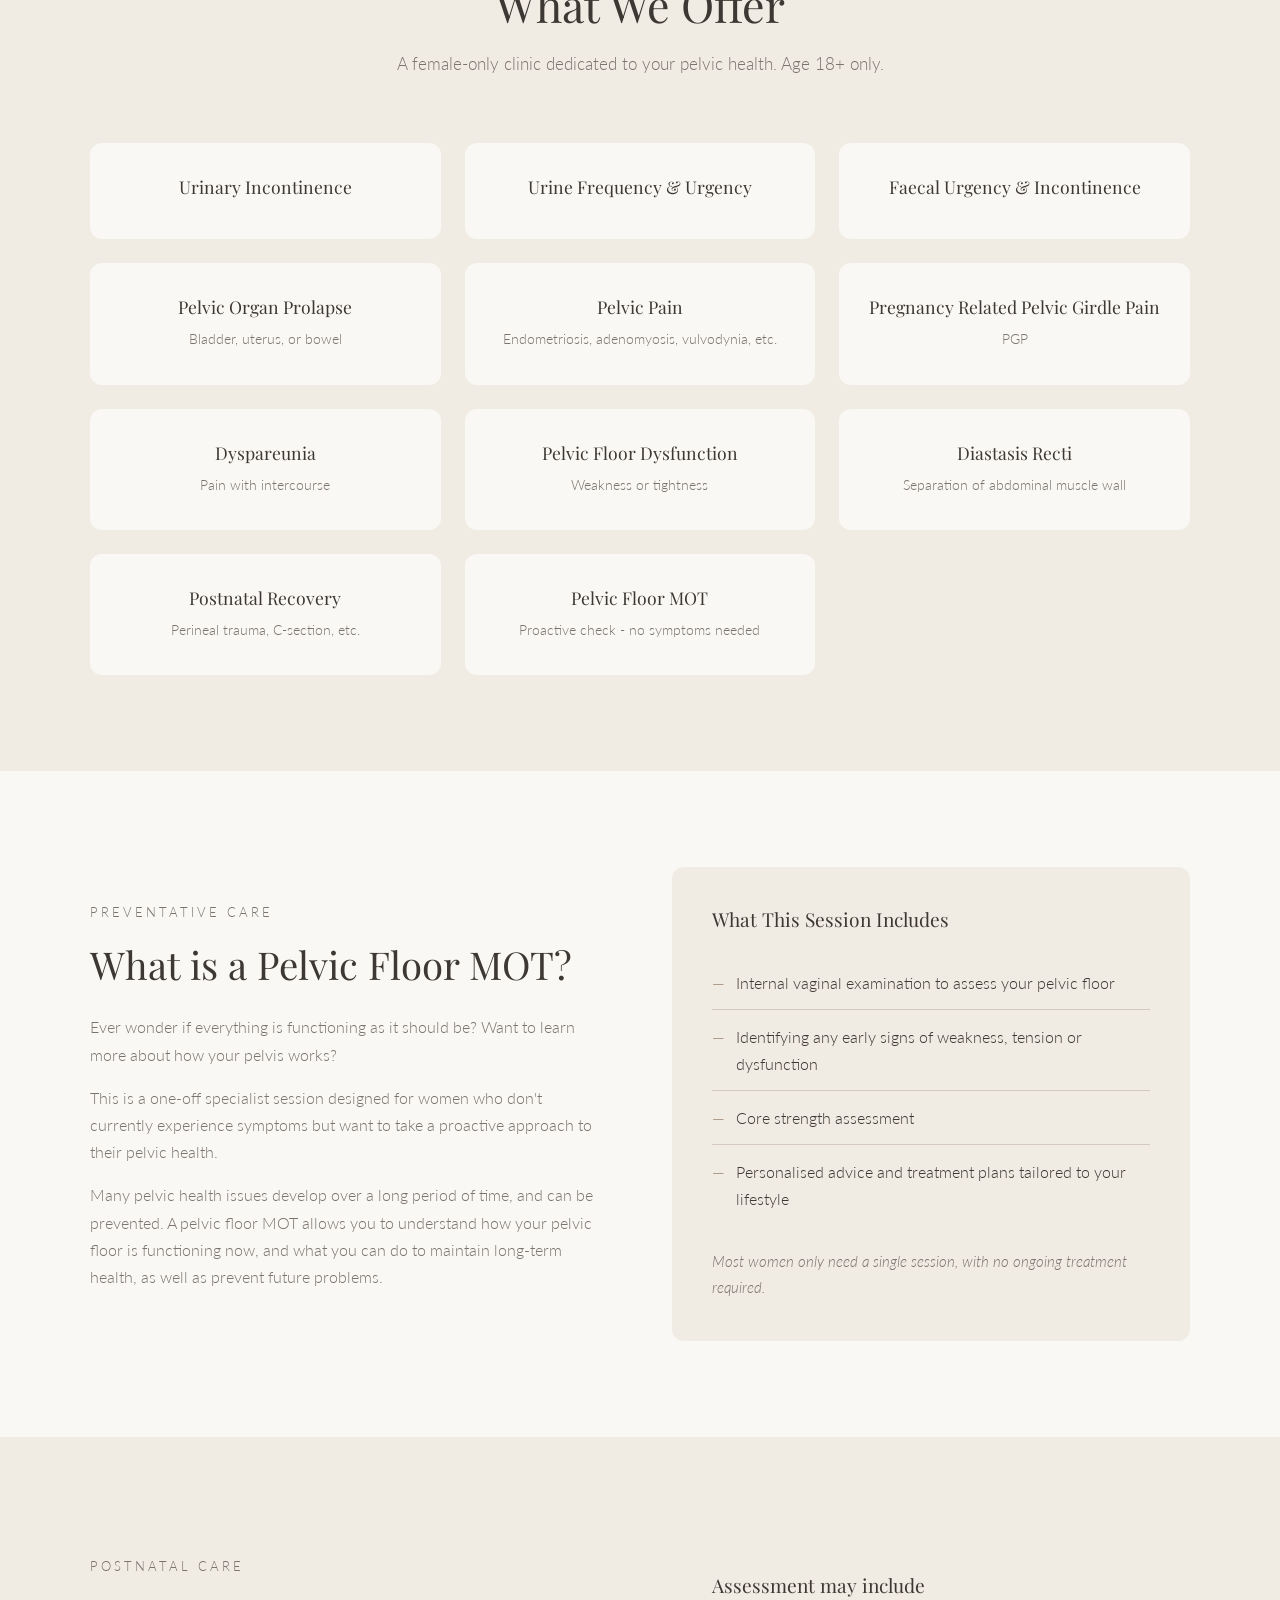
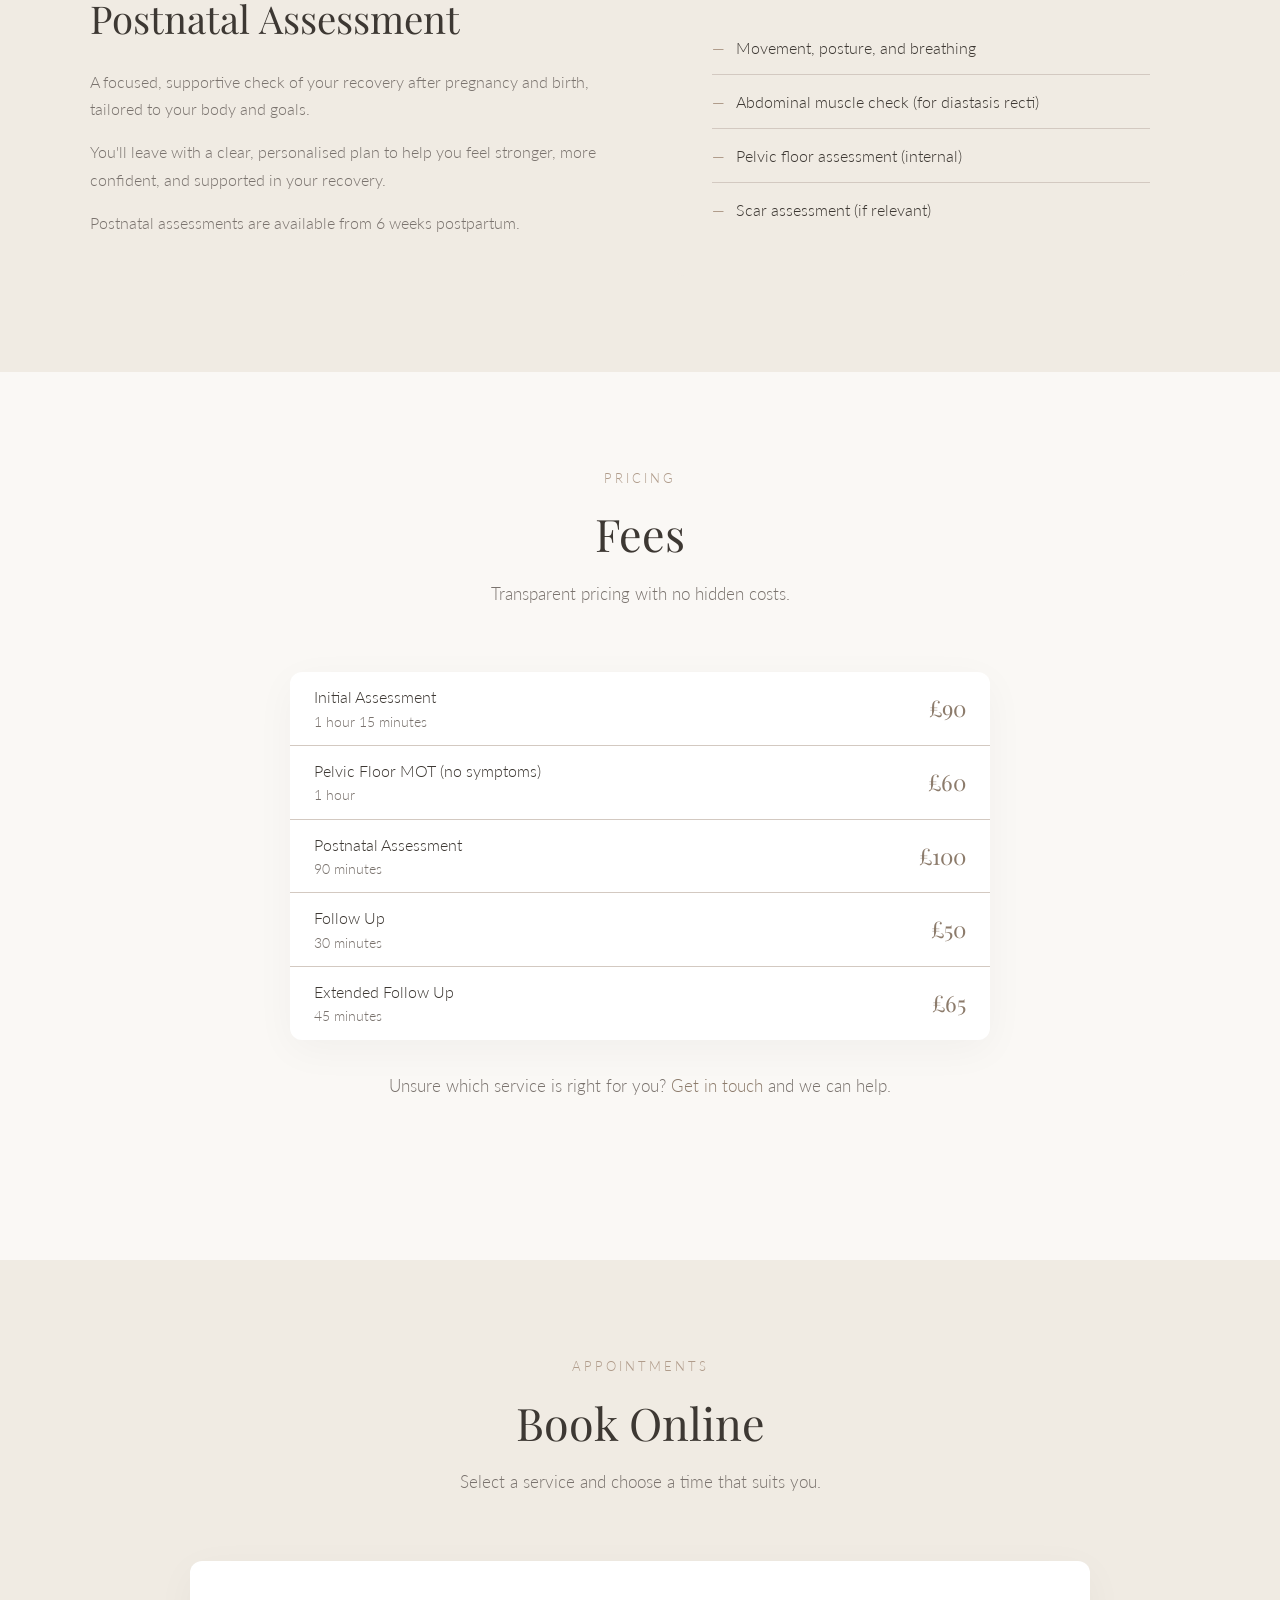
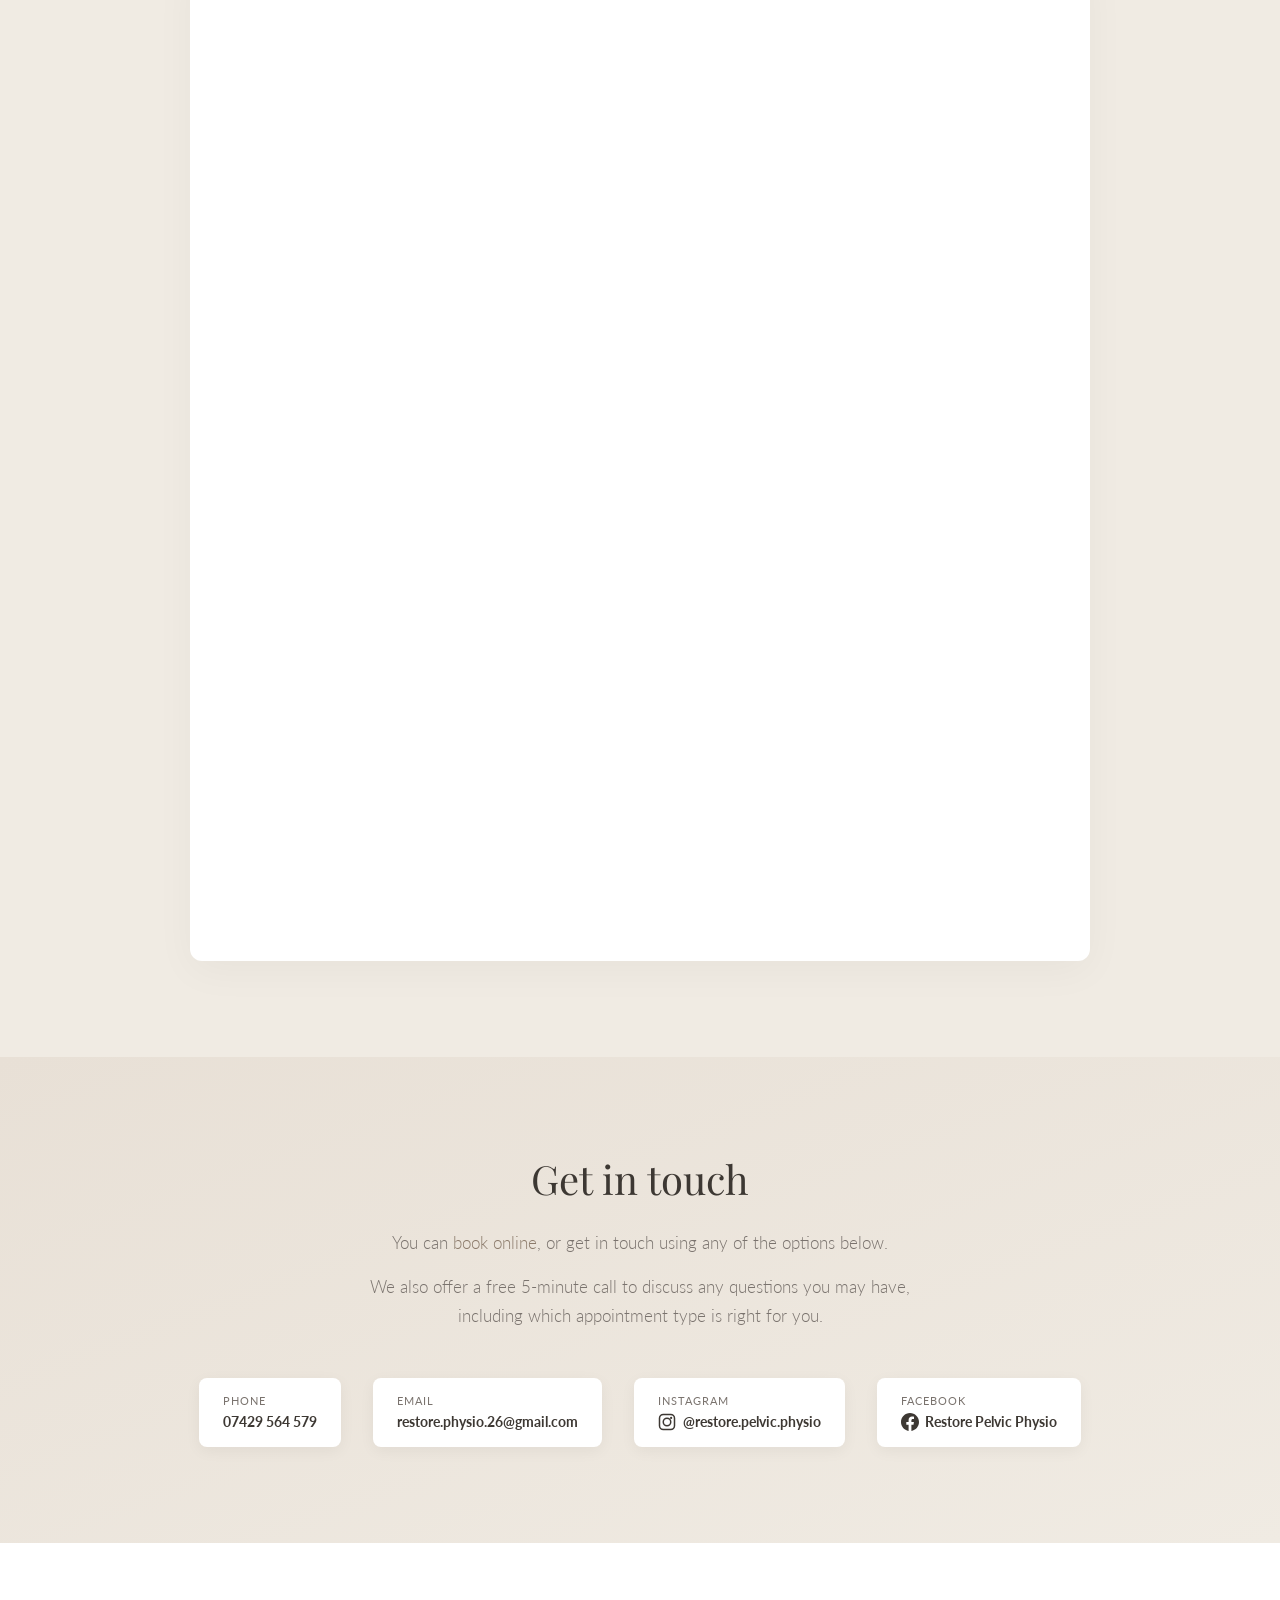
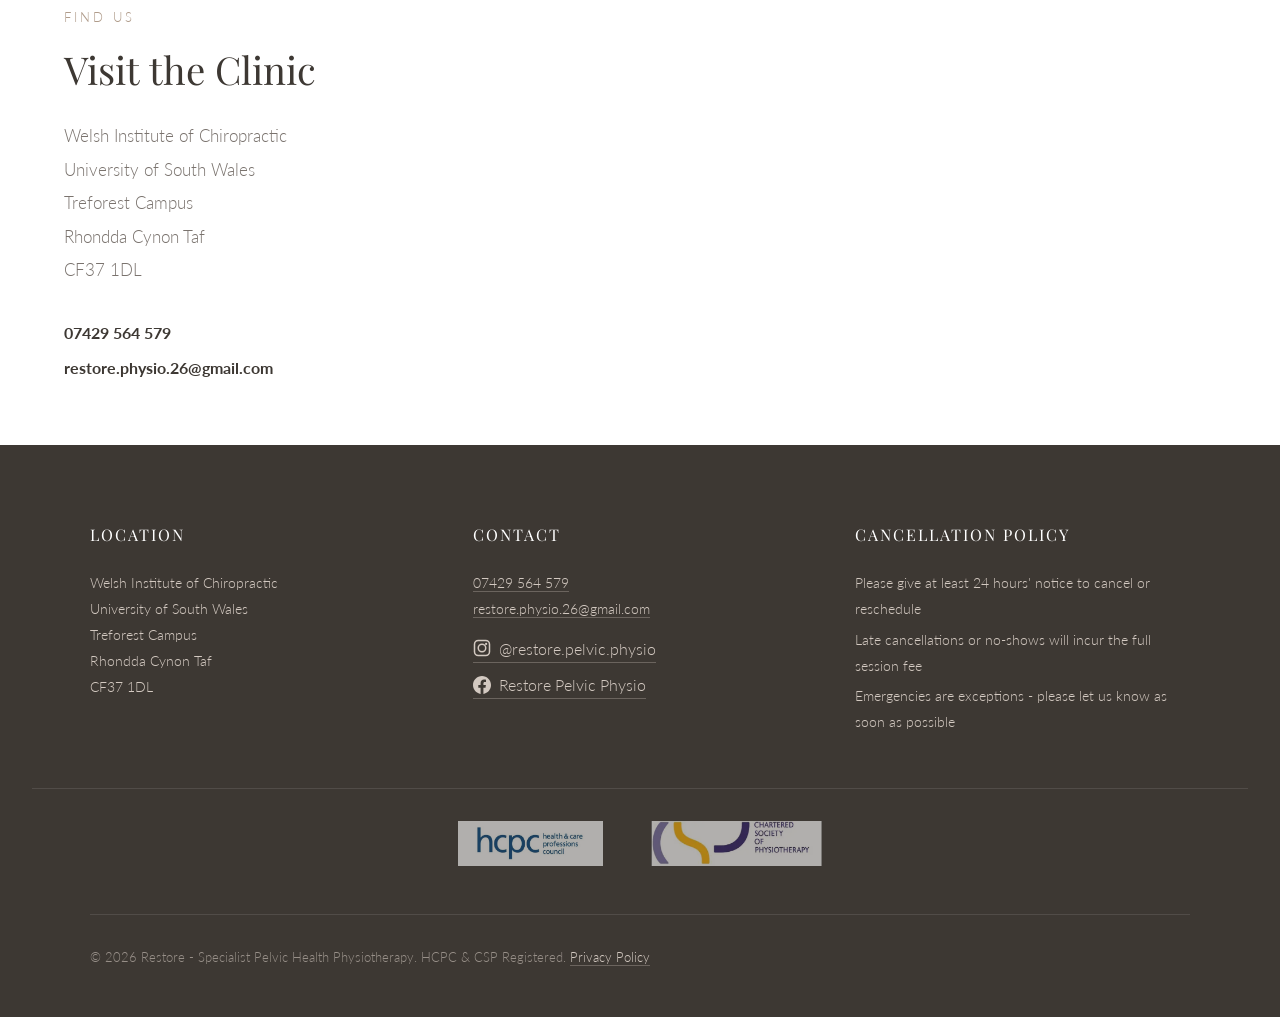
==== commit b61b7bc9: "Remove moving banner, update address and restore booking widget Banner no longer needed now the move" ====
--- a/index.html
+++ b/index.html
@@ -49,11 +49,6 @@
         </div>
     </nav>
 
-    <!-- New location notice -->
-    <div class="moving-banner">
-        We've moved! You can now find us at the Welsh Institute of Chiropractic, University of South Wales, Treforest Campus. <a href="#booking">Book online</a> or follow us on <a href="https://www.instagram.com/restore.pelvic.physio/" target="_blank" rel="noopener noreferrer">Instagram</a> for updates.
-    </div>
-
     <!-- Hero -->
     <section class="hero">
         <div class="hero-content">
--- a/css/styles.css
+++ b/css/styles.css
@@ -50,26 +50,10 @@
     height: auto;
 }
 
-/* Moving location banner */
-.moving-banner {
-    position: fixed;
-    top: 0;
-    left: 0;
-    right: 0;
-    z-index: 200;
-    background: var(--bg-dark);
-    border-bottom: 1px solid var(--border-color);
-    text-align: center;
-    padding: 0.55rem 2rem;
-    font-size: 0.82rem;
-    color: var(--text-main);
-    line-height: 1.4;
-}
-
 /* Navigation */
 nav {
     position: fixed;
-    top: 2.2rem;
+    top: 0;
     left: 0;
     right: 0;
     z-index: 100;
@@ -167,7 +151,7 @@
     align-items: center;
     justify-content: center;
     text-align: center;
-    padding: 10.2rem 2rem 6rem;
+    padding: 8rem 2rem 6rem;
     background: linear-gradient(160deg, var(--bg-secondary) 0%, var(--bg-primary) 50%, var(--bg-dark) 100%);
     position: relative;
     overflow: hidden;
@@ -892,11 +876,7 @@
 
     .hero {
         min-height: 85vh;
-        padding: 9.2rem 1.5rem 4rem;
-    }
-
-    .moving-banner {
-        font-size: 0.78rem;
+        padding: 7rem 1.5rem 4rem;
     }
 
     .hero-accreditations {
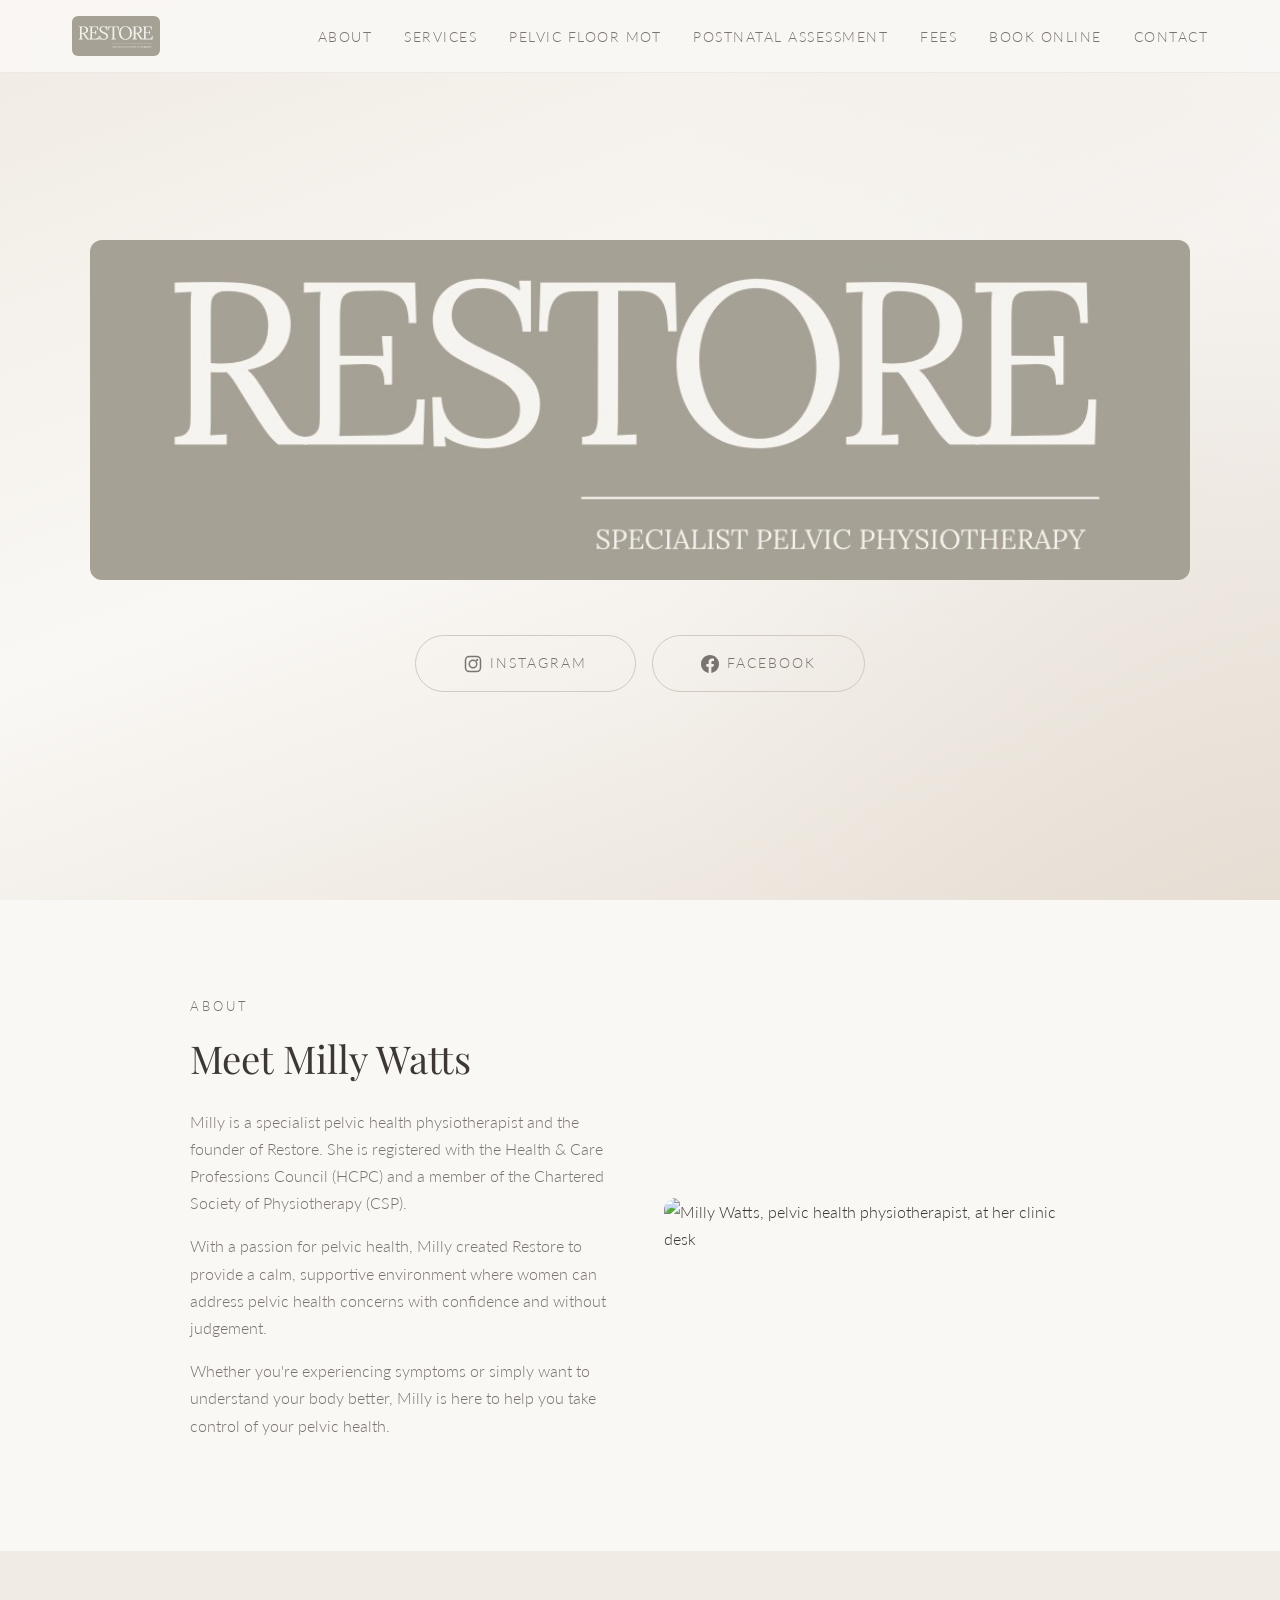
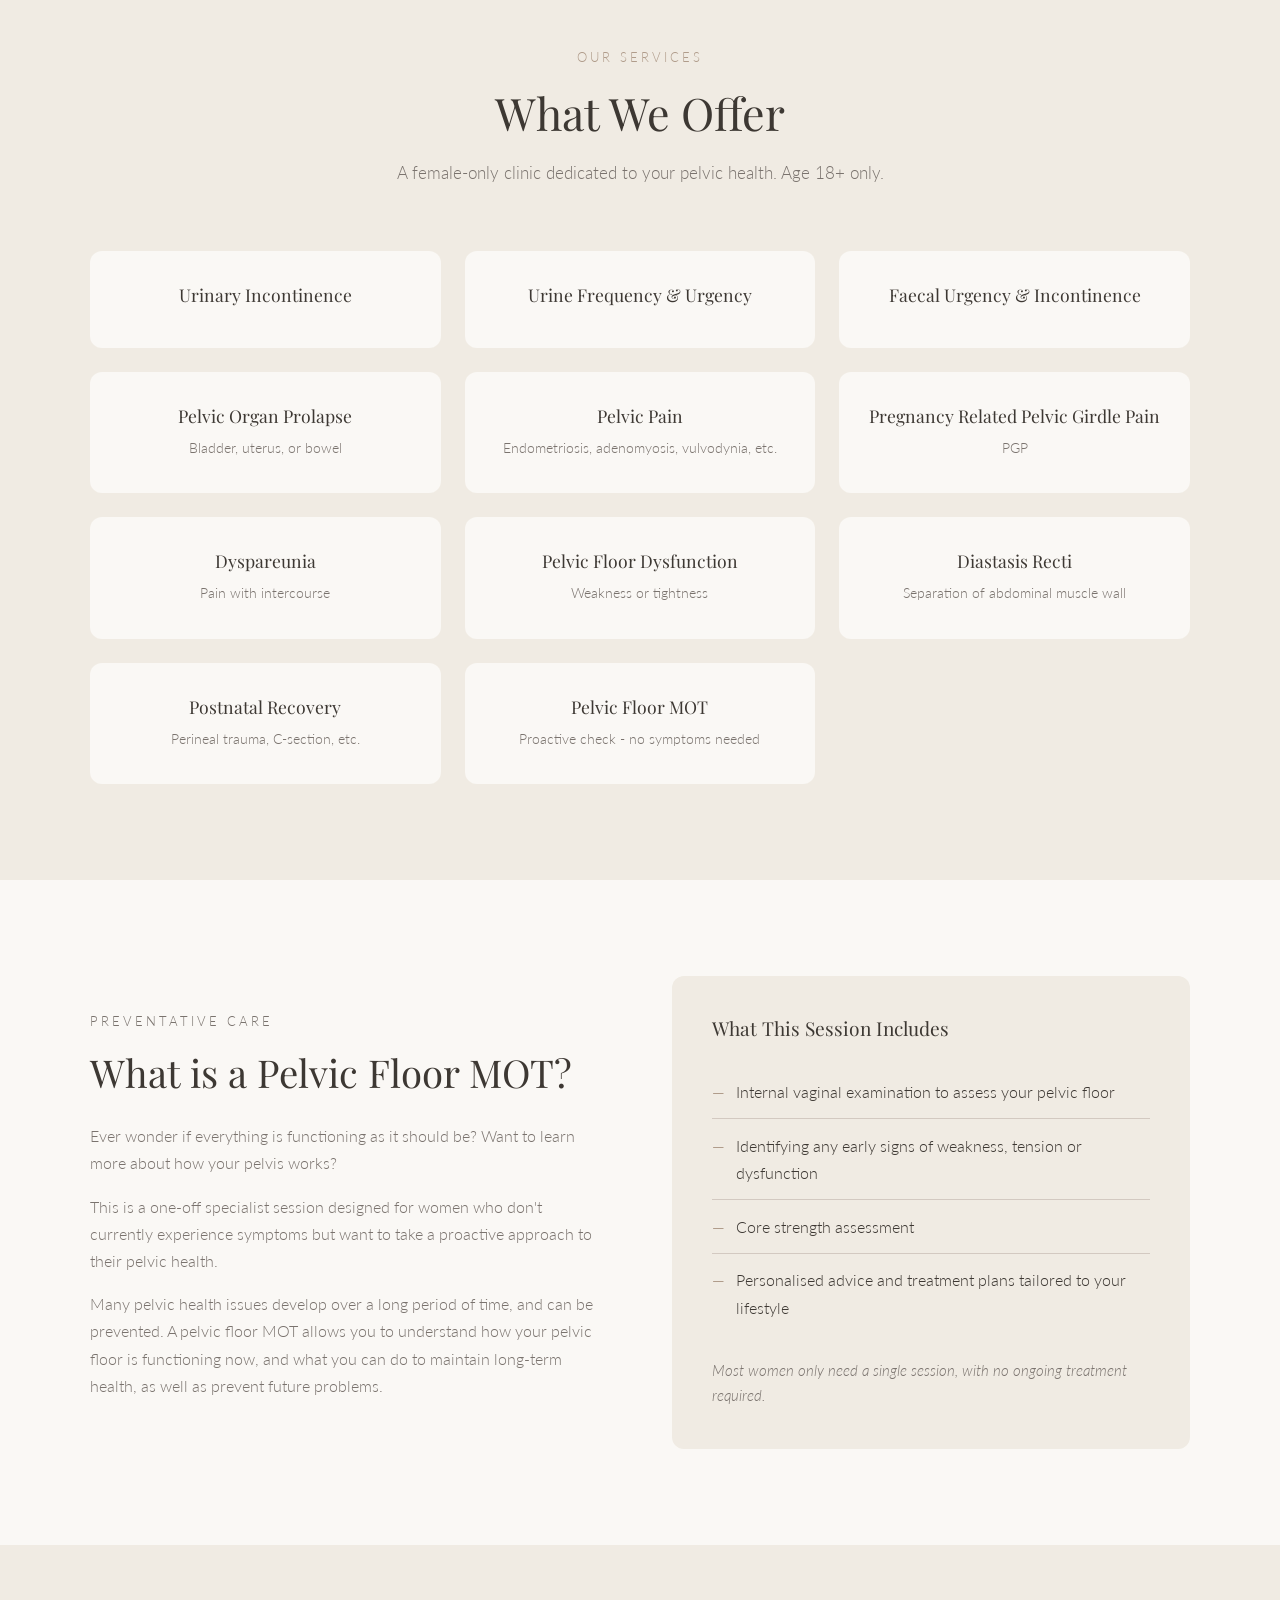
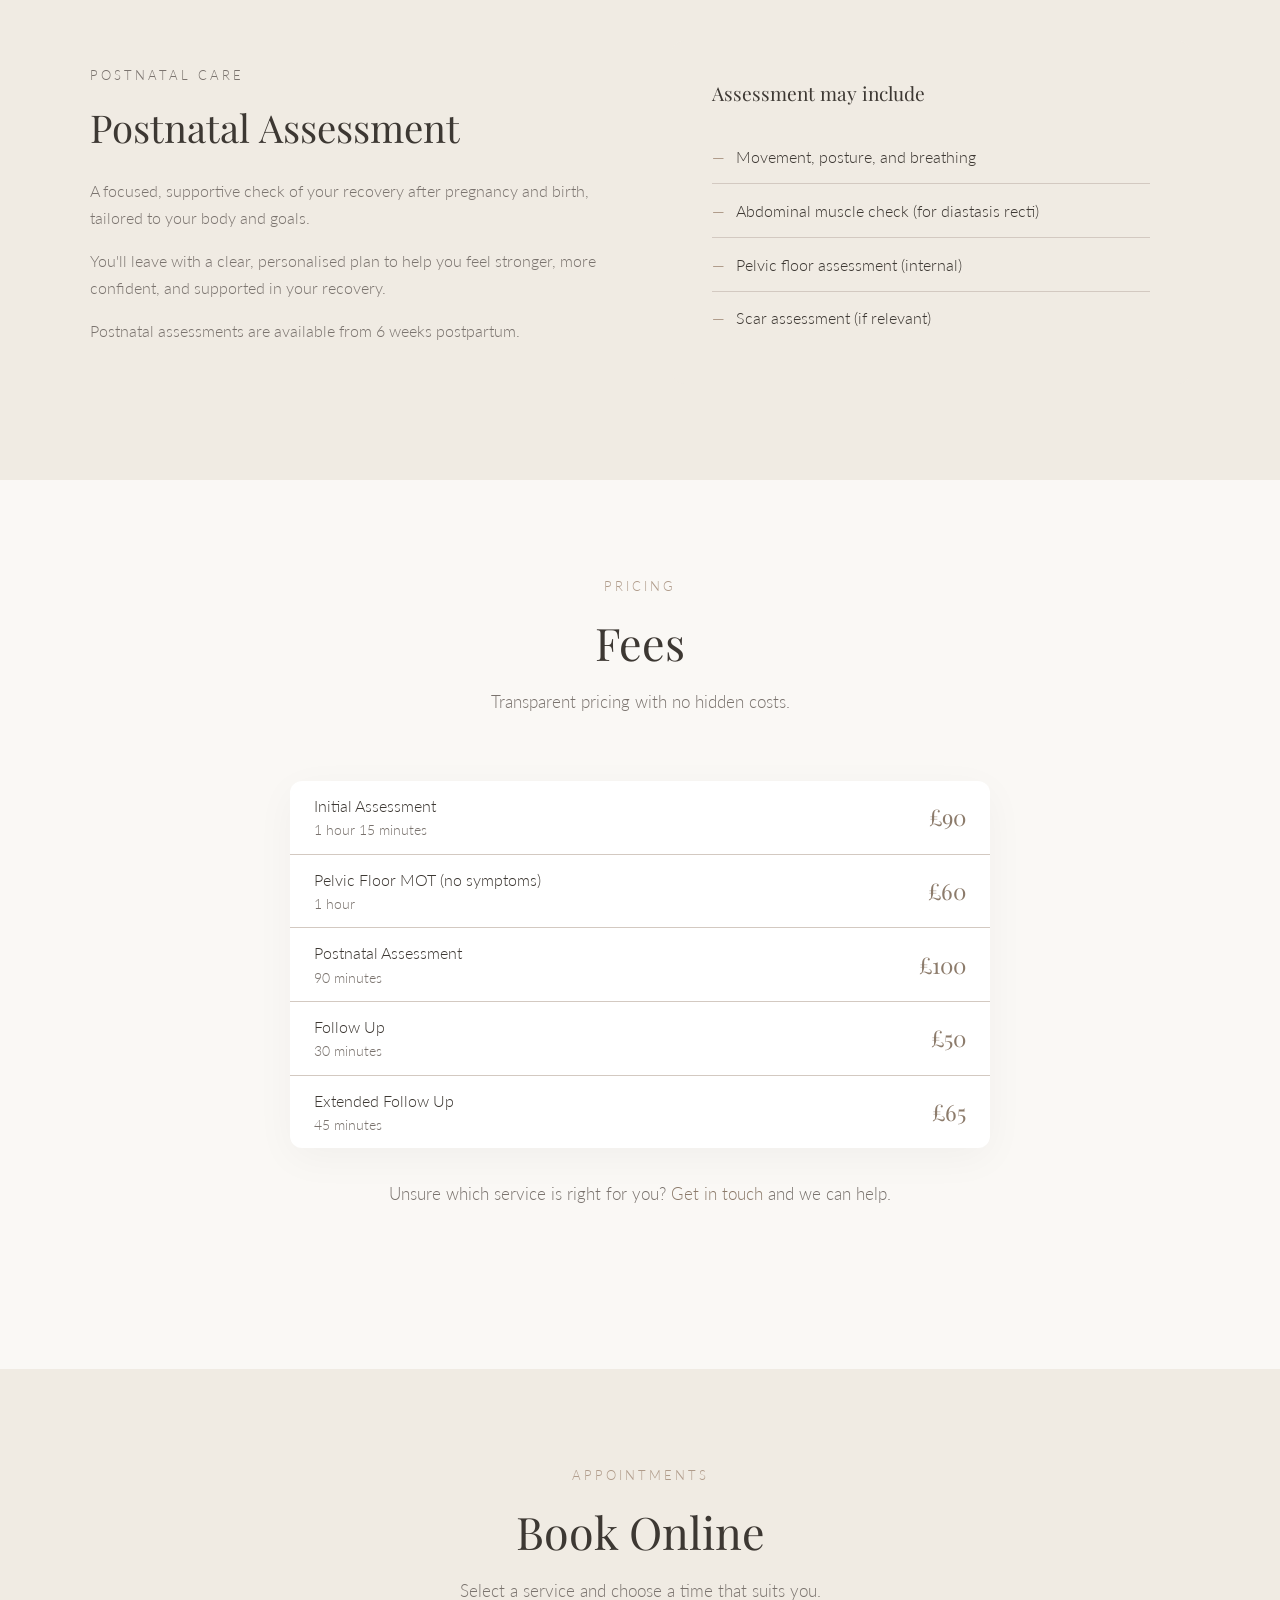
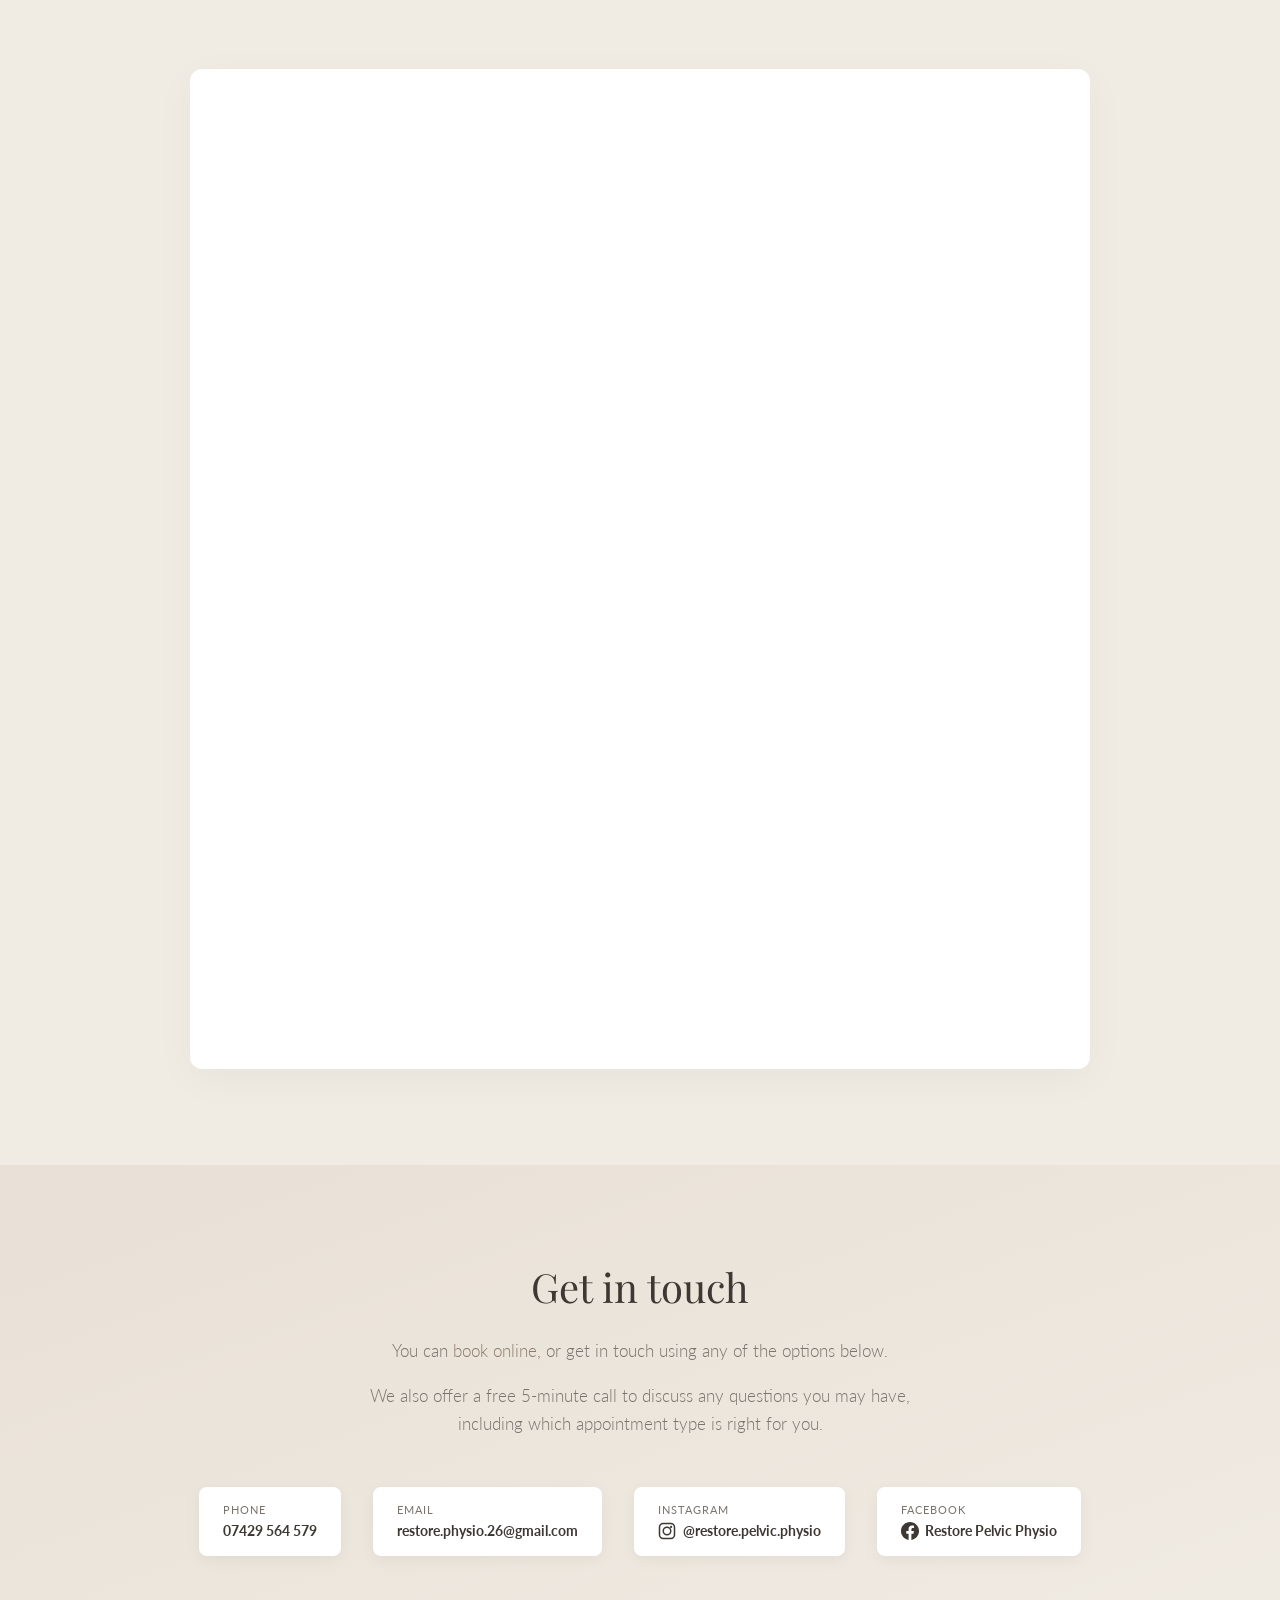
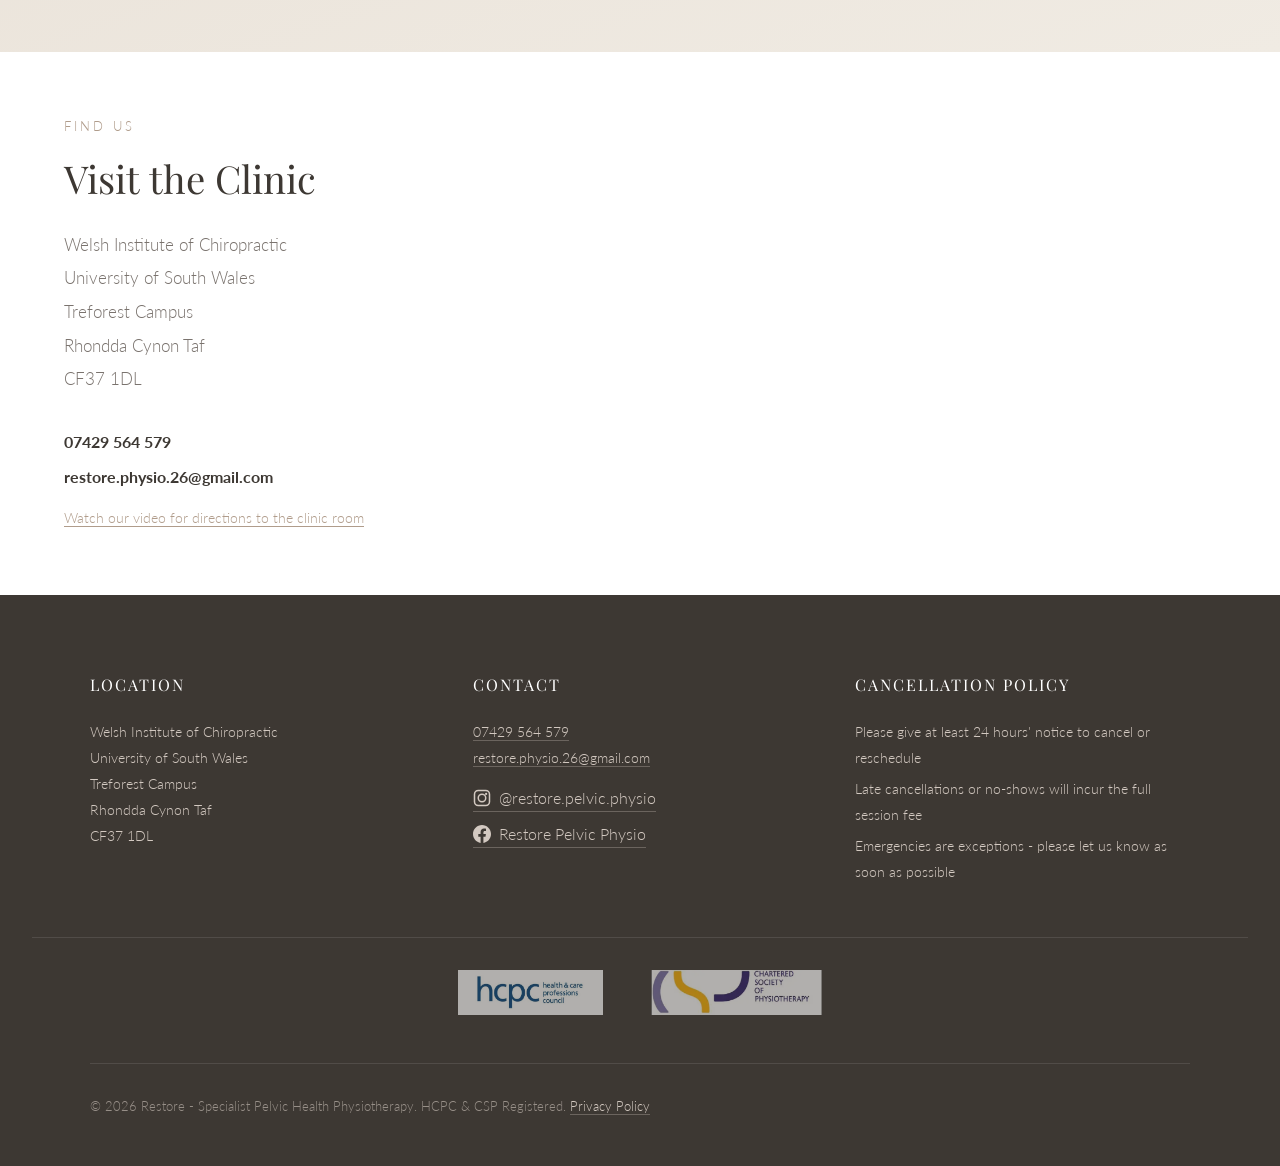
==== commit 83021270: "Add Milly's photo to about section, directions video link, and fix map pin - Add milly.jpg to about " ====
--- a/index.html
+++ b/index.html
@@ -76,6 +76,9 @@
                 <p>With a passion for pelvic health, Milly created Restore to provide a calm, supportive environment where women can address pelvic health concerns with confidence and without judgement.</p>
                 <p>Whether you're experiencing symptoms or simply want to understand your body better, Milly is here to help you take control of your pelvic health.</p>
             </div>
+            <div class="about-image fade-up">
+                <img src="images/milly.jpg" alt="Milly Watts, pelvic health physiotherapist, at her clinic desk">
+            </div>
         </div>
     </section>
 
@@ -299,10 +302,11 @@
                     <a href="tel:07429564579">07429 564 579</a>
                     <a href="mailto:restore.physio.26@gmail.com">restore.physio.26@gmail.com</a>
                 </div>
+                <p class="location-directions"><a href="https://www.instagram.com/p/DePGlTSMLrB/" target="_blank" rel="noopener noreferrer">Watch our video for directions to the clinic room</a></p>
             </div>
             <div class="location-map">
                 <iframe
-                    src="https://www.google.com/maps?q=Welsh+Institute+of+Chiropractic,+Llantwit+Road,+Treforest,+Pontypridd+CF37+1DL&output=embed"
+                    src="https://www.google.com/maps?q=51.5924,-3.3257&z=16&output=embed"
                     allowfullscreen=""
                     loading="lazy"
                     referrerpolicy="no-referrer-when-downgrade"
--- a/css/styles.css
+++ b/css/styles.css
@@ -299,7 +299,19 @@
 
 /* About Section */
 .about-container {
-    max-width: 700px;
+    max-width: 900px;
+    display: grid;
+    grid-template-columns: 1fr 1fr;
+    gap: 3rem;
+    align-items: center;
+}
+
+.about-image img {
+    width: 100%;
+    aspect-ratio: 4 / 5;
+    border-radius: 12px;
+    object-fit: cover;
+    object-position: 70% 15%;
 }
 
 .about-text h2 {
@@ -738,6 +750,21 @@
     color: var(--accent-dark);
 }
 
+.location-directions {
+    margin-top: 1rem;
+    font-size: 0.9rem;
+}
+
+.location-directions a {
+    color: var(--accent);
+    text-decoration: underline;
+    text-underline-offset: 3px;
+}
+
+.location-directions a:hover {
+    color: var(--accent-dark);
+}
+
 .location-map {
     min-height: 450px;
 }
@@ -891,6 +918,11 @@
         padding: 4rem 1.5rem;
     }
 
+    .about-container {
+        grid-template-columns: 1fr;
+        gap: 2rem;
+    }
+
     .mot-container {
         grid-template-columns: 1fr;
         gap: 2rem;
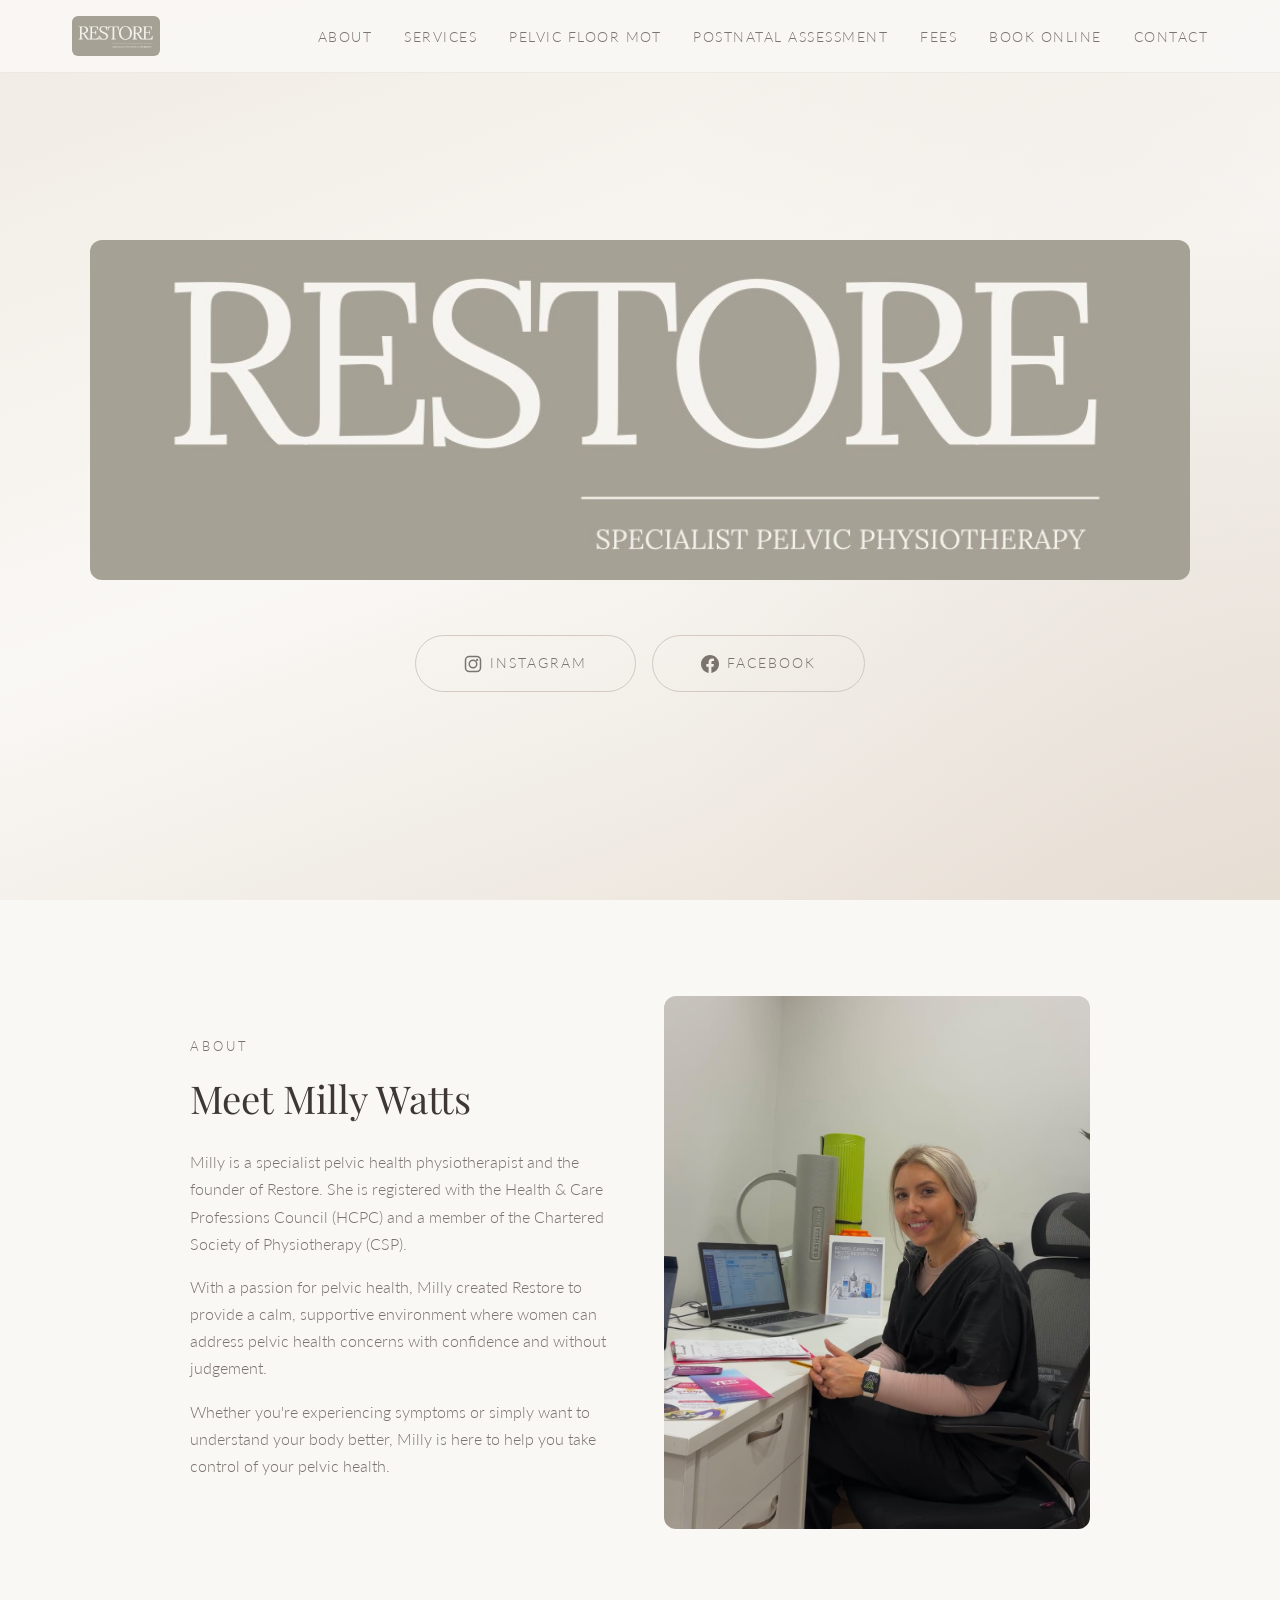
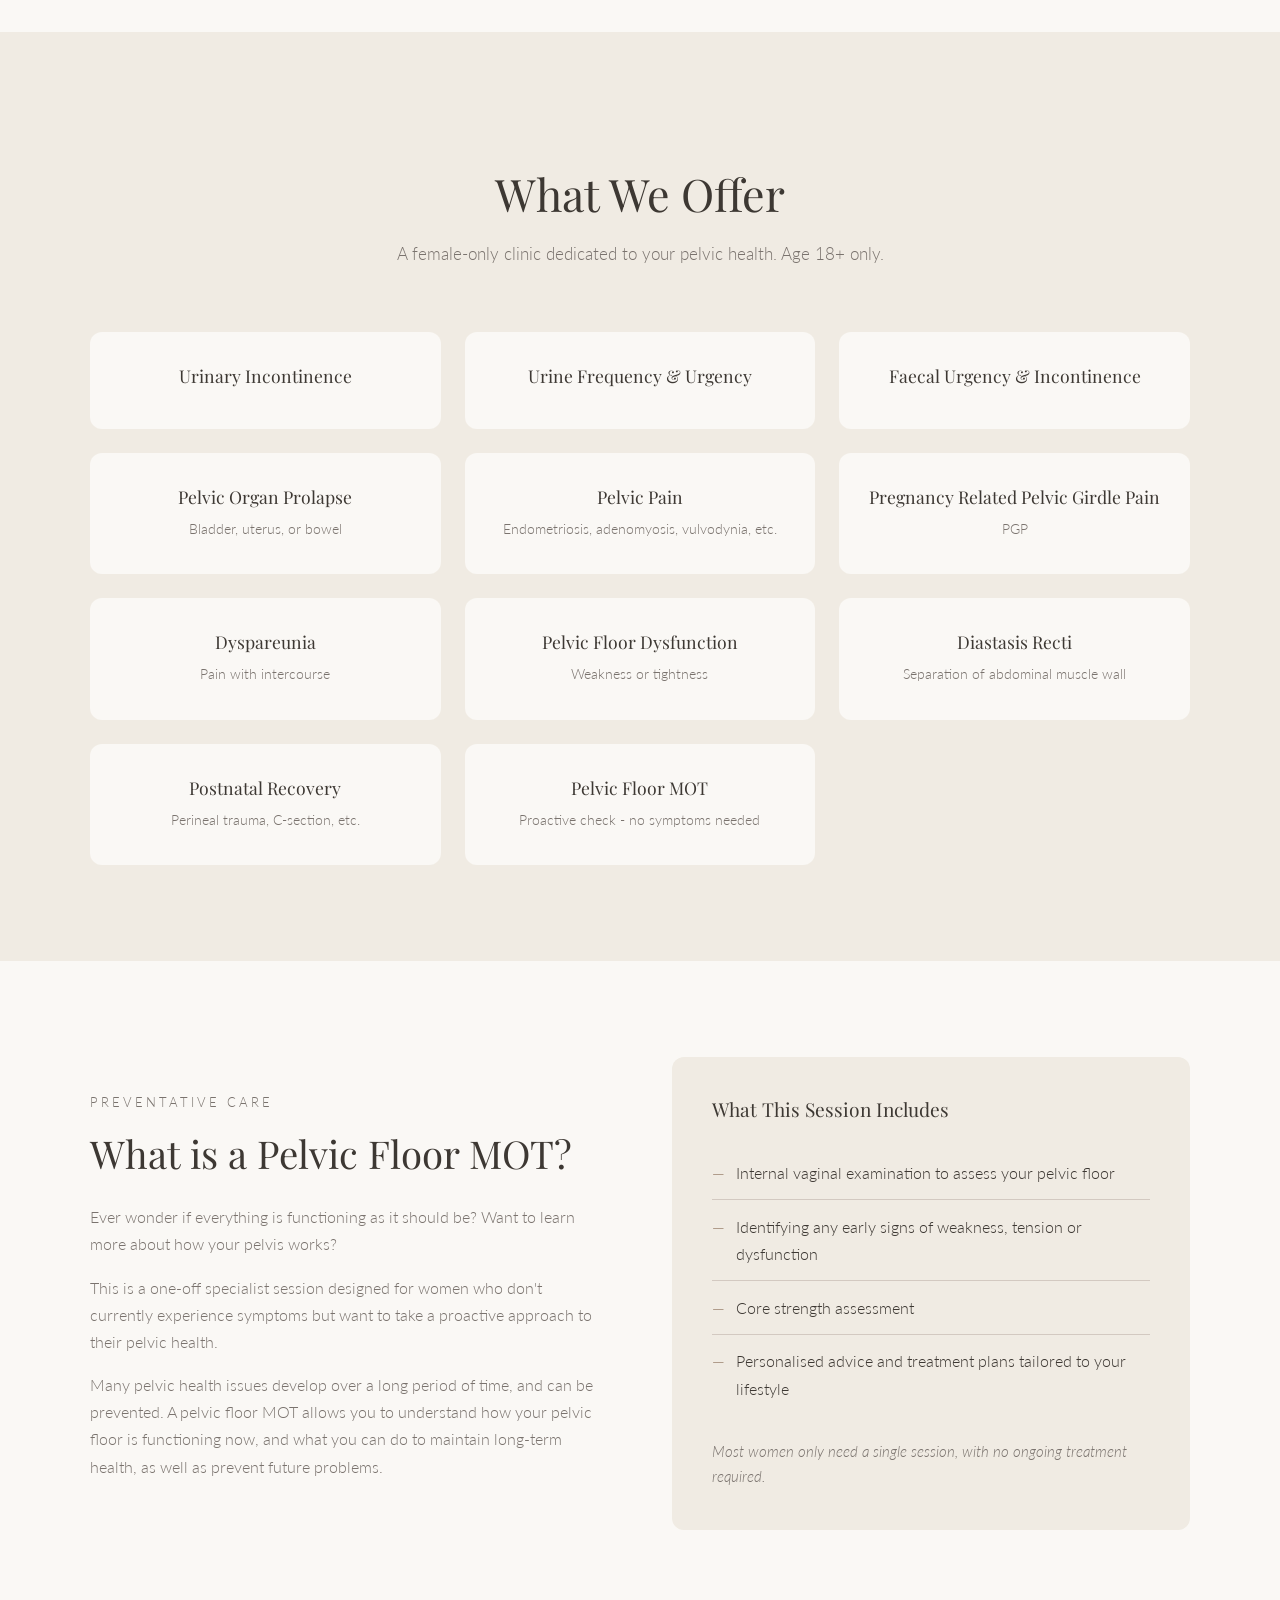
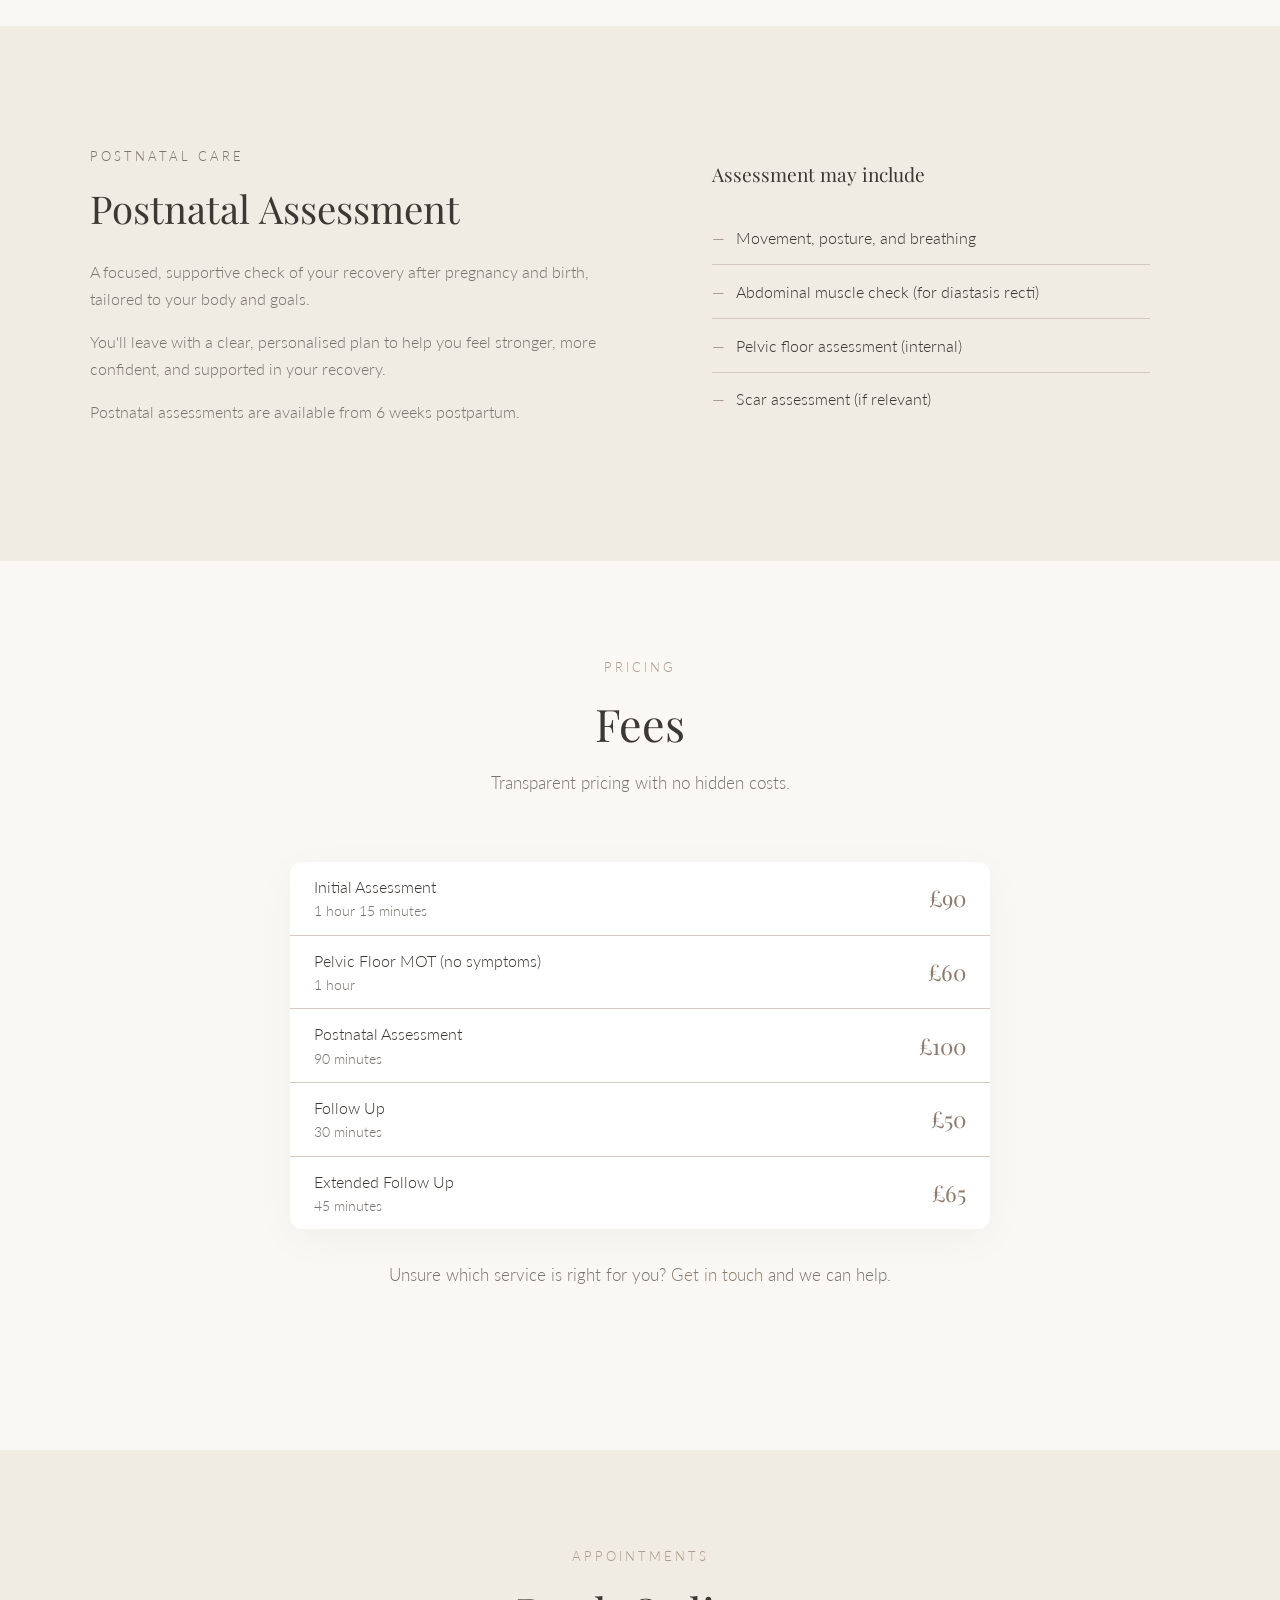
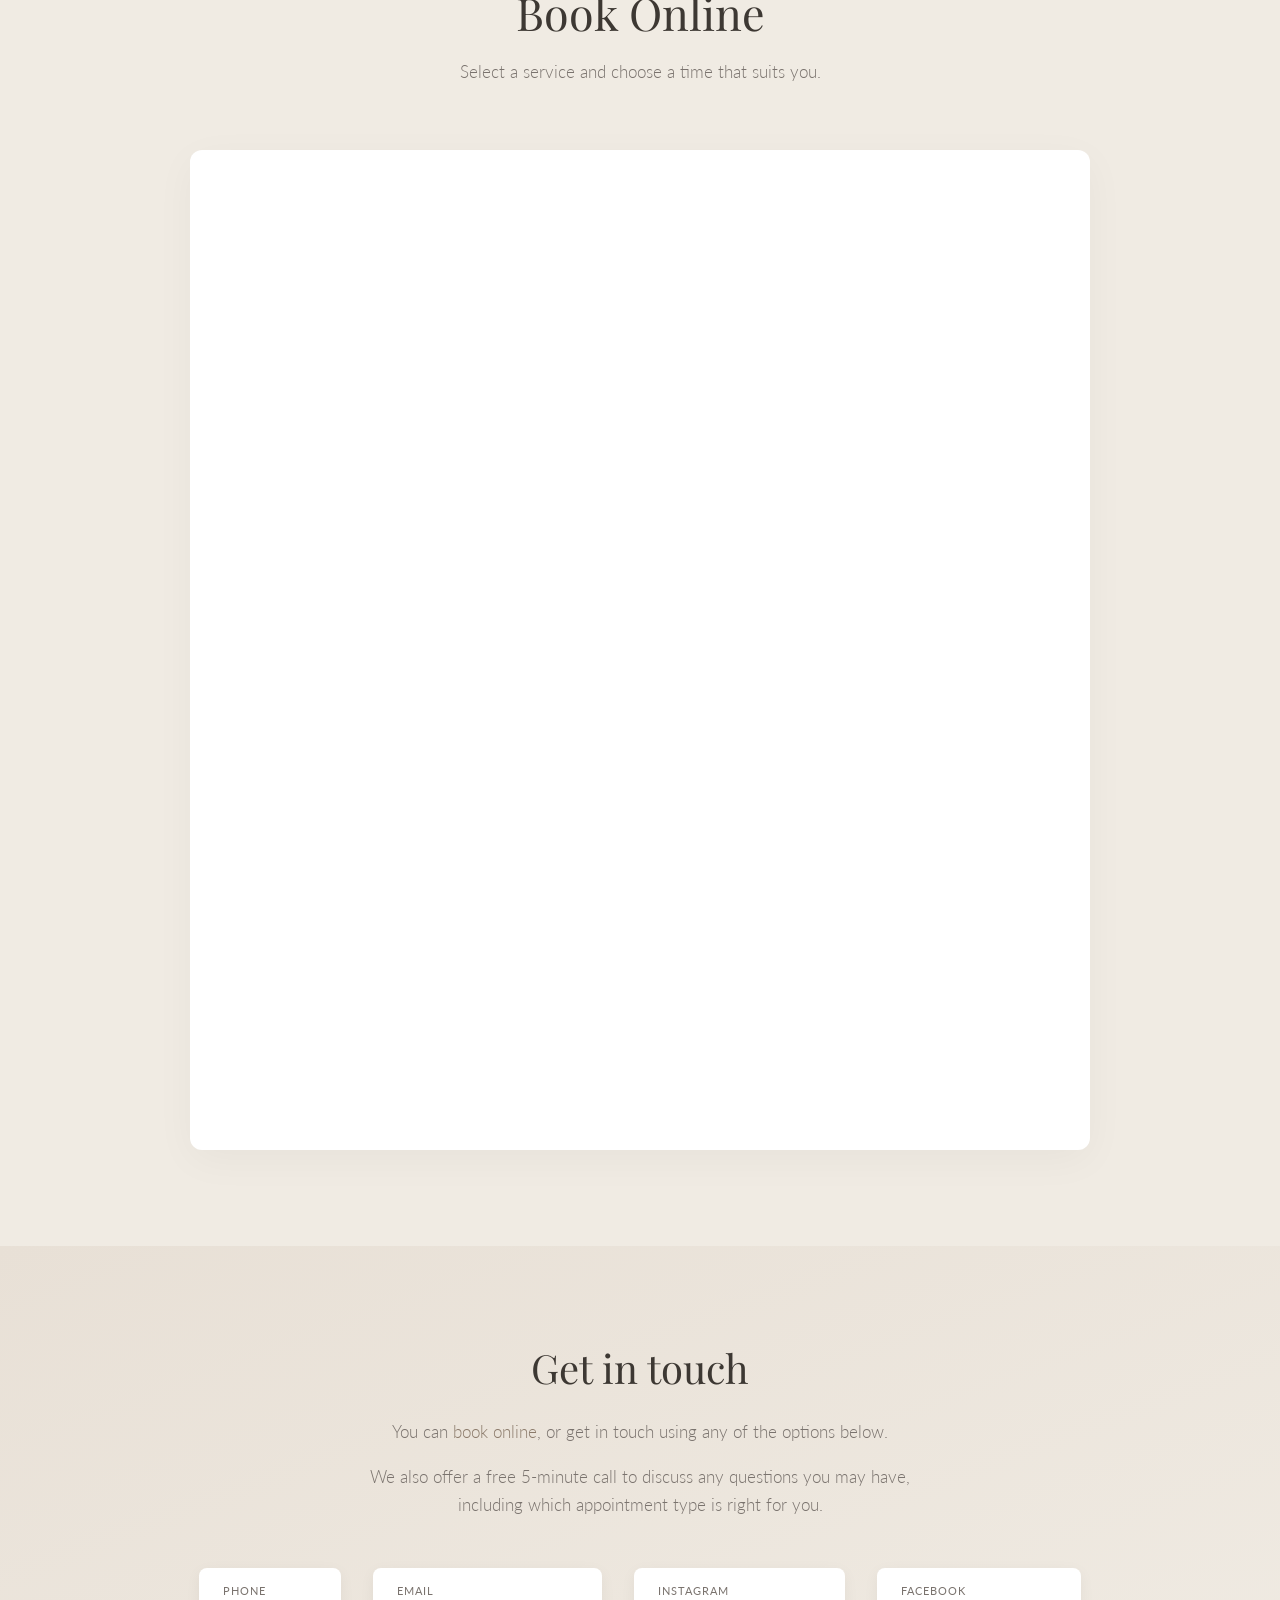
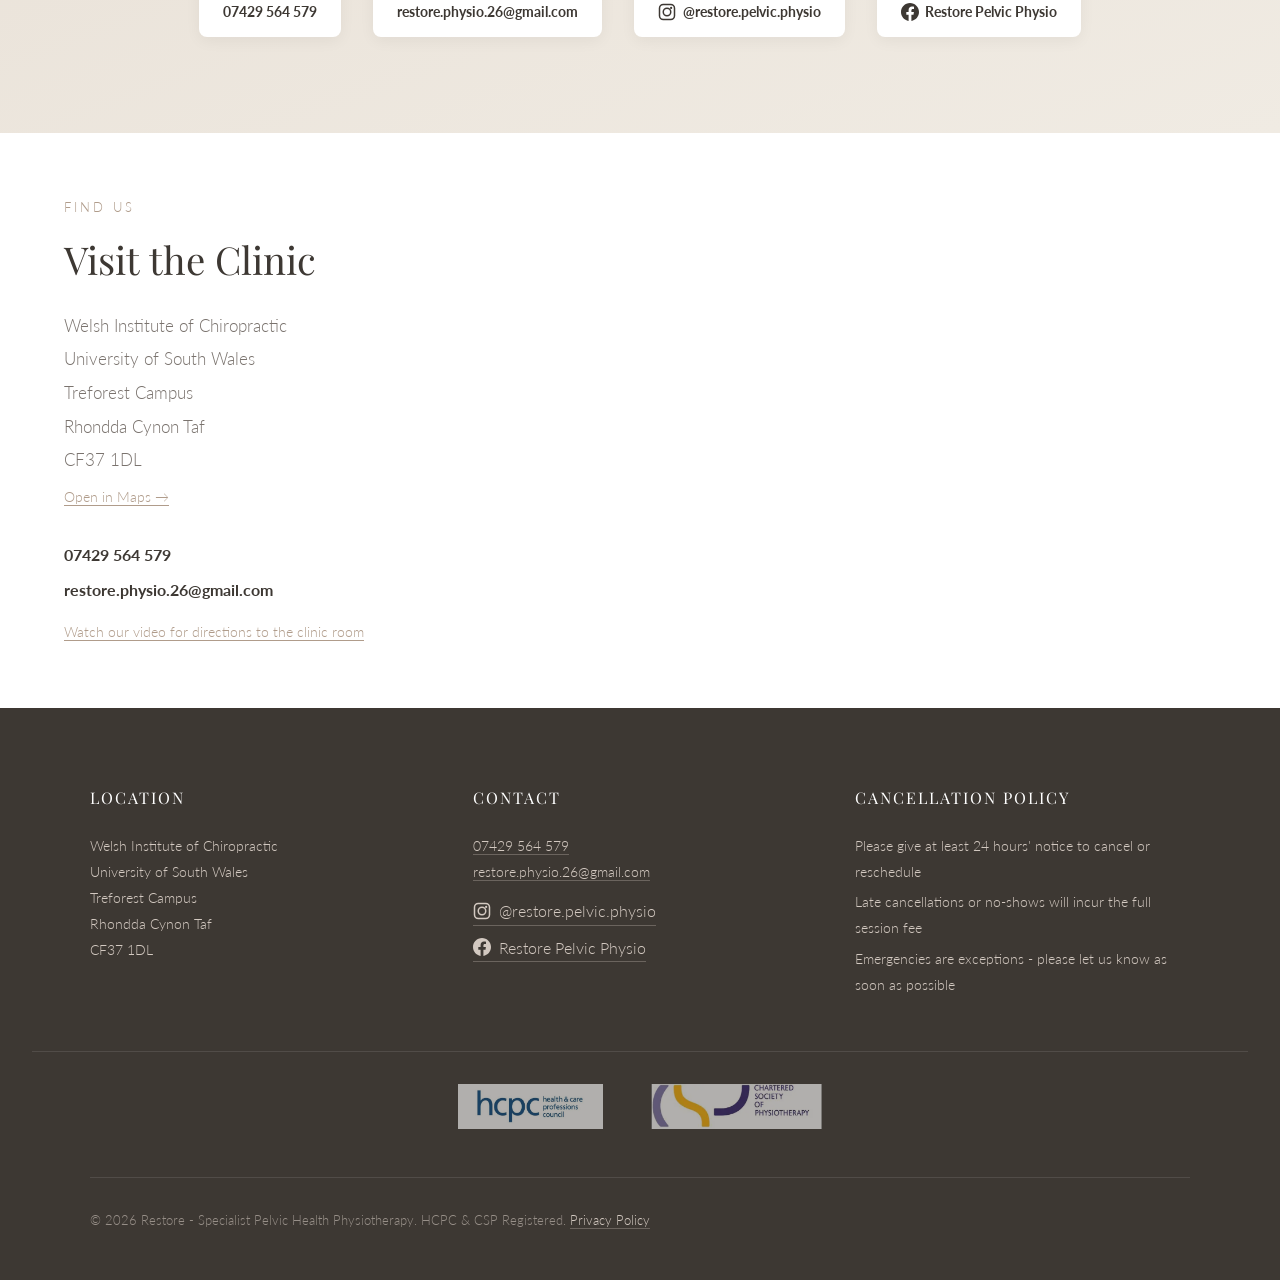
==== commit 463965cf: "Fix map pin and add Open in Maps link Use coordinates for Google Maps embed to pin correct location." ====
--- a/index.html
+++ b/index.html
@@ -298,6 +298,7 @@
                     Rhondda Cynon Taf<br>
                     CF37 1DL
                 </address>
+                <a href="https://maps.apple.com/place?auid=14687512575402142773&lsp=9902" target="_blank" rel="noopener noreferrer" class="location-map-link">Open in Maps &rarr;</a>
                 <div class="location-contact">
                     <a href="tel:07429564579">07429 564 579</a>
                     <a href="mailto:restore.physio.26@gmail.com">restore.physio.26@gmail.com</a>
@@ -306,10 +307,9 @@
             </div>
             <div class="location-map">
                 <iframe
-                    src="https://www.google.com/maps?q=51.5924,-3.3257&z=16&output=embed"
+                    src="https://www.google.com/maps?q=51.592569,-3.325758&z=16&output=embed"
                     allowfullscreen=""
                     loading="lazy"
-                    referrerpolicy="no-referrer-when-downgrade"
                     title="Restore clinic location - Welsh Institute of Chiropractic, University of South Wales, Treforest">
                 </iframe>
             </div>
--- a/css/styles.css
+++ b/css/styles.css
@@ -731,7 +731,20 @@
     font-size: 1.05rem;
     line-height: 2;
     color: var(--text-light);
+    margin-bottom: 0.5rem;
+}
+
+.location-map-link {
+    display: inline-block;
     margin-bottom: 2rem;
+    font-size: 0.9rem;
+    color: var(--accent);
+    text-decoration: underline;
+    text-underline-offset: 3px;
+}
+
+.location-map-link:hover {
+    color: var(--accent-dark);
 }
 
 .location-info .location-contact {
